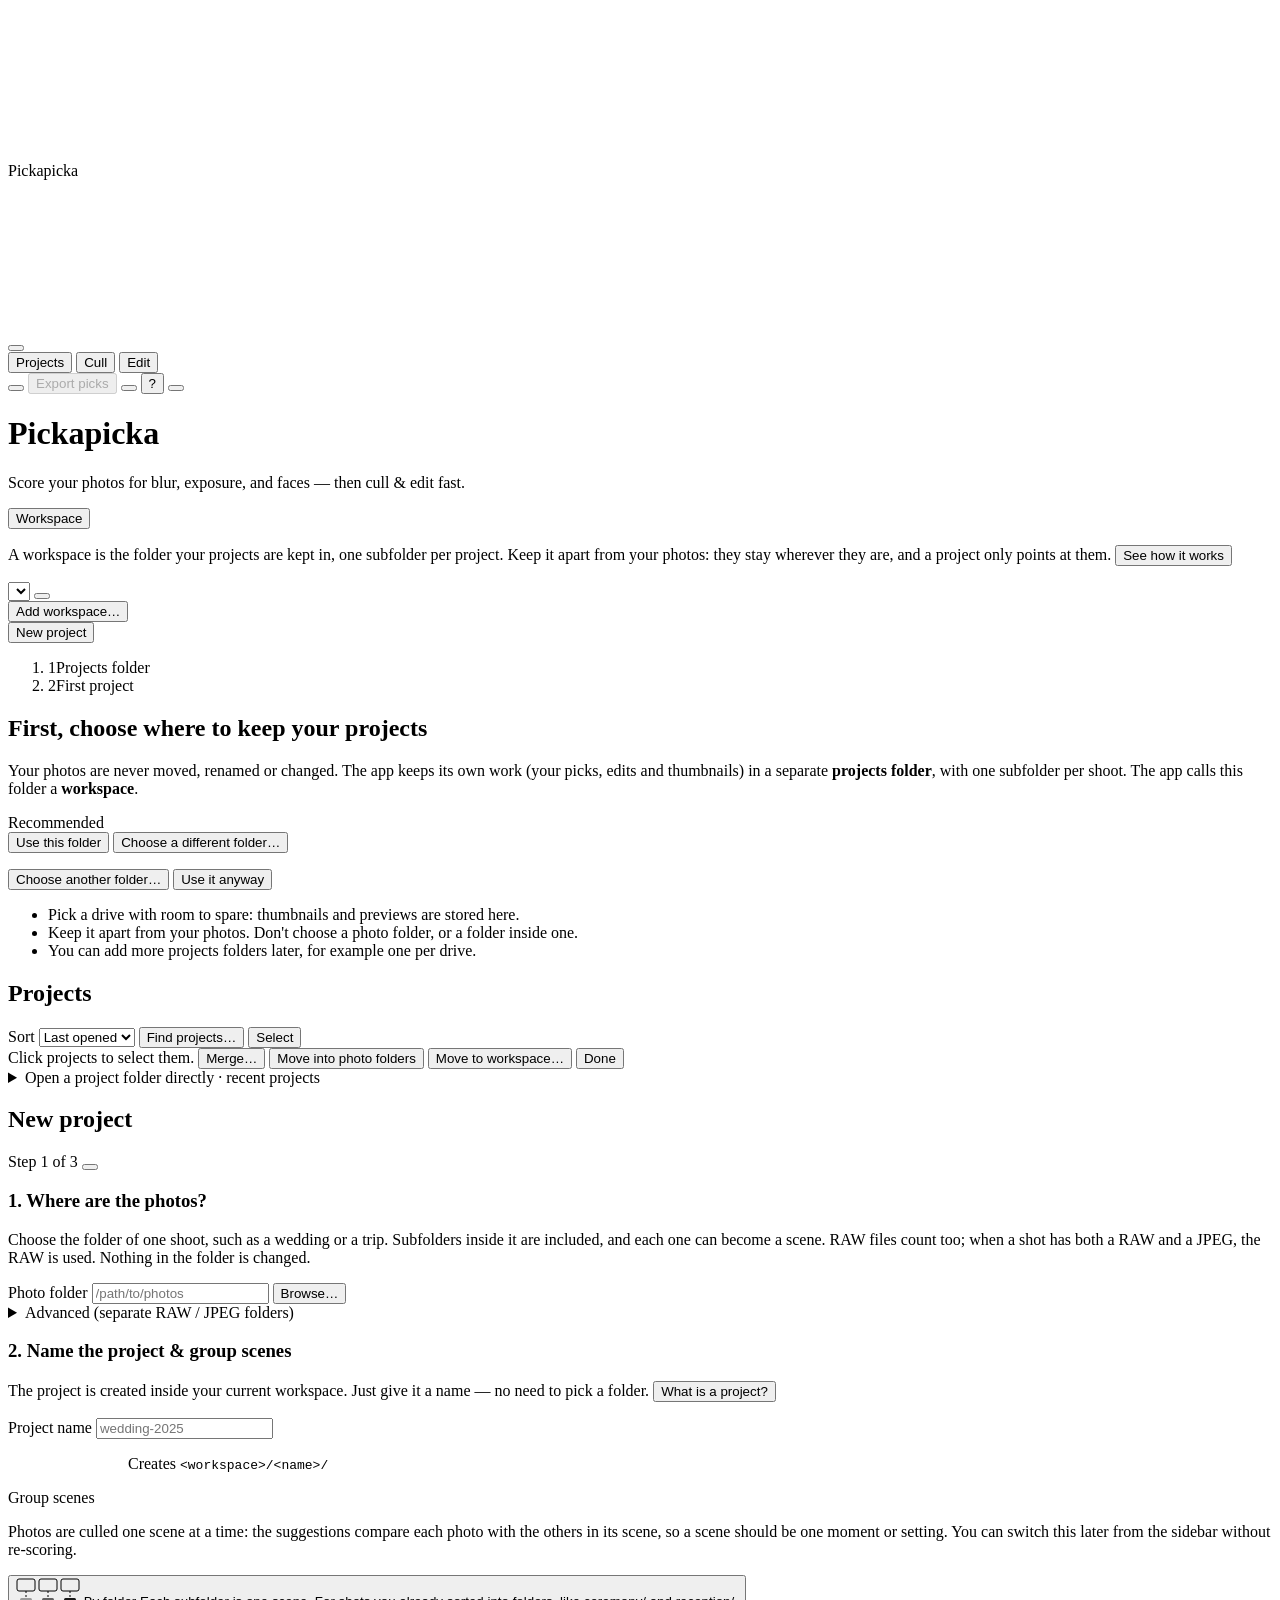
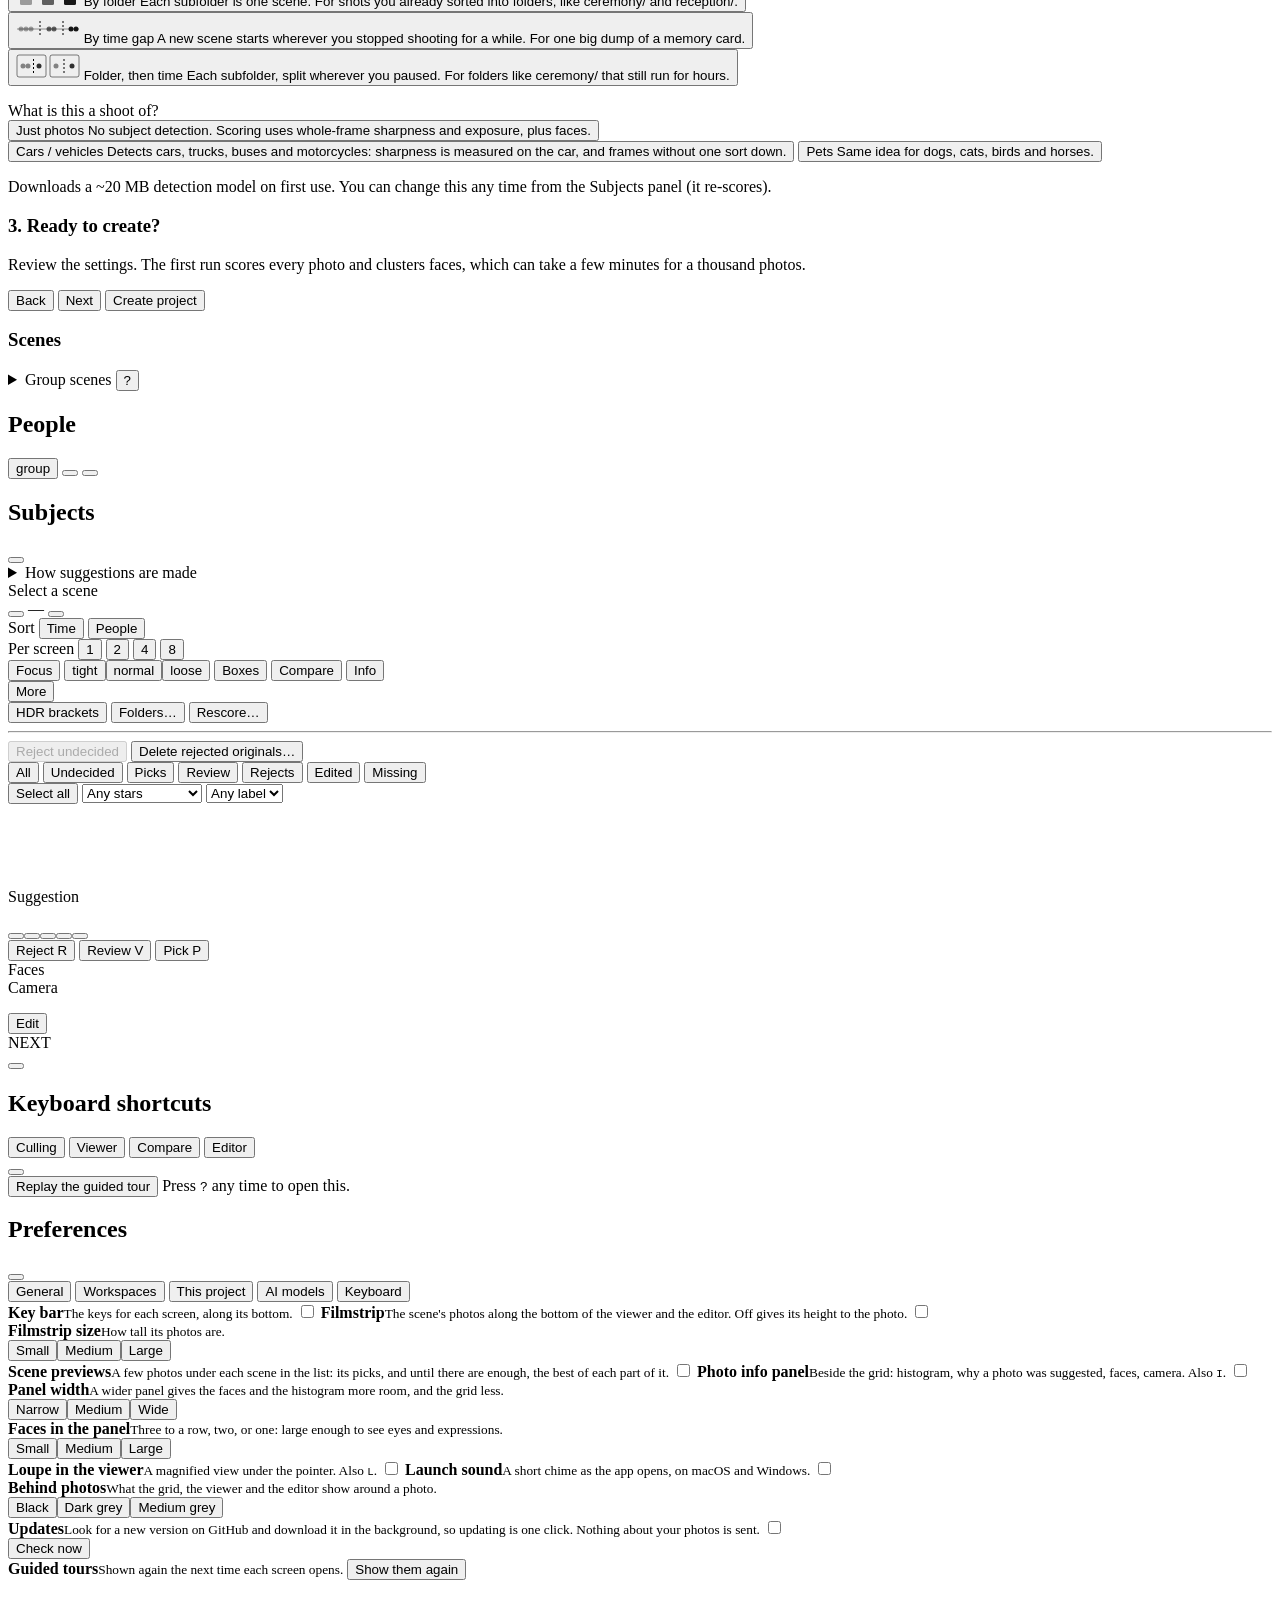
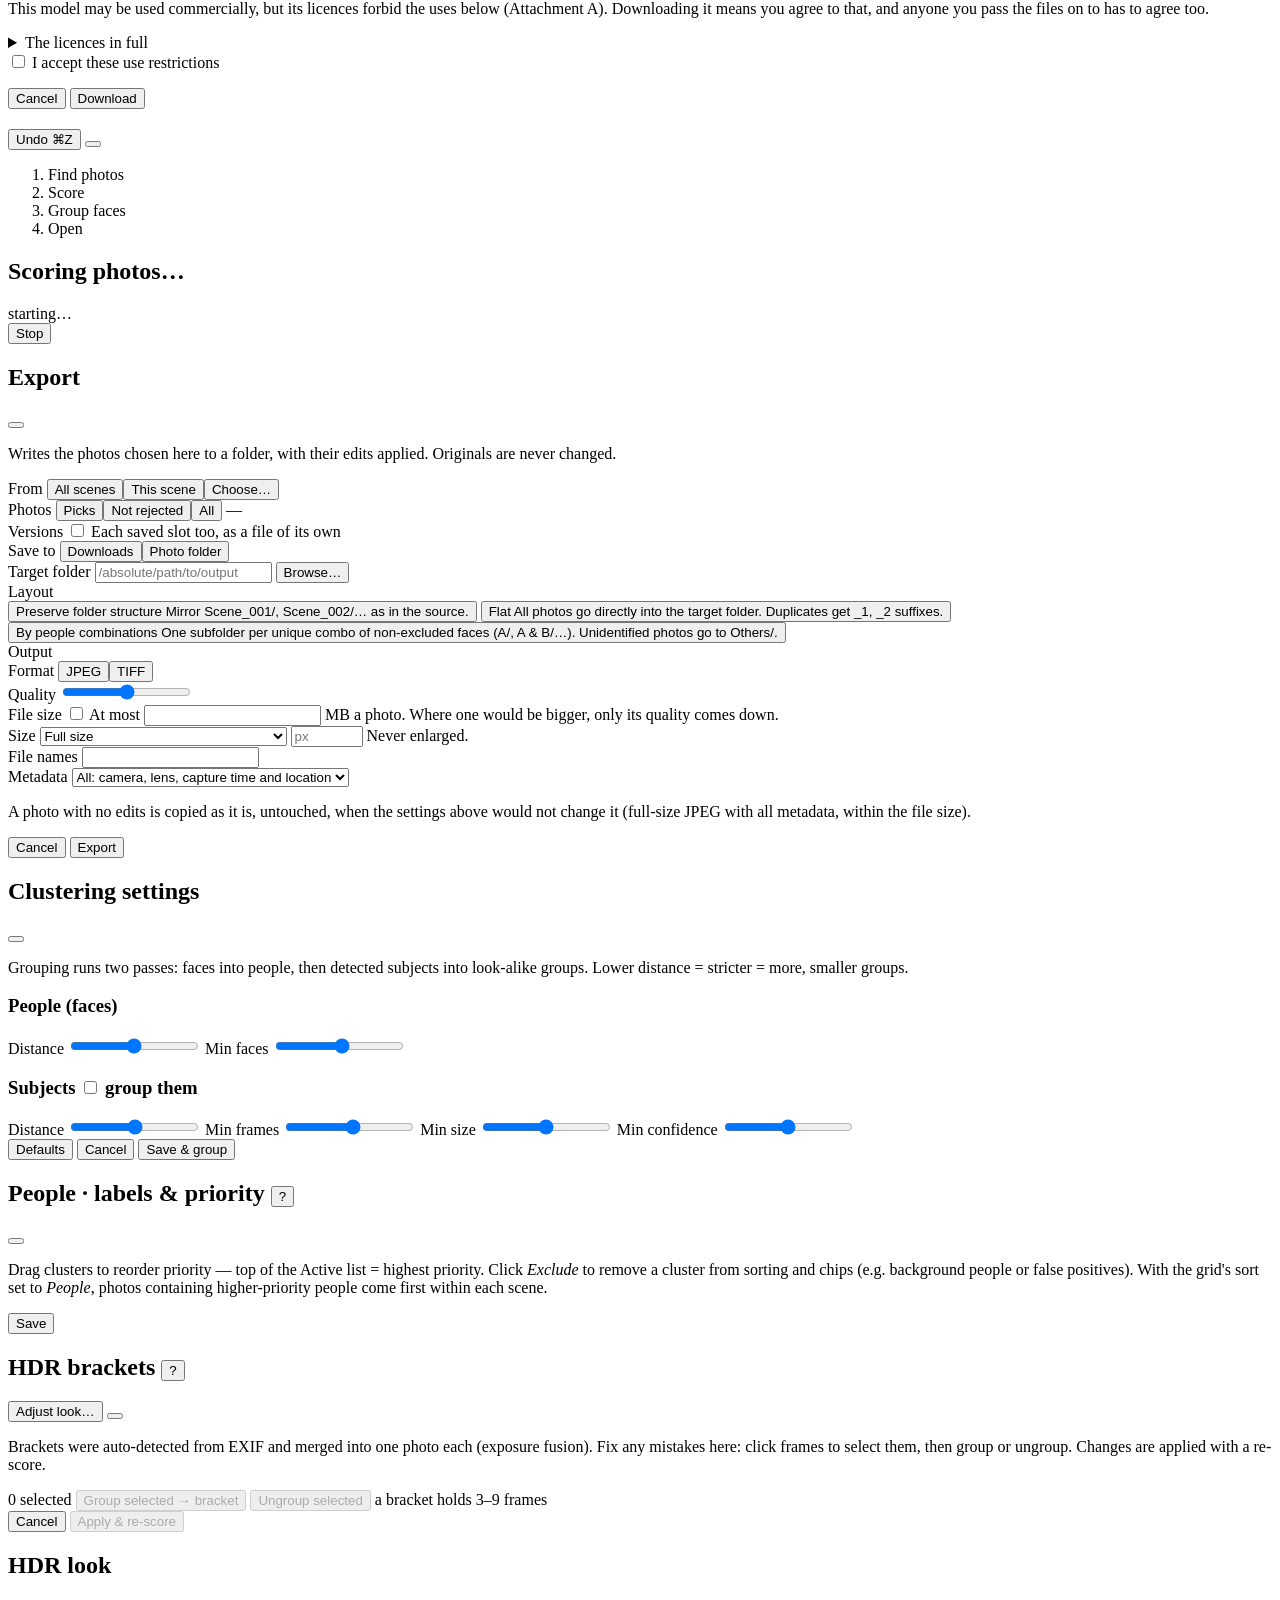
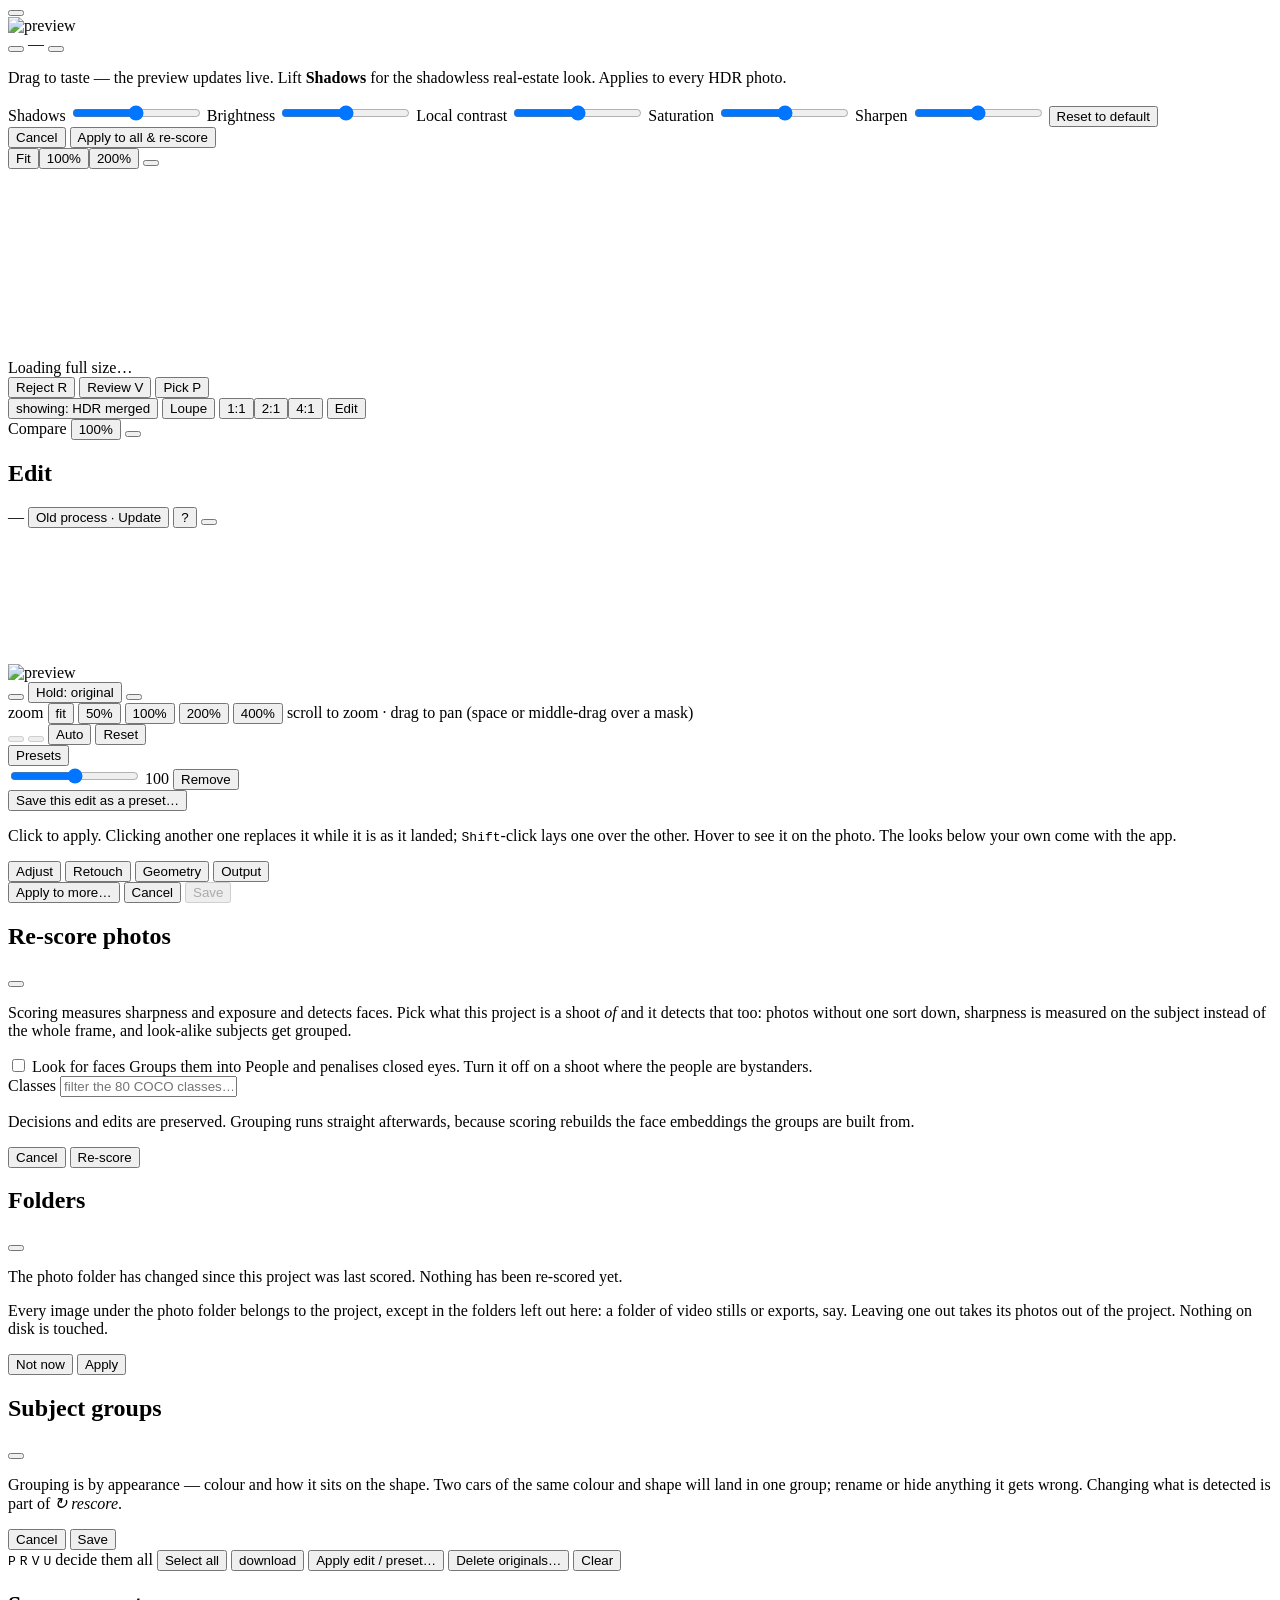
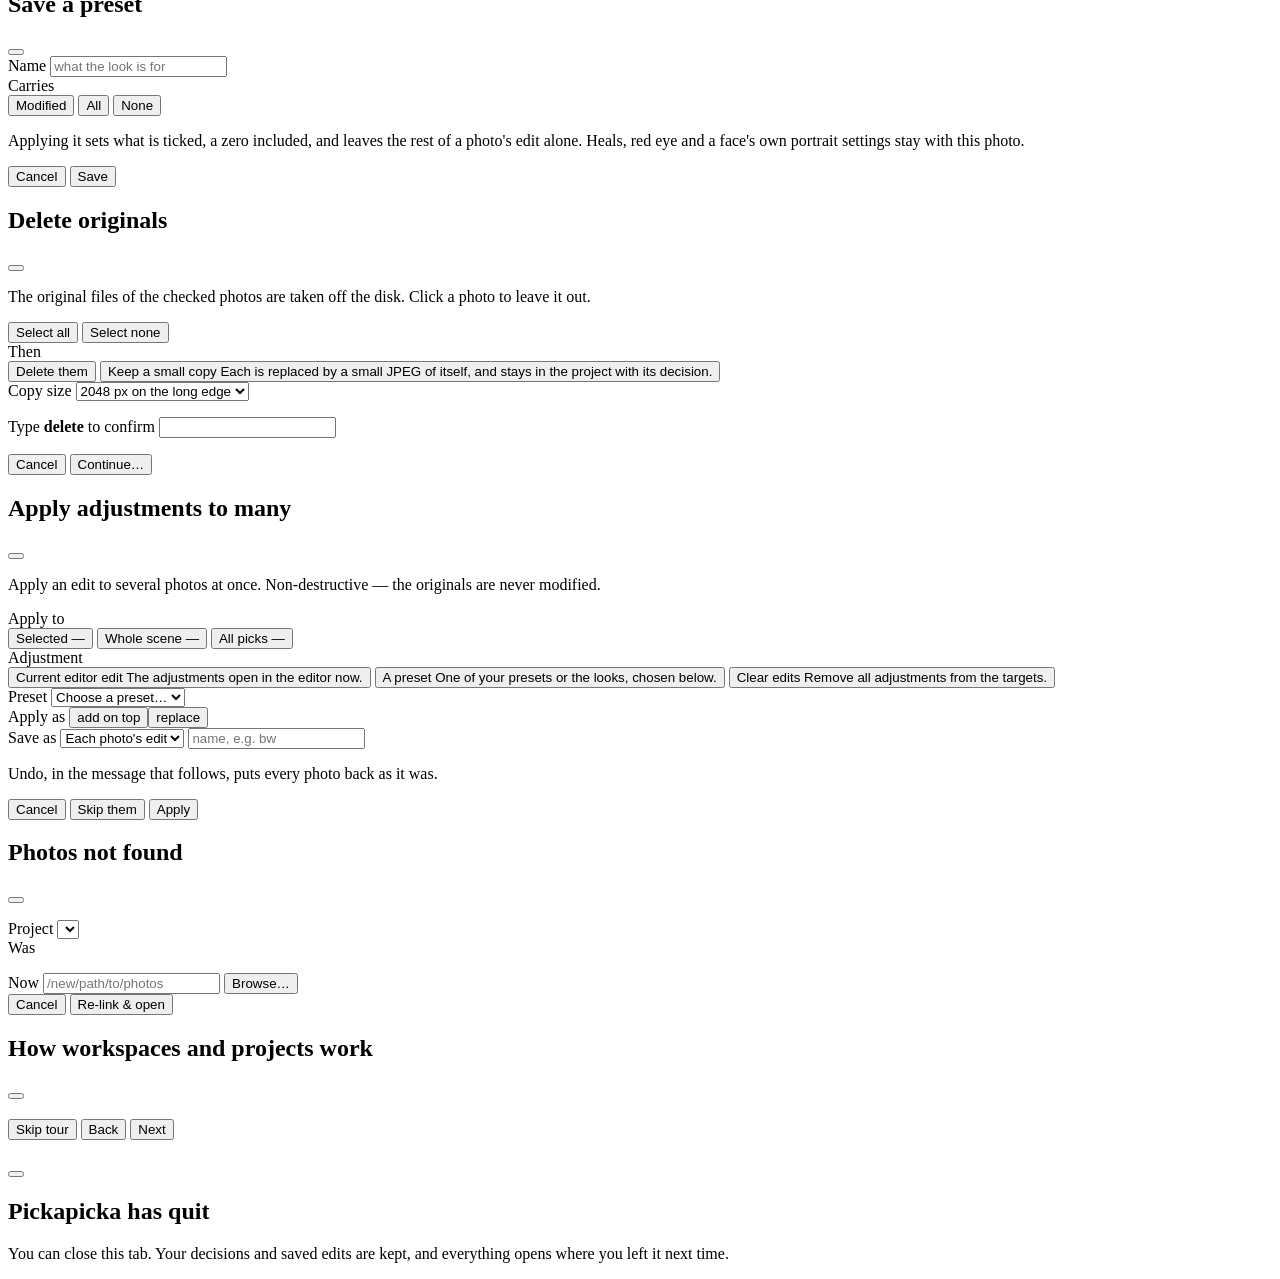
==== src/pickapicka/web/index.html @ 97aaedfe "feat: a file size limit for exports, which lowers only the JPEG quality As Lightroom's Limit File Si" ====
<!doctype html>
<html lang="en">
<head>
  <meta charset="utf-8" />
  <meta name="viewport" content="width=device-width, initial-scale=1" />
  <title>Pickapicka</title>
  <link rel="icon" type="image/png" sizes="32x32" href="/static/icons/favicon-32.png" />
  <link rel="apple-touch-icon" href="/static/icons/apple-touch-icon.png" />
  <!-- The name's typeface, as in the app icon; the intro shows it first thing. -->
  <link rel="preload" href="/static/fonts/Poppins-SemiBold.ttf" as="font" type="font/ttf" crossorigin />
  <link rel="stylesheet" href="/static/style.css" />
</head>
<body>
  <!-- The app's mark, as in its icon (packaging/make_icon.py, "pick"): a
       viewfinder with a tick in it, in squircle units. Inline rather than
       drawn by app.js, because the launch intro shows it before any script. -->
  <svg width="0" height="0" style="position:absolute" aria-hidden="true">
    <symbol id="brand-mark" viewBox="0 0 100 100">
      <g fill="none" stroke="#fff" stroke-linecap="round" stroke-linejoin="round">
        <path stroke-width="6" d="M21.5 36.5V21.5H36.5M63.5 21.5H78.5V36.5M21.5 63.5V78.5H36.5M63.5 78.5H78.5V63.5"/>
        <path stroke-width="10.4" d="M34.5 51.5L45.5 62.5L66.5 39.5"/>
      </g>
    </symbol>
  </svg>
  <!-- The launch intro. The app opens the browser at /?launch (launch.py), and
       this class goes on before anything is painted, so the page underneath
       never shows for a frame first. -->
  <script>if (new URLSearchParams(location.search).has("launch")) document.documentElement.classList.add("launching");</script>
  <div id="intro" aria-hidden="true">
    <div class="intro-logo"><div class="intro-glow"></div><div class="intro-mark"><svg class="brand-glyph"><use href="#brand-mark"/></svg></div></div>
    <div class="intro-name">Pickapicka</div>
  </div>

  <!-- The bar every screen shares: which project, which part of the work you
       are in, what is running, and the way out. -->
  <header id="topbar">
    <div class="tb-left">
      <span class="tb-mark" aria-hidden="true"><svg class="brand-glyph"><use href="#brand-mark"/></svg></span>
      <div class="menu-wrap" id="project-switcher">
        <button id="project-btn" type="button" aria-haspopup="menu" aria-expanded="false"
                title="Switch project"><span id="project-name"></span></button>
        <div id="project-menu" class="menu hidden" role="menu"></div>
      </div>
    </div>
    <nav class="tb-tabs" role="tablist" aria-label="Where you are">
      <button id="switch-project-btn" type="button" role="tab" data-module="projects"
              title="All projects (your decisions are already saved)">Projects</button>
      <button id="tab-cull" type="button" role="tab" data-module="cull" title="Cull: decide which photos to keep">Cull</button>
      <button id="tab-edit" type="button" role="tab" data-module="edit" title="Edit the highlighted photo (E)">Edit</button>
    </nav>
    <div class="tb-right">
      <button id="update-btn" class="hidden" type="button"></button>
      <span id="activity" class="hidden" role="status"><span class="tb-spinner"></span><span id="activity-text"></span></span>
      <button id="export-picks-btn" class="primary" title="Copy all PICK photos to a folder" disabled data-icon="folder">Export picks</button>
      <button id="prefs-btn" type="button" data-icon="settings" title="Preferences" aria-label="Preferences"></button>
      <button id="tour-main-btn" class="tour-btn" type="button" title="Keyboard shortcuts and the guided tour (?)" aria-label="Keyboard shortcuts">?</button>
      <button type="button" class="quit-btn" data-icon="power" title="Quit Pickapicka" aria-label="Quit"></button>
    </div>
  </header>
  <div id="landing" class="hidden">
    <div class="landing-shell">
      <header class="landing-header">
        <div class="landing-brand">
          <h1>Pickapicka</h1>
          <p class="landing-tagline">Score your photos for blur, exposure, and faces — then cull &amp; edit fast.</p>
        </div>
        <div class="landing-actions-bar">
          <!-- Where the projects are kept: set once, switched rarely, so it is
               a menu rather than the first thing on the page. -->
          <div class="menu-wrap" id="workspace-card">
            <button type="button" id="workspace-btn" data-icon="folder" aria-haspopup="menu" aria-expanded="false">Workspace</button>
            <div id="workspace-menu" class="menu workspace-menu hidden">
              <p class="landing-hint">
                A workspace is the folder your projects are kept in, one subfolder per
                project. Keep it apart from your photos: they stay wherever they are,
                and a project only points at them.
                <button type="button" class="linkish explainer-open">See how it works</button>
              </p>
              <div class="workspace-row">
                <select id="workspace-select" title="Switch workspace"></select>
                <button id="workspace-forget" type="button" title="Remove this workspace from the list" data-icon="close" aria-label="Remove from the list"></button>
              </div>
              <div class="workspace-path" id="workspace-path"></div>
              <button id="workspace-add" class="browse-btn" type="button" data-icon="plus">Add workspace…</button>
            </div>
          </div>
          <button type="button" class="primary" id="landing-new-project" data-icon="plus">New project</button>
        </div>
      </header>

      <!-- First launch only: nothing is set up until a workspace is chosen, so
           the landing explains what one is before asking for it. -->
      <section class="landing-card onboard hidden" id="onboard">
        <ol class="onboard-steps">
          <li class="active"><span class="onboard-num">1</span>Projects folder</li>
          <li><span class="onboard-num">2</span>First project</li>
        </ol>
        <h2 class="onboard-title">First, choose where to keep your projects</h2>
        <p class="onboard-lead">
          Your photos are never moved, renamed or changed. The app keeps its own
          work (your picks, edits and thumbnails) in a separate
          <b>projects folder</b>, with one subfolder per shoot. The app calls
          this folder a <b>workspace</b>.
        </p>
        <div class="explainer-mount" id="onboard-explainer"></div>
        <div class="onboard-choice" id="onboard-choice">
          <div class="onboard-choice-label">Recommended</div>
          <code class="onboard-path" id="onboard-default"></code>
          <div class="onboard-actions">
            <button type="button" class="primary" id="onboard-use-default">Use this folder</button>
            <button type="button" id="onboard-choose">Choose a different folder…</button>
          </div>
        </div>
        <div class="onboard-warning hidden" id="onboard-warning" role="alert">
          <p><span data-icon="warning"></span><span id="onboard-warning-text"></span></p>
          <code class="onboard-path" id="onboard-warning-path"></code>
          <div class="onboard-actions">
            <button type="button" class="primary" id="onboard-choose-again">Choose another folder…</button>
            <button type="button" id="onboard-use-anyway">Use it anyway</button>
          </div>
        </div>
        <ul class="onboard-tips">
          <li>Pick a drive with room to spare: thumbnails and previews are stored here.</li>
          <li>Keep it apart from your photos. Don't choose a photo folder, or a folder inside one.</li>
          <li>You can add more projects folders later, for example one per drive.</li>
        </ul>
        <div class="onboard-status" id="onboard-status"></div>
      </section>

      <section id="projects-card">
        <div class="projects-head">
          <h2>Projects <span class="count-pill" id="workspace-proj-count"></span></h2>
          <label class="projects-sort">Sort
            <select id="projects-sort">
              <option value="opened">Last opened</option>
              <option value="name">Name</option>
              <option value="photos">Most photos</option>
            </select>
          </label>
          <button type="button" id="projects-find" title="Look in a folder or drive for projects kept with their photos">Find projects…</button>
          <button type="button" id="projects-select">Select</button>
        </div>
        <div class="projects-banner hidden" id="projects-banner" role="status"></div>
        <div class="projects-selbar hidden" id="projects-selbar">
          <span id="projects-selcount">Click projects to select them.</span>
          <button type="button" id="projects-merge">Merge…</button>
          <button type="button" id="projects-to-photos">Move into photo folders</button>
          <button type="button" id="projects-to-workspace">Move to workspace…</button>
          <button type="button" id="projects-select-done">Done</button>
        </div>
        <div id="workspace-projects" class="project-grid"></div>
      </section>

      <section class="landing-card">
        <details id="landing-other">
          <summary>Open a project folder directly · recent projects</summary>
          <div class="start-cards" style="margin-top:12px;">
            <button class="start-card" id="start-open" type="button">
              <span class="start-icon" data-icon="open"></span>
              <span class="start-title">Open project folder</span>
              <span class="start-sub">Reopen any project folder, even outside a workspace.</span>
            </button>
          </div>
          <h3 class="landing-subhead">Recent</h3>
          <div id="landing-recents"></div>
        </details>
      </section>
      <span id="landing-status"></span>
      <div id="landing-toast" class="hidden"></div>
    </div>
  </div>

  <div id="wizard" class="hidden">
    <div class="wizard-shell">
      <header class="wizard-header">
        <h2 id="wizard-title">New project</h2>
        <span id="wizard-step-indicator">Step 1 of 3</span>
        <button id="wizard-close" type="button" title="Cancel" data-icon="close" aria-label="Close"></button>
      </header>
      <div class="wizard-body">
        <section class="wizard-step" data-step="1">
          <h3>1. Where are the photos?</h3>
          <p class="wizard-hint">
            Choose the folder of one shoot, such as a wedding or a trip.
            Subfolders inside it are included, and each one can become a scene.
            RAW files count too; when a shot has both a RAW and a JPEG, the RAW
            is used. Nothing in the folder is changed.
          </p>
          <div class="landing-row">
            <label for="wiz-photo-dir">Photo folder</label>
            <input type="text" id="wiz-photo-dir" placeholder="/path/to/photos" spellcheck="false" />
            <button type="button" class="browse-btn" id="wiz-photo-browse">Browse…</button>
          </div>
          <div class="folder-info" id="wiz-photo-info"></div>
          <details class="landing-advanced">
            <summary>Advanced (separate RAW / JPEG folders)</summary>
            <div class="landing-row">
              <label>JPEG subfolder</label>
              <input type="text" id="wiz-jpeg-subdir" placeholder="(leave empty unless JPEGs live in a subfolder)" />
              <span class="landing-help">If JPEGs live under <code>JPEG/</code>, enter that name.</span>
            </div>
            <pre class="wiz-tree">shoot/            ← the photo folder
  JPEG/           ← JPEG subfolder: JPEG
    ceremony/
  RAW/            ← RAW subfolder: RAW
    ceremony/</pre>
            <div class="landing-row">
              <label>RAW subfolder</label>
              <input type="text" id="wiz-raw-subdir" placeholder="(leave empty if RAWs sit next to the JPEGs)" />
              <span class="landing-help">If RAWs live under <code>RAW/</code>, enter that name.</span>
            </div>
          </details>
        </section>

        <section class="wizard-step hidden" data-step="2">
          <h3>2. Name the project &amp; group scenes</h3>
          <p class="wizard-hint">
            The project is created inside your current workspace. Just give it a
            name — no need to pick a folder.
            <button type="button" class="linkish explainer-open">What is a project?</button>
          </p>
          <div class="landing-row">
            <label>Project name</label>
            <input type="text" id="wiz-project-name" placeholder="wedding-2025" />
          </div>
          <p class="landing-help" style="padding-left:120px;">
            Creates <code id="wiz-target-hint">&lt;workspace&gt;/&lt;name&gt;/</code>
          </p>
          <div class="section-label" style="margin-top:14px;">Group scenes</div>
          <p class="wizard-hint wiz-sub">
            Photos are culled one scene at a time: the suggestions compare each
            photo with the others in its scene, so a scene should be one moment
            or setting. You can switch this later from the sidebar without
            re-scoring.
          </p>
          <div class="option-cards" id="wiz-scene-cards">
            <button class="option-card active" type="button" data-value="folder">
              <span class="option-icon" aria-hidden="true">
                <svg viewBox="0 0 64 28" width="64" height="28">
                  <rect x="1" y="1" width="18" height="12" rx="2" fill="none" stroke="currentColor"/>
                  <rect x="23" y="1" width="18" height="12" rx="2" fill="none" stroke="currentColor"/>
                  <rect x="45" y="1" width="18" height="12" rx="2" fill="none" stroke="currentColor"/>
                  <path d="M10 13v6M32 13v6M54 13v6" stroke="currentColor" stroke-dasharray="2 2"/>
                  <rect x="4" y="20" width="12" height="7" rx="1.5" fill="currentColor" opacity=".35"/>
                  <rect x="26" y="20" width="12" height="7" rx="1.5" fill="currentColor" opacity=".6"/>
                  <rect x="48" y="20" width="12" height="7" rx="1.5" fill="currentColor" opacity=".9"/>
                </svg>
              </span>
              <span class="option-title">By folder</span>
              <span class="option-sub">Each subfolder is one scene. For shots you already sorted into folders, like ceremony/ and reception/.</span>
            </button>
            <button class="option-card" type="button" data-value="time_gap">
              <span class="option-icon" aria-hidden="true">
                <svg viewBox="0 0 64 28" width="64" height="28">
                  <line x1="1" y1="14" x2="63" y2="14" stroke="currentColor" opacity=".4"/>
                  <circle cx="5" cy="14" r="2.5" fill="currentColor" opacity=".35"/><circle cx="10" cy="14" r="2.5" fill="currentColor" opacity=".35"/>
                  <circle cx="15" cy="14" r="2.5" fill="currentColor" opacity=".35"/>
                  <circle cx="33" cy="14" r="2.5" fill="currentColor" opacity=".6"/><circle cx="38" cy="14" r="2.5" fill="currentColor" opacity=".6"/>
                  <circle cx="55" cy="14" r="2.5" fill="currentColor" opacity=".9"/><circle cx="60" cy="14" r="2.5" fill="currentColor" opacity=".9"/>
                  <path d="M24 6v16M47 6v16" stroke="currentColor" stroke-dasharray="2 2"/>
                </svg>
              </span>
              <span class="option-title">By time gap</span>
              <span class="option-sub">A new scene starts wherever you stopped shooting for a while. For one big dump of a memory card.</span>
            </button>
            <button class="option-card" type="button" data-value="folder_time">
              <span class="option-icon" aria-hidden="true">
                <svg viewBox="0 0 64 28" width="64" height="28">
                  <rect x="1" y="3" width="29" height="22" rx="2" fill="none" stroke="currentColor" opacity=".5"/>
                  <rect x="34" y="3" width="29" height="22" rx="2" fill="none" stroke="currentColor" opacity=".5"/>
                  <circle cx="7" cy="14" r="2.5" fill="currentColor" opacity=".45"/><circle cx="12" cy="14" r="2.5" fill="currentColor" opacity=".45"/>
                  <circle cx="23" cy="14" r="2.5" fill="currentColor" opacity=".8"/>
                  <path d="M17.5 7v14" stroke="currentColor" stroke-dasharray="2 2"/>
                  <circle cx="40" cy="14" r="2.5" fill="currentColor" opacity=".45"/><circle cx="56" cy="14" r="2.5" fill="currentColor" opacity=".8"/>
                  <path d="M48 7v14" stroke="currentColor" stroke-dasharray="2 2"/>
                </svg>
              </span>
              <span class="option-title">Folder, then time</span>
              <span class="option-sub">Each subfolder, split wherever you paused. For folders like ceremony/ that still run for hours.</span>
            </button>
          </div>
          <p class="landing-help wiz-scene-note" id="wiz-scene-note"></p>
          <!-- The grouping, played out on this folder's own photos. -->
          <div class="scene-preview" id="wiz-scene-preview"></div>
          <div class="landing-row wiz-gap-row" id="wiz-gap-row" style="display:none;">
            <label for="wiz-gap-range">Pause that starts a new scene</label>
            <input type="range" id="wiz-gap-range" min="1" max="180" step="1" value="30" />
            <input type="number" id="wiz-gap" value="30" min="1" max="1440" aria-label="Gap in minutes" />
            <span class="unit">min</span>
          </div>

          <div class="section-label" style="margin-top:14px;">What is this a shoot of?</div>
          <div class="option-cards" id="wiz-subject-cards">
            <button class="option-card active" type="button" data-value="">
              <span class="option-title">Just photos</span>
              <span class="option-sub">No subject detection. Scoring uses whole-frame sharpness and exposure, plus faces.</span>
            </button>
            <button class="option-card" type="button" data-value="vehicle">
              <span class="option-title">Cars / vehicles</span>
              <span class="option-sub">Detects cars, trucks, buses and motorcycles: sharpness is measured on the car, and frames without one sort down.</span>
            </button>
            <button class="option-card" type="button" data-value="pet">
              <span class="option-title">Pets</span>
              <span class="option-sub">Same idea for dogs, cats, birds and horses.</span>
            </button>
          </div>
          <p class="landing-help">
            Downloads a ~20 MB detection model on first use. You can change this
            any time from the Subjects panel (it re-scores).
          </p>
        </section>

        <section class="wizard-step hidden" data-step="3">
          <h3>3. Ready to create?</h3>
          <p class="wizard-hint">
            Review the settings. The first run scores every photo and clusters
            faces, which can take a few minutes for a thousand photos.
          </p>
          <dl class="wizard-summary" id="wiz-summary"></dl>
        </section>
      </div>
      <footer class="wizard-footer">
        <button id="wizard-back" type="button">Back</button>
        <span class="spacer"></span>
        <button id="wizard-next" type="button" class="primary">Next</button>
        <button id="wizard-create" type="button" class="primary hidden">Create project</button>
      </footer>
    </div>
  </div>

  <aside id="sidebar">
    <!-- The scenes are where you go next, so they come first; the settings
         that shape them follow, folded until wanted. -->
    <section class="side-scenes">
      <header>
        <h1>Scenes</h1>
        <div id="overall-progress"></div>
      </header>
      <ul id="scene-list"></ul>
    </section>
    <details class="side-section" id="scene-grouping-section">
      <summary><span>Group scenes</span><span id="scene-grouping-now" class="side-now"></span>
        <button class="help-btn" type="button" data-help="scene-grouping" title="What is this?">?</button></summary>
        <div id="scene-grouping">
          <div class="option-cards" id="scene-mode-cards">
            <button class="option-card" type="button" data-value="folder"
              title="Each subfolder under your photo folder becomes one scene. Use this if the shots are already organised into folders.">
              <span class="option-icon">
                <svg viewBox="0 0 36 24" width="36" height="24" aria-hidden="true">
                  <rect x="1" y="6" width="10" height="12" rx="1" fill="none" stroke="currentColor" stroke-width="1.2"/>
                  <rect x="13" y="6" width="10" height="12" rx="1" fill="none" stroke="currentColor" stroke-width="1.2"/>
                  <rect x="25" y="6" width="10" height="12" rx="1" fill="none" stroke="currentColor" stroke-width="1.2"/>
                  <circle cx="6" cy="12" r="1" fill="currentColor"/>
                  <circle cx="18" cy="12" r="1" fill="currentColor"/>
                  <circle cx="30" cy="12" r="1" fill="currentColor"/>
                </svg>
              </span>
              <span class="option-title">By folder</span>
              <span class="option-sub">Each subfolder = a scene</span>
            </button>
            <button class="option-card" type="button" data-value="time_gap"
              title="Reads EXIF capture time and starts a new scene after a long pause. Good for an unsorted dump.">
              <span class="option-icon">
                <svg viewBox="0 0 40 24" width="40" height="24" aria-hidden="true">
                  <line x1="1" y1="20" x2="39" y2="20" stroke="currentColor" stroke-width="1"/>
                  <circle cx="4" cy="20" r="2" fill="currentColor"/>
                  <circle cx="7" cy="20" r="2" fill="currentColor"/>
                  <circle cx="10" cy="20" r="2" fill="currentColor"/>
                  <circle cx="22" cy="20" r="2" fill="currentColor"/>
                  <circle cx="25" cy="20" r="2" fill="currentColor"/>
                  <circle cx="34" cy="20" r="2" fill="currentColor"/>
                  <text x="14" y="11" font-size="6" fill="currentColor" opacity="0.7">gap</text>
                </svg>
              </span>
              <span class="option-title">By time gap</span>
              <span class="option-sub">EXIF capture-time clusters</span>
            </button>
            <button class="option-card" type="button" data-value="folder_time"
              title="Each subfolder, split where you paused for longer than the gap: for folders that still run for hours.">
              <span class="option-icon">
                <svg viewBox="0 0 40 24" width="40" height="24" aria-hidden="true">
                  <rect x="1" y="4" width="17" height="16" rx="1" fill="none" stroke="currentColor" stroke-width="1.2"/>
                  <rect x="22" y="4" width="17" height="16" rx="1" fill="none" stroke="currentColor" stroke-width="1.2"/>
                  <circle cx="5" cy="12" r="1.3" fill="currentColor"/><circle cx="8" cy="12" r="1.3" fill="currentColor"/>
                  <circle cx="14" cy="12" r="1.3" fill="currentColor"/>
                  <path d="M11 7v10" stroke="currentColor" stroke-dasharray="1.5 1.5"/>
                  <circle cx="27" cy="12" r="1.3" fill="currentColor"/><circle cx="34" cy="12" r="1.3" fill="currentColor"/>
                  <path d="M30.5 7v10" stroke="currentColor" stroke-dasharray="1.5 1.5"/>
                </svg>
              </span>
              <span class="option-title">Folder, then time</span>
              <span class="option-sub">Subfolders split at pauses</span>
            </button>
          </div>
          <div id="scene-gap-row" class="hidden">
            <label for="scene-gap">Gap</label>
            <input type="number" id="scene-gap" value="30" min="1" />
            <span class="unit">minutes</span>
          </div>
        </div>
    </details>
    <div id="people-section">
      <div id="people-section-head">
        <h2>People</h2>
        <button id="people-cluster-btn" data-icon="refresh">group</button>
        <button id="cluster-settings-btn" data-icon="settings" title="Clustering settings" aria-label="Clustering settings"></button>
        <button id="people-manage-btn" data-icon="person" title="Edit labels &amp; priorities" aria-label="Edit labels and priorities"></button>
      </div>
      <div id="people-chips"></div>
    </div>
    <div id="subject-section" class="hidden">
      <div id="subject-section-head">
        <h2>Subjects</h2>
        <button id="subject-settings-btn" data-icon="settings" title="Rename or hide subject groups" aria-label="Rename or hide subject groups"></button>
      </div>
      <div id="subject-classes"></div>
      <div id="subject-groups"></div>
    </div>
    <details id="sidebar-footer">
      <summary>How suggestions are made</summary>
      <div class="criteria">
        <div>
          <code>badness</code> = (1 − <code>blur_rank</code>)
          + 0.3 × |<code>exposure_z</code>|
          + 1.0 if eyes closed
        </div>
        <div class="legend">
          Within each scene:
          <span class="dot pick"></span>top 30% pick
          ·
          <span class="dot review"></span>middle review
          ·
          <span class="dot reject"></span>bottom 30% reject
        </div>
        <div>
          With subject detection on, frames with no subject, or a small or
          off-centre one, score worse too.
        </div>
      </div>
    </details>
  </aside>

  <main id="main">
    <!-- One row: where you are, how you page through it, and what to do with it.
         Actions on the whole scene or project live in More, so the one that
         rejects a whole scene is not a stray click from the paging buttons. -->
    <header id="main-header">
      <div class="hdr-where">
        <span id="scene-title">Select a scene</span>
        <span id="scene-stats"></span>
      </div>
      <div class="hdr-paging">
        <div id="page-nav">
          <button id="prev-page" data-icon="left" title="Previous page ([)" aria-label="Previous page"></button>
          <span id="page-indicator">—</span>
          <button id="next-page" data-icon="right" title="Next page (])" aria-label="Next page"></button>
        </div>
        <div id="sort-toggle" role="group" aria-label="Order within a scene">
          <span class="label">Sort</span>
          <button data-sort="time" class="cols active" title="Shooting order">Time</button>
          <button data-sort="people" class="cols">People</button>
        </div>
        <div id="cols-toggle" role="group" aria-label="Photos per page">
          <span class="label">Per screen</span>
          <button data-cols="1" class="cols">1</button>
          <button data-cols="2" class="cols">2</button>
          <button data-cols="4" class="cols active">4</button>
          <button data-cols="8" class="cols">8</button>
        </div>
      </div>
      <div class="hdr-tools">
        <button id="peak-btn" data-icon="focus">Focus</button>
        <span id="peak-level" class="hidden">
          <button data-peak-level="tight">tight</button><button
                  data-peak-level="normal" class="active">normal</button><button
                  data-peak-level="loose">loose</button>
        </span>
        <button id="boxes-btn" class="hidden" title="Show detected subject boxes (B)" data-icon="boxes">Boxes</button>
        <button id="compare-btn" type="button" title="Compare the selected photos, or this one and the next, side by side (C)" data-icon="swap">Compare</button>
        <button id="inspector-btn" type="button" title="Photo info (I)" data-icon="info">Info</button>
        <div class="menu-wrap">
          <button id="more-btn" type="button" data-icon="more" aria-haspopup="menu" aria-expanded="false">More</button>
          <div id="more-menu" class="menu hidden" role="menu">
            <button id="hdr-btn" role="menuitem" title="Review and fix auto-detected HDR brackets" data-icon="hdr">HDR brackets</button>
            <button id="folders-btn" role="menuitem" title="Which folders of the shoot belong to the project" data-icon="folder">Folders…</button>
            <button id="rescore-btn" role="menuitem" title="Re-run scoring on all photos (preserves decisions)" data-icon="refresh">Rescore…</button>
            <hr />
            <button id="reject-undecided-btn" role="menuitem" class="danger" title="Mark all undecided photos in this scene as reject" disabled data-icon="close">Reject undecided</button>
            <button id="delete-rejects-btn" role="menuitem" class="danger" title="Delete the original files of the rejected photos, in every scene" data-icon="trash">Delete rejected originals…</button>
          </div>
        </div>
      </div>
    </header>
    <!-- Which photos of the scene are shown, with how many each would show. -->
    <div id="filter-bar">
      <div id="filter-row" role="tablist" aria-label="Show">
        <button data-filter="all" class="filter active" role="tab">All <span class="n"></span></button>
        <button data-filter="undecided" class="filter" role="tab">Undecided <span class="n"></span></button>
        <button data-filter="pick" class="filter" role="tab">Picks <span class="n"></span></button>
        <button data-filter="review" class="filter" role="tab">Review <span class="n"></span></button>
        <button data-filter="reject" class="filter" role="tab">Rejects <span class="n"></span></button>
        <button data-filter="edited" class="filter" role="tab">Edited <span class="n"></span></button>
        <button data-filter="missing" class="filter hidden" role="tab" title="Photos whose original is gone from disk">Missing <span class="n"></span></button>
      </div>
      <div class="filter-extra">
        <button id="select-all-btn" type="button" data-icon="check">Select all</button>
        <select id="rating-filter" title="Only photos with at least this many stars">
          <option value="0">Any stars</option>
          <option value="1">★ or more</option>
          <option value="2">★★ or more</option>
          <option value="3">★★★ or more</option>
          <option value="4">★★★★ or more</option>
          <option value="5">★★★★★</option>
        </select>
        <select id="label-filter" title="Only photos with this colour label">
          <option value="">Any label</option>
          <option value="red">Red</option>
          <option value="yellow">Yellow</option>
          <option value="green">Green</option>
          <option value="blue">Blue</option>
          <option value="purple">Purple</option>
        </select>
      </div>
    </div>
    <!-- The folder changed while the project was open (app.js checkChanges). -->
    <div id="changes-bar" class="hidden" role="status"></div>
    <div class="cull-body">
      <div id="grid"></div>
      <!-- The highlighted photo in detail: what it looks like in numbers, why
           it was suggested, and what is in it. -->
      <aside id="inspector" aria-label="Photo info">
        <div class="insp-section">
          <canvas id="insp-histogram" width="256" height="80" aria-label="Histogram"></canvas>
        </div>
        <div class="insp-section">
          <div id="insp-name"></div>
          <div id="insp-when"></div>
        </div>
        <div class="insp-section">
          <div class="insp-label">Suggestion</div>
          <div id="insp-suggestion"></div>
          <ul id="insp-reasons"></ul>
          <div id="insp-marks">
            <span id="insp-stars"></span>
            <span class="label-chips" role="group" aria-label="Colour label"><button type="button" class="label-chip red" data-label="red" title="Red label (6)"></button><button type="button" class="label-chip yellow" data-label="yellow" title="Yellow label (7)"></button><button type="button" class="label-chip green" data-label="green" title="Green label (8)"></button><button type="button" class="label-chip blue" data-label="blue" title="Blue label (9)"></button><button type="button" class="label-chip purple" data-label="purple" title="Purple label"></button></span>
          </div>
          <div id="insp-decide" role="group" aria-label="Decision">
            <button type="button" class="btn-decision" data-decision="reject">Reject <span class="kbd">R</span></button>
            <button type="button" class="btn-decision" data-decision="review">Review <span class="kbd">V</span></button>
            <button type="button" class="btn-decision" data-decision="pick">Pick <span class="kbd">P</span></button>
          </div>
        </div>
        <div class="insp-section" id="insp-faces-section">
          <div class="insp-label">Faces</div>
          <div id="insp-faces"></div>
        </div>
        <div class="insp-section">
          <div class="insp-label">Camera</div>
          <dl id="insp-exif"></dl>
        </div>
        <div class="insp-section">
          <button type="button" id="insp-edit" data-icon="pencil">Edit</button>
        </div>
      </aside>
    </div>
    <div class="keybar" data-context="grid"></div>
    <div id="next-preview" class="hidden">
      <span class="label">NEXT</span>
      <img id="next-preview-img" alt="" />
      <span id="next-preview-name"></span>
    </div>
  </main>

  <div id="help-popover" class="hidden" role="dialog">
    <div id="help-popover-body"></div>
    <button id="help-popover-close" type="button" title="Close" data-icon="close" aria-label="Close"></button>
  </div>

  <!-- Every key, by where it works. Built from KEYMAP in app.js, the same list
       the key bars along the bottom of each screen are drawn from. -->
  <div id="keys-sheet" class="hidden" role="dialog" aria-modal="true" aria-labelledby="keys-title">
    <div class="keys-box">
      <header>
        <h2 id="keys-title">Keyboard shortcuts</h2>
        <div class="keys-tabs" role="tablist">
          <button type="button" role="tab" data-ctx="grid">Culling</button>
          <button type="button" role="tab" data-ctx="viewer">Viewer</button>
          <button type="button" role="tab" data-ctx="compare">Compare</button>
          <button type="button" role="tab" data-ctx="editor">Editor</button>
        </div>
        <button id="keys-close" type="button" data-icon="close" title="Close (Esc)" aria-label="Close"></button>
      </header>
      <div id="keys-body"></div>
      <footer>
        <button id="keys-tour" type="button" data-icon="refresh">Replay the guided tour</button>
        <span class="keys-foot">Press <kbd>?</kbd> any time to open this.</span>
      </footer>
    </div>
  </div>

  <!-- Every setting in one place: the app's own here, and the project's
       opening the dialogs that already hold them. -->
  <div id="prefs-modal" class="hidden" role="dialog" aria-modal="true" aria-labelledby="prefs-title">
    <div class="prefs-box">
      <header>
        <h2 id="prefs-title">Preferences</h2>
        <button id="prefs-close" type="button" data-icon="close" title="Close (Esc)" aria-label="Close"></button>
      </header>
      <div class="prefs-body">
        <nav class="prefs-nav" role="tablist" aria-label="Sections">
          <button type="button" role="tab" data-pane="general">General</button>
          <button type="button" role="tab" data-pane="workspaces">Workspaces</button>
          <button type="button" role="tab" data-pane="project">This project</button>
          <button type="button" role="tab" data-pane="models">AI models</button>
          <button type="button" role="tab" data-pane="keyboard">Keyboard</button>
        </nav>
        <div class="prefs-panes">
          <section data-pane="general">
            <label class="prefs-row"><span><b>Key bar</b><small>The keys for each screen, along its bottom.</small></span>
              <input type="checkbox" id="pref-keybar" /></label>
            <label class="prefs-row"><span><b>Filmstrip</b><small>The scene's photos along the bottom of the viewer and the editor. Off gives its height to the photo.</small></span>
              <input type="checkbox" id="pref-filmstrip" /></label>
            <div class="prefs-row prefs-sub"><span><b>Filmstrip size</b><small>How tall its photos are.</small></span>
              <div class="prefs-seg" id="pref-film-size" role="group">
                <button type="button" data-size="s">Small</button><button type="button" data-size="m">Medium</button><button type="button" data-size="l">Large</button>
              </div></div>
            <label class="prefs-row"><span><b>Scene previews</b><small>A few photos under each scene in the list: its picks, and until there are enough, the best of each part of it.</small></span>
              <input type="checkbox" id="pref-scene-previews" /></label>
            <label class="prefs-row"><span><b>Photo info panel</b><small>Beside the grid: histogram, why a photo was suggested, faces, camera. Also <kbd>I</kbd>.</small></span>
              <input type="checkbox" id="pref-inspector" /></label>
            <div class="prefs-row prefs-sub"><span><b>Panel width</b><small>A wider panel gives the faces and the histogram more room, and the grid less.</small></span>
              <div class="prefs-seg" id="pref-insp-width" role="group">
                <button type="button" data-size="s">Narrow</button><button type="button" data-size="m">Medium</button><button type="button" data-size="l">Wide</button>
              </div></div>
            <div class="prefs-row prefs-sub"><span><b>Faces in the panel</b><small>Three to a row, two, or one: large enough to see eyes and expressions.</small></span>
              <div class="prefs-seg" id="pref-insp-faces" role="group">
                <button type="button" data-size="s">Small</button><button type="button" data-size="m">Medium</button><button type="button" data-size="l">Large</button>
              </div></div>
            <label class="prefs-row"><span><b>Loupe in the viewer</b><small>A magnified view under the pointer. Also <kbd>L</kbd>.</small></span>
              <input type="checkbox" id="pref-loupe" /></label>
            <label class="prefs-row"><span><b>Launch sound</b><small>A short chime as the app opens, on macOS and Windows.</small></span>
              <input type="checkbox" id="pref-launch-sound" /></label>
            <div class="prefs-row"><span><b>Behind photos</b><small>What the grid, the viewer and the editor show around a photo.</small></span>
              <div class="prefs-seg" id="pref-photo-bg" role="group">
                <button type="button" data-bg="black">Black</button><button type="button" data-bg="dark">Dark grey</button><button type="button" data-bg="grey">Medium grey</button>
              </div></div>
            <label class="prefs-row"><span><b>Updates</b><small>Look for a new version on GitHub and download it in the background, so updating is one click. Nothing about your photos is sent.</small></span>
              <input type="checkbox" id="pref-update-auto" /></label>
            <div class="prefs-row"><span><b id="pref-update-version"></b><small id="pref-update-status"></small></span>
              <button type="button" id="pref-update-check">Check now</button></div>
            <div class="prefs-row"><span><b>Guided tours</b><small>Shown again the next time each screen opens.</small></span>
              <button type="button" id="pref-tours">Show them again</button></div>
          </section>
          <section data-pane="workspaces" hidden>
            <div class="prefs-row"><span><b>Keep new projects</b><small>In a workspace, apart from the photos, or in a hidden <code>.pickapicka</code> folder inside the photo folder, so moving the photos takes the project along. Changing this offers to move the existing ones.</small></span>
              <div class="prefs-seg" id="pref-project-location" role="group">
                <button type="button" data-loc="workspace">In the workspace</button><button type="button" data-loc="photos">With the photos</button>
              </div></div>
            <p class="prefs-lead">The folders your projects are kept in, one subfolder per project.
              New projects go into the current one. Removing one from this list deletes nothing;
              merging one moves its projects into another.</p>
            <ul id="pref-workspaces"></ul>
            <button type="button" id="pref-ws-add" data-icon="plus">Add workspace…</button>
          </section>
          <section data-pane="project" hidden>
            <p class="prefs-lead" id="pref-project-none">Open a project to change its settings.</p>
            <div id="pref-project">
              <div class="prefs-row"><span><b>Scene grouping</b><small id="pref-grouping-now"></small></span>
                <button type="button" id="pref-grouping">Change…</button></div>
              <div class="prefs-row"><span><b>Detection and scoring</b><small>What is looked for (faces, cars, pets…), and a fresh score. Decisions are kept.</small></span>
                <button type="button" id="pref-rescore">Re-score…</button></div>
              <div class="prefs-row"><span><b>Grouping faces and subjects</b><small>How alike two faces, or two subjects, must be to count as one.</small></span>
                <button type="button" id="pref-cluster">Settings…</button></div>
              <div class="prefs-row"><span><b>HDR look</b><small>How merged brackets are toned.</small></span>
                <button type="button" id="pref-hdr">Adjust…</button></div>
            </div>
          </section>
          <section data-pane="models" hidden>
            <p class="prefs-lead">Models the app downloads when a feature first needs one, kept on
              this computer only. A feature that is switched off, or whose model is not here, stays
              in the editor and offers the download when you use it.</p>
            <ul id="pref-models" class="pref-models"></ul>
          </section>
          <section data-pane="keyboard" hidden>
            <p class="prefs-lead">Every screen has its keys along its bottom, and <kbd>?</kbd> lists them all.
              Decisions are <kbd>P</kbd> <kbd>R</kbd> <kbd>V</kbd>, stars <kbd>1</kbd>–<kbd>5</kbd> and colour labels
              <kbd>6</kbd>–<kbd>9</kbd>, as in Lightroom.</p>
            <button type="button" id="pref-keys" data-icon="info">Show all shortcuts</button>
          </section>
        </div>
      </div>
    </div>
  </div>

  <!-- An optional model before it is used: what it is, its licence, its download (modelstore.py). -->
  <div id="model-modal" class="hidden" role="dialog" aria-modal="true" aria-labelledby="model-title">
    <div class="choice-box model-box">
      <h2 id="model-title"></h2>
      <p id="model-detail"></p>
      <p class="model-facts" id="model-facts"></p>
      <p class="model-warn hidden" id="model-warn"></p>
      <div id="model-terms" class="hidden">
        <p class="model-terms-lead">This model may be used commercially, but its licences forbid the
          uses below (Attachment A). Downloading it means you agree to that, and anyone you pass
          the files on to has to agree too.</p>
        <pre class="model-restrictions" id="model-restrictions"></pre>
        <details class="model-licences"><summary>The licences in full</summary>
          <pre id="model-licence-text"></pre></details>
        <label class="model-accept"><input type="checkbox" id="model-accept" /> I accept these use restrictions</label>
      </div>
      <div class="model-progress hidden" id="model-progress">
        <div class="model-bar"><span id="model-bar-fill"></span></div>
        <small id="model-progress-text"></small>
      </div>
      <p class="model-error hidden" id="model-error"></p>
      <div class="choice-buttons">
        <button type="button" id="model-cancel">Cancel</button>
        <button type="button" id="model-go" class="primary">Download</button>
      </div>
    </div>
  </div>

  <!-- A question with more answers than OK and Cancel (askChoice in app.js). -->
  <div id="choice-modal" class="hidden" role="alertdialog" aria-modal="true" aria-labelledby="choice-title" aria-describedby="choice-body">
    <div class="choice-box">
      <h2 id="choice-title"></h2>
      <p id="choice-body"></p>
      <div class="choice-buttons"></div>
    </div>
  </div>

  <div id="undo-toast" class="hidden">
    <span id="undo-toast-msg"></span>
    <button id="undo-toast-btn" type="button">Undo <span class="kbd">⌘Z</span></button>
    <button id="undo-toast-close" type="button" title="Dismiss" data-icon="close" aria-label="Close"></button>
  </div>

  <div id="score-progress" class="hidden">
    <div class="score-box">
      <ol class="score-steps" aria-label="Steps">
        <li data-step="scanning">Find photos</li>
        <li data-step="scoring">Score</li>
        <li data-step="clustering">Group faces</li>
        <li data-step="loading">Open</li>
      </ol>
      <h2 id="score-title">Scoring photos…</h2>
      <div class="score-bar"><div id="score-bar-fill"></div></div>
      <div class="score-line"><span id="score-progress-text">starting…</span><span id="score-eta"></span></div>
      <div id="score-current"></div>
      <div class="score-actions">
        <button id="score-stop" type="button" title="Stop at the next photo">Stop</button>
      </div>
    </div>
  </div>

  <div id="export-modal" class="hidden">
    <div class="export-box">
      <header>
        <h2>Export</h2>
        <button id="export-modal-close" title="Esc" data-icon="close" aria-label="Close"></button>
      </header>
      <div class="export-body">
        <p class="export-hint">
          Writes the photos chosen here to a folder, with their edits applied.
          Originals are never changed.
        </p>
        <div class="export-row">
          <label>From</label>
          <span class="export-seg" id="export-scope">
            <button type="button" data-scope="all">All scenes</button><button
                    type="button" data-scope="this" id="export-scope-this">This scene</button><button
                    type="button" data-scope="pick">Choose…</button>
          </span>
        </div>
        <div class="export-scenes hidden" id="export-scenes"></div>
        <div class="export-row">
          <label>Photos</label>
          <span class="export-seg" id="export-which">
            <button type="button" data-which="picks">Picks</button><button
                    type="button" data-which="kept" title="Picks, review and undecided: everything not rejected">Not rejected</button><button
                    type="button" data-which="all">All</button>
          </span>
          <span id="export-count">—</span>
        </div>
        <div class="export-row">
          <label for="export-versions">Versions</label>
          <label class="cb"><input type="checkbox" id="export-versions" />
            Each saved slot too, as a file of its own</label>
        </div>
        <div class="export-row export-sub">
          <label></label>
          <span class="export-note" id="export-versions-note"></span>
        </div>
        <div class="export-row">
          <label>Save to</label>
          <span class="export-seg" id="export-dest">
            <button type="button" data-dest="downloads">Downloads</button><button
                    type="button" data-dest="photos" title="An Exports folder inside the photo folder">Photo folder</button>
          </span>
        </div>
        <div class="export-row">
          <label for="export-target">Target folder</label>
          <input type="text" id="export-target" placeholder="/absolute/path/to/output" spellcheck="false" />
          <button type="button" class="browse-btn" id="export-browse">Browse…</button>
        </div>
        <div class="export-row export-sub">
          <label></label>
          <span class="export-note" id="export-dest-note"></span>
        </div>
        <div class="export-row" style="align-items:flex-start;">
          <label>Layout</label>
          <div class="option-cards option-cards-wide" id="export-mode-cards">
            <button class="option-card" type="button" data-value="folder">
              <span class="option-title">Preserve folder structure</span>
              <span class="option-sub">Mirror Scene_001/, Scene_002/… as in the source.</span>
            </button>
            <button class="option-card" type="button" data-value="flat">
              <span class="option-title">Flat</span>
              <span class="option-sub">All photos go directly into the target folder. Duplicates get _1, _2 suffixes.</span>
            </button>
            <button class="option-card" type="button" data-value="by_person">
              <span class="option-title">By people combinations</span>
              <span class="option-sub">One subfolder per unique combo of non-excluded faces (A/, A &amp; B/…). Unidentified photos go to Others/.</span>
            </button>
          </div>
        </div>

        <div class="export-section">Output</div>
        <div class="export-row">
          <label>Format</label>
          <span class="export-seg" id="export-format">
            <button type="button" data-format="jpeg">JPEG</button><button
                    type="button" data-format="tiff">TIFF</button>
          </span>
          <span class="export-note" id="export-format-note"></span>
        </div>
        <div class="export-row" id="export-quality-row">
          <label for="export-quality">Quality</label>
          <input type="range" id="export-quality" min="50" max="100" step="1" />
          <span class="export-val" id="export-quality-val"></span>
        </div>
        <div class="export-row" id="export-limit-row">
          <label for="export-limit">File size</label>
          <label class="cb"><input type="checkbox" id="export-limit-on" /> At most</label>
          <input type="number" id="export-limit" min="0.1" step="0.5" aria-label="Megabytes a photo at most" />
          <span class="export-note">MB a photo. Where one would be bigger, only its quality comes down.</span>
        </div>
        <div class="export-row">
          <label for="export-size">Size</label>
          <select id="export-size">
            <option value="">Full size</option>
            <option value="3840">Long edge 3840 px (4K screens)</option>
            <option value="2048">Long edge 2048 px (web and sharing)</option>
            <option value="1080">Long edge 1080 px (social media)</option>
            <option value="custom">Custom…</option>
          </select>
          <input type="number" id="export-size-custom" class="hidden" min="64" max="20000"
                 step="1" placeholder="px" aria-label="Long edge in pixels" />
          <span class="export-note">Never enlarged.</span>
        </div>
        <div class="export-row">
          <label for="export-name">File names</label>
          <input type="text" id="export-name" spellcheck="false" />
        </div>
        <div class="export-row export-sub">
          <label></label>
          <div class="export-tokens" id="export-tokens"></div>
        </div>
        <div class="export-row export-sub">
          <label></label>
          <span class="export-note" id="export-name-example"></span>
        </div>
        <div class="export-row">
          <label for="export-metadata">Metadata</label>
          <select id="export-metadata">
            <option value="all">All: camera, lens, capture time and location</option>
            <option value="no_location">All except location (GPS)</option>
            <option value="none">None</option>
          </select>
        </div>
        <p class="export-note export-copy-note">
          A photo with no edits is copied as it is, untouched, when the settings
          above would not change it (full-size JPEG with all metadata, within the
          file size).
        </p>

        <div class="export-progress hidden" id="export-progress">
          <div class="score-bar"><div id="export-bar-fill"></div></div>
          <div id="export-progress-text"></div>
        </div>
        <div id="export-status"></div>
      </div>
      <footer>
        <button id="export-cancel">Cancel</button>
        <button id="export-confirm" class="primary">Export</button>
      </footer>
    </div>
  </div>

  <div id="cluster-modal" class="hidden">
    <div class="cluster-box">
      <header>
        <h2>Clustering settings</h2>
        <button id="cluster-modal-close" title="Esc" data-icon="close" aria-label="Close"></button>
      </header>
      <p class="cluster-hint">
        Grouping runs two passes: faces into people, then detected subjects into
        look-alike groups. Lower distance = stricter = more, smaller groups.
      </p>

      <h3>People (faces)</h3>
      <label class="look-row" title="Cosine distance at which two faces count as the same person">
        <span class="look-name">Distance</span>
        <input type="range" id="cl-face-eps" min="0.2" max="1.2" step="0.01" />
        <span class="look-val" id="cl-face-eps-val"></span>
      </label>
      <label class="look-row" title="Fewest faces that can form a person; the rest are left ungrouped">
        <span class="look-name">Min faces</span>
        <input type="range" id="cl-face-min" min="1" max="20" step="1" />
        <span class="look-val" id="cl-face-min-val"></span>
      </label>

      <h3>
        Subjects
        <label id="cl-subject-on-row">
          <input type="checkbox" id="cl-subject-on" /> group them
        </label>
      </h3>
      <p class="cluster-hint" id="cl-subject-note"></p>
      <div id="cl-subject-fields">
        <label class="look-row" title="Appearance distance at which two subjects count as the same one">
          <span class="look-name">Distance</span>
          <input type="range" id="cl-subject-eps" min="0.05" max="1" step="0.01" />
          <span class="look-val" id="cl-subject-eps-val"></span>
        </label>
        <label class="look-row" title="Fewest frames a subject must appear in to become a group">
          <span class="look-name">Min frames</span>
          <input type="range" id="cl-subject-min" min="1" max="20" step="1" />
          <span class="look-val" id="cl-subject-min-val"></span>
        </label>
        <label class="look-row" title="Ignore anything smaller than this share of the frame — background traffic">
          <span class="look-name">Min size</span>
          <input type="range" id="cl-subject-area" min="0" max="0.5" step="0.005" />
          <span class="look-val" id="cl-subject-area-val"></span>
        </label>
        <label class="look-row" title="Ignore detections the detector is less sure about than this">
          <span class="look-name">Min confidence</span>
          <input type="range" id="cl-subject-score" min="0" max="1" step="0.01" />
          <span class="look-val" id="cl-subject-score-val"></span>
        </label>
      </div>

      <footer>
        <button id="cluster-defaults">Defaults</button>
        <span class="spacer"></span>
        <button id="cluster-cancel">Cancel</button>
        <button id="cluster-run" class="primary">Save &amp; group</button>
      </footer>
    </div>
  </div>

  <div id="people-modal" class="hidden">
    <div class="people-box">
      <header>
        <h2>People · labels &amp; priority
          <button class="help-btn" type="button" data-help="people" title="What is this?">?</button>
        </h2>
        <button id="people-modal-close" title="Esc" data-icon="close" aria-label="Close"></button>
      </header>
      <p class="people-hint">
        Drag clusters to reorder priority — top of the Active list = highest priority.
        Click <em>Exclude</em> to remove a cluster from sorting and chips
        (e.g. background people or false positives). With the grid's sort set
        to <em>People</em>, photos containing higher-priority people come first
        within each scene.
      </p>
      <div id="people-list"></div>
      <footer>
        <button id="people-save">Save</button>
      </footer>
    </div>
  </div>

  <div id="hdr-modal" class="hidden">
    <div class="hdr-box">
      <header>
        <h2>HDR brackets
          <button class="help-btn" type="button" data-help="hdr" title="What is this?">?</button>
        </h2>
        <button id="hdr-look-btn" type="button" class="hdr-look-open" data-icon="palette">Adjust look…</button>
        <button id="hdr-modal-close" title="Esc" data-icon="close" aria-label="Close"></button>
      </header>
      <p class="hdr-hint">
        Brackets were auto-detected from EXIF and merged into one photo each
        (exposure fusion). Fix any mistakes here: click frames to select them,
        then group or ungroup. Changes are applied with a re-score.
      </p>
      <div class="hdr-toolbar">
        <span id="hdr-selcount">0 selected</span>
        <button id="hdr-group" type="button" disabled>Group selected → bracket</button>
        <button id="hdr-ungroup" type="button" disabled>Ungroup selected</button>
        <span class="hdr-toolbar-hint">a bracket holds 3–9 frames</span>
      </div>
      <div id="hdr-content"></div>
      <footer>
        <span id="hdr-status"></span>
        <button id="hdr-cancel" type="button">Cancel</button>
        <button id="hdr-apply" type="button" class="primary" disabled>Apply &amp; re-score</button>
      </footer>
    </div>
  </div>

  <div id="hdr-look-modal" class="hidden">
    <div class="hdr-look-box">
      <header>
        <h2>HDR look</h2>
        <button id="hdr-look-close" title="Esc" data-icon="close" aria-label="Close"></button>
      </header>
      <div class="hdr-look-body">
        <div class="hdr-look-preview">
          <img id="hdr-look-img" alt="preview" />
          <div class="hdr-look-nav">
            <button id="hdr-look-prev" type="button" data-icon="left" title="previous bracket" aria-label="Previous bracket"></button>
            <span id="hdr-look-which">—</span>
            <button id="hdr-look-next" type="button" data-icon="right" title="next bracket" aria-label="Next bracket"></button>
          </div>
        </div>
        <div class="hdr-look-controls">
          <p class="hdr-look-hint">
            Drag to taste — the preview updates live. Lift <b>Shadows</b> for
            the shadowless real-estate look. Applies to every HDR photo.
          </p>
          <label class="look-row">
            <span class="look-name">Shadows</span>
            <input type="range" data-look="shadows" min="0" max="0.6" step="0.02" />
            <span class="look-val" data-val="shadows"></span>
          </label>
          <label class="look-row">
            <span class="look-name">Brightness</span>
            <input type="range" data-look="brightness" min="0.8" max="1.4" step="0.02" />
            <span class="look-val" data-val="brightness"></span>
          </label>
          <label class="look-row">
            <span class="look-name">Local contrast</span>
            <input type="range" data-look="clarity" min="0" max="5" step="0.25" />
            <span class="look-val" data-val="clarity"></span>
          </label>
          <label class="look-row">
            <span class="look-name">Saturation</span>
            <input type="range" data-look="saturation" min="0.5" max="1.8" step="0.05" />
            <span class="look-val" data-val="saturation"></span>
          </label>
          <label class="look-row">
            <span class="look-name">Sharpen</span>
            <input type="range" data-look="sharpen" min="0" max="1.5" step="0.05" />
            <span class="look-val" data-val="sharpen"></span>
          </label>
          <button id="hdr-look-reset" type="button">Reset to default</button>
        </div>
      </div>
      <footer>
        <span id="hdr-look-status"></span>
        <button id="hdr-look-cancel" type="button">Cancel</button>
        <button id="hdr-look-apply" type="button" class="primary">Apply to all &amp; re-score</button>
      </footer>
    </div>
  </div>

  <div id="modal" class="hidden">
    <div id="modal-top">
      <span id="modal-title"></span>
      <span id="modal-meta"></span>
      <span id="modal-exif"></span>
      <span id="modal-zoom" role="group" aria-label="Zoom">
        <button type="button" data-mzoom="0" title="Fit the whole photo (F)">Fit</button><button
                type="button" data-mzoom="1" title="Original pixels (F)">100%</button><button
                type="button" data-mzoom="2">200%</button>
        <span id="modal-zoom-val"></span>
      </span>
      <button id="modal-close" title="Back to the grid (Esc)" data-icon="close" aria-label="Close"></button>
    </div>
    <!-- The stage holds what stays put over the photo; the wrap inside it is
         what scrolls when the photo is zoomed past the window. -->
    <div id="modal-stage">
      <div id="modal-image-wrap">
        <img id="modal-image" class="fit" alt="" draggable="false" />
        <img id="modal-peak" class="hidden" alt="" />
        <div id="modal-boxes" class="hidden"></div>
        <div id="loupe-box" class="hidden"></div>
        <div id="loupe-panel" class="hidden">
          <canvas id="loupe-canvas"></canvas>
          <span id="loupe-label"></span>
        </div>
      </div>
      <!-- The photo before its edit, laid over the wrap while C is held. -->
      <div id="modal-original" class="hidden"><img alt="" draggable="false" /></div>
      <span id="modal-loading" class="hidden">Loading full size…</span>
      <span id="modal-hud" class="hidden" aria-live="polite"></span>
    </div>
    <div class="filmstrip" id="modal-filmstrip" aria-label="Photos in this scene"></div>
    <div id="modal-bottom">
      <div id="modal-decide" role="group" aria-label="Decision">
        <button type="button" class="btn-decision" data-decision="reject">Reject <span class="kbd">R</span></button>
        <button type="button" class="btn-decision" data-decision="review">Review <span class="kbd">V</span></button>
        <button type="button" class="btn-decision" data-decision="pick">Pick <span class="kbd">P</span></button>
      </div>
      <span id="modal-marks"></span>
      <span id="modal-scores"></span>
      <button id="modal-compare" class="hidden" title="Show the original (C)">showing: HDR merged</button>
      <button id="modal-loupe" data-icon="loupe">Loupe</button>
      <span id="loupe-scale" class="hidden">
        <button data-loupe-scale="1">1:1</button><button
                data-loupe-scale="2">2:1</button><button
                data-loupe-scale="4">4:1</button>
      </span>
      <button id="modal-edit" data-icon="pencil" title="Edit this photo (E)">Edit</button>
    </div>
    <div class="keybar" data-context="viewer"></div>
  </div>

  <!-- Two to four photos side by side, zoomed and panned together, to choose
       between frames of a burst. -->
  <div id="compare" class="hidden" role="dialog" aria-label="Compare photos">
    <div id="compare-top">
      <span id="compare-title">Compare</span>
      <span id="compare-hint"></span>
      <button id="compare-zoom" type="button" title="Fit or 100%, in every pane (Z)">100%</button>
      <button id="compare-close" type="button" data-icon="close" title="Back to the grid (Esc)" aria-label="Close"></button>
    </div>
    <div id="compare-panes"></div>
    <div class="keybar" data-context="compare"></div>
  </div>

  <div id="edit-modal" class="hidden">
    <div class="edit-box">
      <header>
        <h2>Edit</h2>
        <span id="edit-which">—</span>
        <button id="edit-process" class="edit-process hidden" type="button"
                title="Made with the old maths: exposure about 2.2 times as strong per unit, and the colour mixer's luminance moving shadows too. It still looks as it was made. Update to use the current maths (exposure is converted so mid grey stays put).">Old process · Update</button>
        <button id="tour-editor-btn" class="tour-btn" type="button" title="Keyboard shortcuts and the guided tour (?)" aria-label="Keyboard shortcuts">?</button>
        <button id="edit-modal-close" title="Esc" data-icon="close" aria-label="Close"></button>
      </header>
      <div class="edit-body">
        <div class="edit-preview">
          <div class="edit-canvas-wrap">
            <img id="edit-img" alt="preview" />
            <canvas id="edit-overlay"></canvas>
            <span id="edit-tool-hint" class="hidden"></span>
            <span id="edit-status" role="status"></span>
            <div id="fill-progress" class="hidden" role="progressbar" aria-live="polite">
              <span id="fill-progress-text"></span>
              <span class="fill-progress-track"><span id="fill-progress-bar"></span></span>
            </div>
          </div>
          <!-- One row under the photo, not two: every row here is height a
               portrait frame does not get. -->
          <div class="edit-preview-bar">
            <div class="edit-preview-nav">
              <button id="edit-prev" data-icon="left" title="previous photo (←)" aria-label="Previous photo"></button>
              <button id="edit-compare" title="Hold to see the original (C)">Hold: original</button>
              <button id="edit-next" data-icon="right" title="next photo (→)" aria-label="Next photo"></button>
            </div>
            <div class="edit-zoom-bar">
              <span class="edit-zoom-label">zoom</span>
              <button class="edit-zoom active" data-zoom="0" title="Fit the whole photo (F)">fit</button>
              <button class="edit-zoom" data-zoom="0.5">50%</button>
              <button class="edit-zoom" data-zoom="1" title="Original pixels (F)">100%</button>
              <button class="edit-zoom" data-zoom="2">200%</button>
              <button class="edit-zoom" data-zoom="4">400%</button>
              <span class="edit-zoom-val" id="edit-zoom-val" title="Pinch or scroll to zoom, up to 800%"></span>
              <span id="edit-zoom-hint">scroll to zoom · drag to pan (space or middle-drag over a mask)</span>
            </div>
          </div>
          <div class="filmstrip" id="edit-filmstrip" aria-label="Photos in this scene"></div>
          <div class="keybar" data-context="editor"></div>
        </div>
        <div class="edit-splitter" id="edit-splitter" role="separator" aria-orientation="vertical"
             aria-label="Resize the adjustments panel" tabindex="0"
             title="Drag to resize the panel · double-click for the default width"></div>
        <div class="edit-side">
        <!-- Above the tabs and outside their scroll, so undo, Auto and Reset are
             always to hand, whichever tab is open. -->
        <div class="edit-actionbar">
          <button id="edit-undo" data-icon="undo" title="Undo" aria-label="Undo" disabled></button>
          <button id="edit-redo" data-icon="undo" class="redo" title="Redo" aria-label="Redo" disabled></button>
          <button id="edit-auto" class="primary" data-icon="wand" title="Auto-tone from the histogram">Auto</button>
          <button id="edit-reset">Reset</button>
        </div>
        <!-- Presets sit above the tabs: one carries parts from any of them. While
             the one just applied is still as it landed, its chip says so and
             takes an Amount or a Remove. -->
        <div class="preset-bar">
          <button type="button" id="preset-open" data-icon="look" aria-haspopup="dialog"
                  aria-expanded="false">Presets</button>
          <div class="preset-live hidden" id="preset-live">
            <span class="preset-live-name" id="preset-live-name"></span>
            <input type="range" id="preset-amount" min="0" max="200" step="1" value="100"
                   aria-label="How much of the preset" />
            <span class="look-val" id="preset-amount-val">100</span>
            <button type="button" id="preset-remove" class="quiet"
                    title="Back to the edit before this preset">Remove</button>
          </div>
          <div class="preset-panel hidden" id="preset-panel" role="dialog" aria-label="Presets">
            <button type="button" id="preset-new" data-icon="plus">Save this edit as a preset…</button>
            <div class="preset-list" id="preset-list"></div>
            <p class="mask-help" id="preset-list-help">Click to apply. Clicking another one
              replaces it while it is as it landed; <kbd>Shift</kbd>-click lays one over
              the other. Hover to see it on the photo. The looks below your own come with
              the app.</p>
          </div>
        </div>
        <p class="preset-note hidden" id="preset-note"></p>
        <nav class="edit-tabs" role="tablist" aria-label="Editor tools">
          <button type="button" role="tab" id="edit-tabbtn-adjust" data-edit-tab="adjust" aria-controls="edit-tab-adjust"
                  title="Light, colour, detail and looks, for the whole photo or one layer of it"><span class="edit-tab-icon" data-icon="sliders"></span><span class="edit-tab-label">Adjust</span><span class="edit-tab-badge" data-tab-badge="adjust"></span></button>
          <button type="button" role="tab" id="edit-tabbtn-retouch" data-edit-tab="retouch" aria-controls="edit-tab-retouch"
                  title="Heal, red eye and portrait"><span class="edit-tab-icon" data-icon="heal"></span><span class="edit-tab-label">Retouch</span><span class="edit-tab-badge" data-tab-badge="retouch"></span></button>
          <button type="button" role="tab" id="edit-tabbtn-geometry" data-edit-tab="geometry" aria-controls="edit-tab-geometry"
                  title="Crop, straighten, lens and perspective"><span class="edit-tab-icon" data-icon="crop"></span><span class="edit-tab-label">Geometry</span><span class="edit-tab-badge" data-tab-badge="geometry"></span></button>
          <button type="button" role="tab" id="edit-tabbtn-output" data-edit-tab="output" aria-controls="edit-tab-output"
                  title="Watermark and saved versions"><span class="edit-tab-icon" data-icon="download"></span><span class="edit-tab-label">Output</span><span class="edit-tab-badge" data-tab-badge="output"></span></button>
        </nav>
        <div class="edit-controls">
          <!-- One tab at a time: adjusting (the whole photo or a layer of it),
               then what is done to the photo itself, retouching and geometry,
               and what goes out with it. Each section remembers whether it was
               left open, and the editor which tab. -->
          <div class="edit-tab" id="edit-tab-adjust" role="tabpanel" aria-labelledby="edit-tabbtn-adjust" data-tab="adjust" hidden>
            <!-- Where first, then what: the whole photo or one layer, and under it
                 the sliders of whichever is picked. A layer has the sections a layer
                 can carry; the rest belong to the whole photo and hide meanwhile. -->
              <div class="mask-panel">
                <div class="mask-head">
                  <span class="mask-head-title">Applies to</span>
                  <label class="mask-show" title="Tint the affected area red (\)">
                    <input type="checkbox" id="mask-show" /> show mask (red)
                  </label>
                </div>
                <div class="mask-list" id="mask-list"></div>
                <button type="button" class="mask-new" id="mask-new" data-icon="plus">New layer</button>
                <p class="mask-help">Drag the handles on the photo to reshape · Shift constrains ·
                  <kbd>\</kbd> show mask · <kbd>Del</kbd> remove the selected shape</p>
                <div class="mask-detail hidden" id="mask-detail">
                  <label class="mask-name-row">
                    <span class="mask-name-label">Name</span>
                    <input type="text" id="mask-name" maxlength="40" />
                  </label>
                  <div class="mask-add">
                    <span class="mask-add-label">Shapes</span>
                    <div class="mask-parts" id="mask-parts"></div>
                  </div>
                  <div class="mask-add" id="mask-part-add">
                    <div class="mask-part-add-head">
                      <span class="mask-add-label" id="mask-part-add-label">Add shape</span>
                      <select id="mask-part-op" title="How the new shape meets the ones above it">
                        <option value="add">Add</option>
                        <option value="subtract">Subtract</option>
                        <option value="intersect">Intersect</option>
                      </select>
                    </div>
                    <div class="mask-part-add-row">
                      <button class="mask-add-btn" data-add-part="radial" data-icon="radial">Radial</button>
                      <button class="mask-add-btn" data-add-part="linear" data-icon="gradient">Gradient</button>
                      <button class="mask-add-btn" data-add-part="brush" data-icon="brush">Brush</button>
                      <button class="mask-add-btn" data-add-part="range" data-icon="palette"
                              title="Select by tone rather than by shape">Range</button>
                    </div>
                    <div class="mask-part-add-row mask-part-add-auto">
                      <button class="mask-add-btn" data-add-part="auto" data-group="subject"
                              title="Everything that is not background">Subject</button>
                      <button class="mask-add-btn" data-add-part="auto" data-group="background"
                              title="Everything behind the subject">Background</button>
                      <button class="mask-add-btn" data-add-part="auto" data-group="skin"
                              title="Face and body skin">Skin</button>
                      <button class="mask-add-btn" data-add-part="auto" data-group="face"
                              title="Face skin only">Face</button>
                      <button class="mask-add-btn" data-add-part="auto" data-group="hair">Hair</button>
                      <button class="mask-add-btn" data-add-part="auto" data-group="clothes">Clothes</button>
                    </div>
                  </div>
                  <div class="mask-detail-bar">
                    <button id="mask-invert" title="Select the inside or the outside of the selected shape">Affect: inside</button>
                    <button id="mask-duplicate">Duplicate</button>
                    <button id="mask-delete" data-icon="trash">Delete</button>
                  </div>
                  <label class="look-row" id="mask-feather-row"><span class="look-name">Feather</span>
                    <input type="range" id="mask-feather" min="0" max="100" step="0.1" data-coarse="1" data-fine="0.1" />
                    <span class="look-val" id="mask-feather-val"></span></label>
                  <label class="look-row"><span class="look-name">Amount</span>
                    <input type="range" id="mask-amount" min="0" max="100" step="0.1" data-coarse="1" data-fine="0.1" />
                    <span class="look-val" id="mask-amount-val"></span></label>
                  <div id="mask-range-tools" class="hidden">
                    <div class="mask-range-fields" id="mask-range-fields"></div>
                    <p class="mask-help" id="mask-range-note">Measured on the whole,
                      ungraded frame, so the selection is the same at every zoom and
                      does not chase the exposure you set through it. To narrow a
                      layer to some tones, add a Range that intersects it.</p>
                  </div>
                  <div id="mask-auto-tools" class="hidden">
                    <span class="mask-add-label">This shape selects</span>
                    <div class="mask-auto-groups" id="mask-auto-groups"></div>
                    <p class="mask-help">Nothing to drag: what this selects is a
                      segmentation of the photo. Feather softens its edge.</p>
                  </div>
                  <div id="mask-brush-tools" class="hidden">
                    <label class="look-row"><span class="look-name">Brush size</span>
                      <input type="range" id="mask-brush-size" min="5" max="300" step="1" />
                      <span class="look-val" id="mask-brush-size-val"></span></label>
                    <div class="mask-detail-bar">
                      <button id="mask-brush-paint" class="active">Paint</button>
                      <button id="mask-brush-erase" title="Or hold Alt while painting">Erase</button>
                      <button id="mask-brush-undo" data-icon="undo" title="Remove the last stroke">Undo stroke</button>
                    </div>
                  </div>
                </div>
              </div>
            <div class="mask-context hidden" id="mask-context"></div>
            <details class="edit-group" id="edit-light-group" open>
              <summary>Light</summary>
              <div class="edit-group-body" data-group="light"></div>
            </details>
            <details class="edit-group" id="edit-color-group" open>
              <summary>Color</summary>
              <div class="wb-row">
                <button id="wb-pick" data-icon="pipette">White balance</button>
                <button id="wb-reset">Neutral</button>
              </div>
              <div class="edit-group-body" data-group="color"></div>
            </details>
            <details class="edit-group" id="edit-curve-group">
              <summary>Tone curve <span id="curve-summary-state"></span></summary>
              <div class="curve-channels" id="curve-channels"></div>
              <div class="edit-curve-wrap">
                <canvas id="edit-curve" width="256" height="256"></canvas>
              </div>
              <button id="edit-curve-reset" class="linkish">Reset curve</button>
            </details>
            <details class="edit-group" id="edit-hsl-group">
              <summary>Color Mixer <span id="hsl-summary-state"></span></summary>
              <div class="edit-group-body">
                <p class="hsl-note">
                  Eight hue bands, blended into each other rather than windowed, so
                  there is no seam between orange and yellow. Near-greys are left
                  alone: their hue is numerical noise, and pushing it would speckle
                  a flat wall.
                </p>
                <div class="hsl-bands" id="hsl-bands"></div>
                <div class="hsl-fields" id="hsl-fields"></div>
                <button class="hsl-reset" id="hsl-reset" type="button">Reset band</button>
              </div>
            </details>
            <details class="edit-group" id="edit-grade-group">
              <summary>Color Grading <span id="grade-summary-state"></span></summary>
              <div class="edit-group-body">
                <p class="hsl-note">
                  A hue and a strength per tonal region. Adding colour never moves
                  brightness: every tint is a vector with zero luma, so the
                  exposure you set stays the exposure you get.
                </p>
                <div class="grade-zones" id="grade-zones"></div>
                <div class="grade-fields" id="grade-fields"></div>
                <div class="grade-globals" id="grade-globals"></div>
                <button class="hsl-reset" id="grade-reset" type="button">Reset zone</button>
              </div>
            </details>
            <details class="edit-group" id="edit-detail-group">
              <summary>Detail &amp; Effects</summary>
              <div class="edit-group-body" data-group="detail"></div>
            </details>
            <details class="edit-group" id="edit-creative-group">
              <summary>Creative</summary>
              <div class="edit-group-body" data-group="creative"></div>
            </details>
            <details class="edit-group" id="edit-look-group">
              <summary>Look <span id="look-summary-state"></span></summary>
              <div class="edit-group-body">
                <p class="hsl-note">
                  A colour lookup table under every slider, the way a profile sits
                  under Lightroom's: import a <code>.cube</code>, or match this
                  photo's colours to another frame of the same scene, such as one
                  from a second camera. Whole photo only.
                </p>
                <div class="look-pick-row">
                  <select id="look-select" aria-label="Look"></select>
                  <button id="look-delete" type="button" data-icon="trash"
                          title="Remove this look from the library" aria-label="Remove this look from the library"></button>
                </div>
                <label class="look-row"><span class="look-name">Amount</span>
                  <input type="range" id="look-amount" min="0" max="100" step="0.1" data-coarse="1" data-fine="0.1" />
                  <span class="look-val" id="look-amount-val"></span></label>
                <div class="look-actions">
                  <button id="look-import" type="button">Import .cube…</button>
                  <button id="look-match" type="button">Match colours to…</button>
                </div>
                <input type="file" id="look-file" accept=".cube,.CUBE" hidden />
                <div id="look-match-picker" class="hidden">
                  <p class="hsl-note">
                    Pick the frame to match. It is taken as you edited it; this photo
                    is taken as shot, and your sliders here then apply on top. Works
                    best on the same subject under the same light.
                  </p>
                  <div id="look-match-thumbs"></div>
                </div>
                <p class="hsl-note" id="look-status"></p>
              </div>
            </details>
            <details class="edit-group" id="edit-film-group">
              <summary>Film <span id="film-summary-state"></span></summary>
              <div class="edit-group-body">
                <label class="film-enable">
                  <input type="checkbox" id="film-enabled" />
                  <span>Emulate film</span>
                </label>
                <p class="film-note">
                  A response curve applied to log exposure, a dye-crosstalk matrix
                  in density space, highlight scatter that bleeds warm, and grain
                  whose size is fixed against the frame rather than the render.
                </p>
                <div class="film-stocks" id="film-stocks"></div>
                <div class="film-fields" id="film-fields"></div>
              </div>
            </details>
          </div>
          <div class="edit-tab" id="edit-tab-retouch" role="tabpanel" aria-labelledby="edit-tabbtn-retouch" data-tab="retouch" hidden>
            <details class="edit-group" id="edit-repair-group" open>
              <summary>Heal &amp; red eye <span id="repair-summary-state"></span></summary>
              <div class="edit-group-body">
                <div class="repair-tools">
                  <button type="button" data-repair-tool="spot" title="Click a dust spot or a blemish">Spot</button>
                  <button type="button" data-repair-tool="heal" title="Paint over something to fill it in from around it">Heal</button>
                  <button type="button" data-repair-tool="fill" title="Paint over something and a model draws what belongs there: skin with its pores, a jaw line carried through">AI fill</button>
                  <button type="button" data-repair-tool="gen" title="Generative fill: a diffusion model for larger regions where AI fill runs out (an eye bag, crow&apos;s feet, glasses across skin). About 20 seconds a stroke; an opt-in download">Generative</button>
                  <button type="button" data-repair-tool="clone" title="Alt-click where to copy from, then paint">Clone</button>
                </div>
                <label class="mask-show repair-show" title="Outline every spot, heal, clone and eye fix on the photo (Shift+\)">
                  <input type="checkbox" id="repair-show" checked /> show marks
                </label>
                <label class="look-row"><span class="look-name">Size</span>
                  <input type="range" id="repair-size" min="1" max="150" step="1" />
                  <span class="look-val" id="repair-size-val"></span></label>
                <p class="hsl-note">
                  Heal fills in from the edges: right for dust, spots, a stray hair
                  or a wire against the sky, but it smears texture like skin,
                  fabric, grass or hair. AI fill draws that texture instead (a
                  28 MB MIT-licensed model), and Generative redraws larger
                  regions with a diffusion model (1.9 GB, opt-in); Clone copies
                  real texture from a place you choose. Runs before every other
                  adjustment.
                </p>
                <div class="repair-list" id="repair-list"></div>
                <div class="repair-sub">Red eye</div>
                <div class="repair-tools">
                  <button type="button" id="redeye-auto" title="Find people's red eyes automatically">Find red eyes</button>
                  <button type="button" data-repair-tool="redeye" title="Drag from the pupil's centre to the edge of the iris">Fix an eye</button>
                  <button type="button" data-repair-tool="peteye" title="Drag from the centre of a pet's eye to the edge of the glow">Pet eye</button>
                </div>
                <div class="repair-list" id="redeye-list"></div>
                <p class="hsl-note" id="repair-status"></p>
              </div>
            </details>
            <details class="edit-group" id="edit-portrait-group">
              <summary>Portrait <span id="portrait-summary-state"></span></summary>
              <div class="edit-group-body">
                <p class="hsl-note">
                  Applied to every face found, and sized to each, so a headshot and
                  a group photo get the same look. A face can have settings of its own.
                </p>
                <label class="mask-show portrait-show" title="Outline the faces found on the photo (Shift+\)">
                  <input type="checkbox" id="portrait-show" checked /> show faces
                </label>
                <div class="portrait-target" id="portrait-target" role="group" aria-label="Which faces the sliders set"></div>
                <div class="portrait-target-row">
                  <p class="hsl-note" id="portrait-target-note"></p>
                  <button type="button" id="portrait-target-reset" class="quiet hidden"
                          title="Take this face's own settings away, so it follows All faces again">Same as all faces</button>
                </div>
                <span class="edit-subhead">Skin</span>
                <label class="look-row" title="Keeps the skin natural when the photo is warmed, graded or given a look: a little of the change goes through, an orange or yellow cast is held back, and the brightness is the photo&apos;s. Hands and arms go with the faces">
                  <span class="look-name">Skin tone</span>
                  <input type="range" id="portrait-skin_tone" min="0" max="100" step="0.1" data-coarse="1" data-fine="0.1" data-zero />
                  <span class="look-val" id="portrait-skin_tone-val"></span></label>
                <label class="look-row" title="Even out blotches and fine lines; the pores stay, and the eyes, brows and mouth are left alone">
                  <span class="look-name">Smooth skin</span>
                  <input type="range" id="portrait-smooth" min="0" max="100" step="0.1" data-coarse="1" data-fine="0.1" data-zero />
                  <span class="look-val" id="portrait-smooth-val"></span></label>
                <label class="look-row" title="Softens the lines on the face (crow&apos;s feet, forehead, smile lines) and keeps the pores; the lids, the eyes and the nose keep their shape">
                  <span class="look-name">Wrinkles</span>
                  <input type="range" id="portrait-wrinkles" min="0" max="100" step="0.1" data-coarse="1" data-fine="0.1" data-zero />
                  <span class="look-val" id="portrait-wrinkles-val"></span></label>
                <label class="look-row" title="Lifts the shadow under each eye towards the colour of the cheek below it; the texture stays">
                  <span class="look-name">Dark circles</span>
                  <input type="range" id="portrait-dark_circles" min="0" max="100" step="0.1" data-coarse="1" data-fine="0.1" data-zero />
                  <span class="look-val" id="portrait-dark_circles-val"></span></label>
                <label class="look-row" title="Softens the lines and creases on the neck">
                  <span class="look-name">Neck lines</span>
                  <input type="range" id="portrait-neck" min="0" max="100" step="0.1" data-coarse="1" data-fine="0.1" data-zero />
                  <span class="look-val" id="portrait-neck-val"></span></label>
                <div class="portrait-blemish-row">
                  <button type="button" id="portrait-blemishes"
                          title="Find spots and blemishes and heal them; each one lands in Heal &amp; red eye">Remove blemishes</button>
                  <label title="Heal each one with AI fill, which keeps the skin&apos;s pores, rather than filling it in from its edges">
                    <input type="checkbox" id="portrait-blemish-ai" checked /> with AI fill</label>
                </div>
                <span class="edit-subhead">Eyes &amp; teeth</span>
                <label class="look-row" title="Takes the yellow out of the teeth and brightens them; lips and gums are left alone">
                  <span class="look-name">Whiten teeth</span>
                  <input type="range" id="portrait-teeth" min="0" max="100" step="0.1" data-coarse="1" data-fine="0.1" data-zero />
                  <span class="look-val" id="portrait-teeth-val"></span></label>
                <label class="look-row" title="Clears redness from the whites of the eyes and brightens them">
                  <span class="look-name">Whiten eyes</span>
                  <input type="range" id="portrait-eyes" min="0" max="100" step="0.1" data-coarse="1" data-fine="0.1" data-zero />
                  <span class="look-val" id="portrait-eyes-val"></span></label>
                <span class="edit-subhead">Face shape</span>
                <p class="hsl-note">
                  A warp of the face&apos;s own landmarks: nothing is painted in, and
                  the background beside a moved jaw stretches with it.
                </p>
                <label class="look-row" title="+ enlarges the eyes, − makes them smaller">
                  <span class="look-name">Eye size</span>
                  <input type="range" id="portrait-eye_size" min="-100" max="100" step="0.1" data-coarse="1" data-fine="0.1" data-zero />
                  <span class="look-val" id="portrait-eye_size-val"></span></label>
                <label class="look-row" title="− slims the cheeks, + widens them">
                  <span class="look-name">Face width</span>
                  <input type="range" id="portrait-face_width" min="-100" max="100" step="0.1" data-coarse="1" data-fine="0.1" data-zero />
                  <span class="look-val" id="portrait-face_width-val"></span></label>
                <label class="look-row" title="− narrows the jaw into a V line, + widens it">
                  <span class="look-name">Jaw</span>
                  <input type="range" id="portrait-jaw_width" min="-100" max="100" step="0.1" data-coarse="1" data-fine="0.1" data-zero />
                  <span class="look-val" id="portrait-jaw_width-val"></span></label>
                <label class="look-row" title="+ lengthens the chin, − shortens it">
                  <span class="look-name">Chin</span>
                  <input type="range" id="portrait-chin_length" min="-100" max="100" step="0.1" data-coarse="1" data-fine="0.1" data-zero />
                  <span class="look-val" id="portrait-chin_length-val"></span></label>
                <label class="look-row" title="− narrows the nose, + widens it">
                  <span class="look-name">Nose width</span>
                  <input type="range" id="portrait-nose_width" min="-100" max="100" step="0.1" data-coarse="1" data-fine="0.1" data-zero />
                  <span class="look-val" id="portrait-nose_width-val"></span></label>
                <label class="look-row" title="+ widens the mouth, − narrows it">
                  <span class="look-name">Mouth width</span>
                  <input type="range" id="portrait-mouth_width" min="-100" max="100" step="0.1" data-coarse="1" data-fine="0.1" data-zero />
                  <span class="look-val" id="portrait-mouth_width-val"></span></label>
                <p class="hsl-note" id="portrait-faces"></p>
              </div>
            </details>
          </div>
          <div class="edit-tab" id="edit-tab-geometry" role="tabpanel" aria-labelledby="edit-tabbtn-geometry" data-tab="geometry" hidden>
            <details class="edit-group" id="edit-crop-group" open>
              <summary>Crop &amp; Straighten</summary>
              <div class="edit-group-body">
                <div class="crop-row">
                  <button id="crop-tool" class="crop-arm" data-icon="crop">Crop</button>
                  <button id="crop-reset">Reset</button>
                </div>
                <div class="crop-aspects" id="crop-aspects">
                  <button data-aspect="free" class="active">Free</button>
                  <button data-aspect="orig">Original</button>
                  <button data-aspect="1:1">1:1</button>
                  <button data-aspect="4:5">4:5</button>
                  <button data-aspect="5:4">5:4</button>
                  <button data-aspect="2:3">2:3</button>
                  <button data-aspect="3:2">3:2</button>
                  <button data-aspect="16:9">16:9</button>
                </div>
                <label class="look-row" data-field="tilt">
                  <span class="look-name">Straighten</span>
                  <input type="range" id="crop-tilt" min="-45" max="45" step="0.1" />
                  <span class="look-val" id="crop-tilt-val"></span>
                </label>
                <div class="crop-size" id="crop-size"></div>
              </div>
            </details>
            <details class="edit-group" id="edit-optics-group">
              <summary>Lens &amp; perspective <span id="optics-summary-state"></span></summary>
              <div class="edit-group-body">
                <p class="hsl-note">
                  Corrections for what the lens and the camera angle did, applied
                  before everything else. Masks and repairs are placed on the
                  corrected picture, so set these first.
                </p>
                <div class="optics-sub">Upright</div>
                <div class="optics-upright" id="optics-upright">
                  <button type="button" data-upright="level" title="Level the horizon (sets Straighten)">Level</button>
                  <button type="button" data-upright="vertical" title="Level, then make leaning verticals vertical">Vertical</button>
                  <button type="button" data-upright="full" title="Level, and straighten both verticals and horizontals">Full</button>
                  <button type="button" data-upright="auto" title="Full, held back so the result does not look staged">Auto</button>
                </div>
                <div id="optics-transform-fields"></div>
                <div class="optics-sub">Lens</div>
                <label class="optics-check" title="Estimate the colour fringing from the photo itself">
                  <input type="checkbox" id="lens-ca-auto" /> Remove colour fringing automatically
                </label>
                <div id="optics-lens-fields"></div>
                <div class="optics-upright">
                  <button type="button" id="lens-vignette-auto"
                          title="Measure how much darker the corners are in this photo, and set Vignetting and Midpoint to undo it">Remove vignetting</button>
                </div>
                <button class="hsl-reset" id="optics-reset" type="button">Reset lens &amp; perspective</button>
                <p class="hsl-note" id="optics-status"></p>
              </div>
            </details>
          </div>
          <div class="edit-tab" id="edit-tab-output" role="tabpanel" aria-labelledby="edit-tabbtn-output" data-tab="output" hidden>
            <details class="edit-group" id="edit-wm-group" open>
              <summary>Watermark <span id="wm-summary-state"></span></summary>
              <div class="wm-body">
                <label class="wm-toggle">
                  <input type="checkbox" id="wm-enabled" /> Stamp this photo
                </label>
                <div class="wm-row">
                  <span class="wm-label">Style</span>
                  <div class="wm-seg" id="wm-style"></div>
                </div>
                <div class="wm-row">
                  <span class="wm-label">Position</span>
                  <div class="wm-seg wm-pos" id="wm-position"></div>
                </div>
                <label class="wm-row">
                  <span class="wm-label">Name</span>
                  <input type="text" id="wm-name" placeholder="your name" />
                </label>
                <label class="wm-row">
                  <span class="wm-label">Camera</span>
                  <input type="text" id="wm-camera" list="wm-camera-list"
                         placeholder="auto from EXIF" />
                  <datalist id="wm-camera-list"></datalist>
                </label>
                <p class="wm-detected" id="wm-detected"></p>
                <div class="wm-lines">
                  <label class="wm-row"><span class="wm-label">Line 1</span>
                    <input type="text" id="wm-line1" data-wm-line /></label>
                  <label class="wm-row"><span class="wm-label">Line 2</span>
                    <input type="text" id="wm-line2" data-wm-line /></label>
                  <label class="wm-row"><span class="wm-label">Line 3</span>
                    <input type="text" id="wm-line3" data-wm-line /></label>
                  <div class="wm-tokens" id="wm-tokens"></div>
                </div>
                <label class="look-row"><span class="look-name">Size</span>
                  <input type="range" id="wm-size" min="30" max="300" step="1" />
                  <span class="look-val" id="wm-size-val"></span></label>
                <label class="look-row"><span class="look-name">Opacity</span>
                  <input type="range" id="wm-opacity" min="0" max="100" step="1" />
                  <span class="look-val" id="wm-opacity-val"></span></label>
                <label class="look-row"><span class="look-name">Inset</span>
                  <input type="range" id="wm-margin" min="0" max="300" step="1" />
                  <span class="look-val" id="wm-margin-val"></span></label>
                <div class="wm-row">
                  <span class="wm-label">Colour</span>
                  <input type="color" id="wm-color" />
                  <button id="wm-white" class="linkish">white</button>
                  <button id="wm-black" class="linkish">black</button>
                </div>
                <p class="wm-note">
                  Not drawn on grid thumbnails — it would be unreadable at tile
                  size. Shows in the editor, the viewer and the export.
                </p>
              </div>
            </details>
            <details class="edit-group" id="edit-slots-group">
              <summary>Slots <span id="slot-summary-state"></span></summary>
              <div class="edit-group-body">
                <p class="hsl-note">
                  Versions of this photo, kept on disk. Saving into a slot changes
                  nothing about the photo itself, and loading one only changes
                  what is on screen until you press Save — so Cancel loses the
                  working edit and keeps every slot. An export with Versions ticked
                  writes each slot as a file of its own, with the slot's name
                  (or number) after the photo's.
                </p>
                <div class="slot-list" id="edit-slots"></div>
              </div>
            </details>
          </div>
        </div>
        <!-- Under the adjustments rather than across the whole dialog, so the
             photo runs to the bottom of the window. -->
        <footer>
          <span id="edit-dirty"></span>
          <button id="edit-apply-more">Apply to more…</button>
          <button id="edit-cancel">Cancel</button>
          <button id="edit-save" class="primary" disabled>Save</button>
        </footer>
        </div>
      </div>
    </div>
  </div>

  <!-- What to detect lives with the action that applies it: changing it means
       re-scoring, so it is the re-score dialog rather than a settings panel. -->
  <div id="rescore-modal" class="hidden">
    <div class="subject-box">
      <header>
        <h2>Re-score photos</h2>
        <button id="rescore-modal-close" title="Esc" data-icon="close" aria-label="Close"></button>
      </header>
      <div class="subject-body">
        <p class="subject-intro">
          Scoring measures sharpness and exposure and detects faces. Pick what
          this project is a shoot <em>of</em> and it detects that too: photos
          without one sort down, sharpness is measured on the subject instead of
          the whole frame, and look-alike subjects get grouped.
        </p>
        <label class="rescore-faces">
          <input type="checkbox" id="rescore-faces" />
          <span>Look for faces</span>
          <span class="subject-note">Groups them into People and penalises closed
            eyes. Turn it off on a shoot where the people are bystanders.</span>
        </label>
        <div class="subject-presets" id="subject-presets"></div>
        <label class="subject-search-row">
          <span>Classes</span>
          <input type="text" id="subject-search" placeholder="filter the 80 COCO classes…" />
        </label>
        <div id="subject-class-picker"></div>
        <p class="subject-note" id="subject-model-note"></p>
        <p class="subject-note">
          Decisions and edits are preserved. Grouping runs straight afterwards,
          because scoring rebuilds the face embeddings the groups are built from.
        </p>
      </div>
      <footer>
        <span id="rescore-status"></span>
        <button id="rescore-cancel">Cancel</button>
        <button id="rescore-go" class="primary">Re-score</button>
      </footer>
    </div>
  </div>

  <!-- Which folders under the photo folder the project takes in. Opened by
       itself when a project opens on a folder that has changed, which used to
       re-score on its own. -->
  <div id="folders-modal" class="hidden">
    <div class="subject-box">
      <header>
        <h2>Folders</h2>
        <button id="folders-modal-close" title="Esc" data-icon="close" aria-label="Close"></button>
      </header>
      <div class="subject-body">
        <p class="folders-changed hidden" id="folders-changed">
          The photo folder has changed since this project was last scored.
          Nothing has been re-scored yet.
        </p>
        <p class="subject-intro">
          Every image under the photo folder belongs to the project, except in
          the folders left out here: a folder of video stills or exports, say.
          Leaving one out takes its photos out of the project. Nothing on disk
          is touched.
        </p>
        <div id="folders-list"></div>
        <p class="subject-note" id="folders-note"></p>
      </div>
      <footer>
        <span id="folders-status"></span>
        <button id="folders-cancel">Not now</button>
        <button id="folders-go" class="primary">Apply</button>
      </footer>
    </div>
  </div>

  <!-- Renaming and hiding groups is curation of a finished result, so it stays
       on the Subjects panel and never re-scores. -->
  <div id="subject-modal" class="hidden">
    <div class="subject-box">
      <header>
        <h2>Subject groups</h2>
        <button id="subject-modal-close" title="Esc" data-icon="close" aria-label="Close"></button>
      </header>
      <div class="subject-body">
        <div id="subject-group-editor">
          <p class="subject-note">
            Grouping is by appearance — colour and how it sits on the shape.
            Two cars of the same colour and shape will land in one group; rename
            or hide anything it gets wrong. Changing what is detected is part of
            <em>&#8635; rescore</em>.
          </p>
          <div id="subject-group-rows"></div>
        </div>
      </div>
      <footer>
        <span id="subject-status"></span>
        <button id="subject-cancel">Cancel</button>
        <button id="subject-apply" class="primary">Save</button>
      </footer>
    </div>
  </div>

  <div id="selection-bar" class="hidden">
    <span id="selection-count"></span>
    <span class="selection-keys" title="A decision key decides every selected photo; the toast that follows can undo it">
      <kbd>P</kbd> <kbd>R</kbd> <kbd>V</kbd> <kbd>U</kbd> decide them all</span>
    <button id="selection-all" type="button">Select all</button>
    <button id="selection-download" data-icon="download">download</button>
    <button id="selection-apply" class="primary">Apply edit / preset…</button>
    <button id="selection-delete" type="button" class="danger" data-icon="trash">Delete originals…</button>
    <button id="selection-clear" type="button">Clear</button>
  </div>

  <div id="download-toast" class="hidden"></div>

  <div id="preset-save-modal" class="hidden">
    <div class="bulk-box preset-save-box">
      <header>
        <h2>Save a preset</h2>
        <button id="preset-save-close" title="Esc" data-icon="close" aria-label="Close"></button>
      </header>
      <div class="bulk-body">
        <div class="bulk-row">
          <label for="preset-save-name">Name</label>
          <input type="text" id="preset-save-name" maxlength="60" placeholder="what the look is for" />
        </div>
        <div class="bulk-row" style="align-items:flex-start;">
          <label>Carries</label>
          <div class="preset-parts">
            <div class="preset-parts-quick">
              <button type="button" data-parts-quick="modified" class="active">Modified</button>
              <button type="button" data-parts-quick="all">All</button>
              <button type="button" data-parts-quick="none">None</button>
            </div>
            <div class="preset-parts-grid" id="preset-parts-grid"></div>
          </div>
        </div>
        <p class="bulk-hint">Applying it sets what is ticked, a zero included, and
          leaves the rest of a photo's edit alone. Heals, red eye and a face's own
          portrait settings stay with this photo.</p>
        <div id="preset-save-status" class="bulk-hint"></div>
      </div>
      <footer>
        <span id="preset-save-summary" class="preset-save-summary"></span>
        <button id="preset-save-cancel" type="button">Cancel</button>
        <button id="preset-save-confirm" type="button" class="primary">Save</button>
      </footer>
    </div>
  </div>
  <!-- Deleting originals from disk (originals.py): which photos, how, and a
       second step that says exactly what goes before anything does. -->
  <div id="originals-modal" class="hidden">
    <div class="bulk-box originals-box">
      <header>
        <h2 id="originals-title">Delete originals</h2>
        <button id="originals-close" title="Esc" data-icon="close" aria-label="Close"></button>
      </header>
      <div class="bulk-body" id="originals-pick">
        <p class="bulk-hint">
          The original files of the checked photos are taken off the disk. Click
          a photo to leave it out.
        </p>
        <div class="originals-tools">
          <span id="originals-count"></span>
          <button id="originals-all" type="button">Select all</button>
          <button id="originals-none" type="button">Select none</button>
        </div>
        <div id="originals-grid"></div>
        <div class="bulk-row" style="align-items:flex-start;">
          <label>Then</label>
          <div class="option-cards" id="originals-mode-cards">
            <button class="option-card" type="button" data-value="trash">
              <span class="option-title">Delete them</span>
              <span class="option-sub" id="originals-trash-sub"></span>
            </button>
            <button class="option-card" type="button" data-value="small">
              <span class="option-title">Keep a small copy</span>
              <span class="option-sub">Each is replaced by a small JPEG of itself, and stays in the project with its decision.</span>
            </button>
          </div>
        </div>
        <div class="bulk-row" id="originals-size-row">
          <label for="originals-size">Copy size</label>
          <select id="originals-size">
            <option value="1280">1280 px on the long edge</option>
            <option value="2048" selected>2048 px on the long edge</option>
            <option value="3072">3072 px on the long edge</option>
          </select>
        </div>
      </div>
      <div class="bulk-body hidden" id="originals-check">
        <p class="originals-what" id="originals-what"></p>
        <ul class="originals-warnings" id="originals-warnings"></ul>
        <label class="originals-type" for="originals-typed">Type <b>delete</b> to confirm
          <input type="text" id="originals-typed" autocomplete="off" spellcheck="false" /></label>
      </div>
      <div class="bulk-body hidden" id="originals-run">
        <p class="originals-what" id="originals-progress"></p>
        <ul class="originals-warnings" id="originals-failed"></ul>
      </div>
      <footer>
        <span id="originals-summary"></span>
        <button id="originals-cancel" type="button">Cancel</button>
        <button id="originals-next" type="button" class="danger-solid">Continue…</button>
      </footer>
    </div>
  </div>

  <div id="bulk-modal" class="hidden">
    <div class="bulk-box">
      <header>
        <h2>Apply adjustments to many</h2>
        <button id="bulk-modal-close" title="Esc" data-icon="close" aria-label="Close"></button>
      </header>
      <div class="bulk-body" id="bulk-options">
        <p class="bulk-hint">
          Apply an edit to several photos at once. Non-destructive — the
          originals are never modified.
        </p>
        <div class="bulk-row" style="align-items:flex-start;">
          <label>Apply to</label>
          <div class="option-cards" id="bulk-scope-cards">
            <button class="option-card" type="button" data-value="selected">
              <span class="option-title">Selected</span>
              <span class="option-sub" id="bulk-n-selected">—</span>
            </button>
            <button class="option-card" type="button" data-value="scene">
              <span class="option-title">Whole scene</span>
              <span class="option-sub" id="bulk-n-scene">—</span>
            </button>
            <button class="option-card" type="button" data-value="picks">
              <span class="option-title">All picks</span>
              <span class="option-sub" id="bulk-n-picks">—</span>
            </button>
          </div>
        </div>
        <div class="bulk-row" style="align-items:flex-start;">
          <label>Adjustment</label>
          <div class="option-cards" id="bulk-source-cards">
            <button class="option-card" type="button" data-value="current">
              <span class="option-title">Current editor edit</span>
              <span class="option-sub">The adjustments open in the editor now.</span>
            </button>
            <button class="option-card" type="button" data-value="preset">
              <span class="option-title">A preset</span>
              <span class="option-sub">One of your presets or the looks, chosen below.</span>
            </button>
            <button class="option-card" type="button" data-value="clear">
              <span class="option-title">Clear edits</span>
              <span class="option-sub">Remove all adjustments from the targets.</span>
            </button>
          </div>
        </div>
        <div class="bulk-row" id="bulk-preset-row">
          <label>Preset</label>
          <select id="bulk-preset-select"><option value="">Choose a preset…</option></select>
        </div>
        <div class="bulk-row" id="bulk-mode-row">
          <label>Apply as</label>
          <span id="bulk-mode">
            <button data-bulk-mode="add" type="button" class="active">add on top</button><button
                    data-bulk-mode="replace" type="button">replace</button>
          </span>
          <span class="bulk-mode-note" id="bulk-mode-note"></span>
        </div>
        <div class="bulk-row">
          <label for="bulk-into">Save as</label>
          <select id="bulk-into">
            <option value="">Each photo's edit</option>
          </select>
          <input type="text" id="bulk-slot-name" maxlength="40" spellcheck="false"
                 placeholder="name, e.g. bw" title="Ends the version's file name in an export" />
        </div>
      </div>
      <!-- Before anything is saved: the photos that already have work this
           lands on, and what it takes from each. -->
      <div class="bulk-body hidden" id="bulk-warn">
        <p class="bulk-hint" id="bulk-warn-msg"></p>
        <ul class="bulk-warn-list" id="bulk-warn-list"></ul>
        <p class="bulk-hint">Undo, in the message that follows, puts every photo back as it was.</p>
      </div>
      <div id="bulk-status"></div>
      <footer>
        <span id="bulk-summary"></span>
        <button id="bulk-cancel" type="button">Cancel</button>
        <button id="bulk-skip" type="button" class="hidden">Skip them</button>
        <button id="bulk-confirm" type="button" class="primary">Apply</button>
      </footer>
    </div>
  </div>

  <div id="relink-modal" class="hidden">
    <div class="relink-box">
      <header>
        <h2>Photos not found</h2>
        <button id="relink-close" type="button" title="Esc" data-icon="close" aria-label="Close"></button>
      </header>
      <div class="relink-body">
        <p class="relink-hint" id="relink-hint"></p>
        <div class="relink-row" id="relink-project-row">
          <label for="relink-project">Project</label>
          <select id="relink-project"></select>
        </div>
        <div class="relink-row"><label>Was</label><code id="relink-old"></code></div>
        <p class="relink-drive hidden" id="relink-drive"></p>
        <div class="relink-row">
          <label>Now</label>
          <input type="text" id="relink-new" placeholder="/new/path/to/photos" />
          <button id="relink-browse" class="browse-btn" type="button">Browse…</button>
        </div>
        <div id="relink-status"></div>
      </div>
      <footer>
        <button id="relink-cancel" type="button">Cancel</button>
        <button id="relink-confirm" type="button" class="primary">Re-link &amp; open</button>
      </footer>
    </div>
  </div>

  <!-- How workspaces and projects work, played out. Opened from the landing
       page and the new-project wizard; the first launch shows it inline. -->
  <div id="explainer-modal" class="hidden" role="dialog" aria-modal="true" aria-label="How projects work">
    <div class="explainer-box">
      <header>
        <h2>How workspaces and projects work</h2>
        <button id="explainer-close" type="button" data-icon="close" aria-label="Close" title="Esc"></button>
      </header>
      <div id="modal-explainer"></div>
    </div>
  </div>

  <!-- The guided tour: one cutout over a control, a card beside it. -->
  <div id="tour" class="hidden" role="dialog" aria-modal="true" aria-labelledby="tour-title">
    <div id="tour-spot"></div>
    <div id="tour-card">
      <div class="tour-progress">
        <span id="tour-count"></span>
        <span class="tour-dots" id="tour-dots"></span>
      </div>
      <h3 id="tour-title"></h3>
      <div id="tour-body"></div>
      <div class="tour-actions">
        <button id="tour-skip" type="button" class="quiet">Skip tour</button>
        <span class="spacer"></span>
        <button id="tour-back" type="button">Back</button>
        <button id="tour-next" type="button" class="primary">Next</button>
      </div>
    </div>
  </div>

  <!-- Shown once the server has stopped: the page cannot do anything after. -->
  <!-- While the installer runs: the server is gone, and this page waits for
       the new one to come up, then reloads into the same project. -->
  <div id="update-screen" class="hidden" role="status">
    <div class="quit-box">
      <h2 id="update-screen-title"></h2>
      <p id="update-screen-text"></p>
    </div>
  </div>
  <div id="notice-toast" class="hidden" role="status">
    <span id="notice-text"></span>
    <a id="notice-link" class="hidden" target="_blank" rel="noopener"></a>
    <button id="notice-close" type="button" data-icon="close" title="Dismiss" aria-label="Dismiss"></button>
  </div>

  <div id="quit-screen" class="hidden">
    <div class="quit-box">
      <h2>Pickapicka has quit</h2>
      <p>You can close this tab. Your decisions and saved edits are kept, and
      everything opens where you left it next time.</p>
    </div>
  </div>

  <script src="/static/app.js"></script>
</body>
</html>
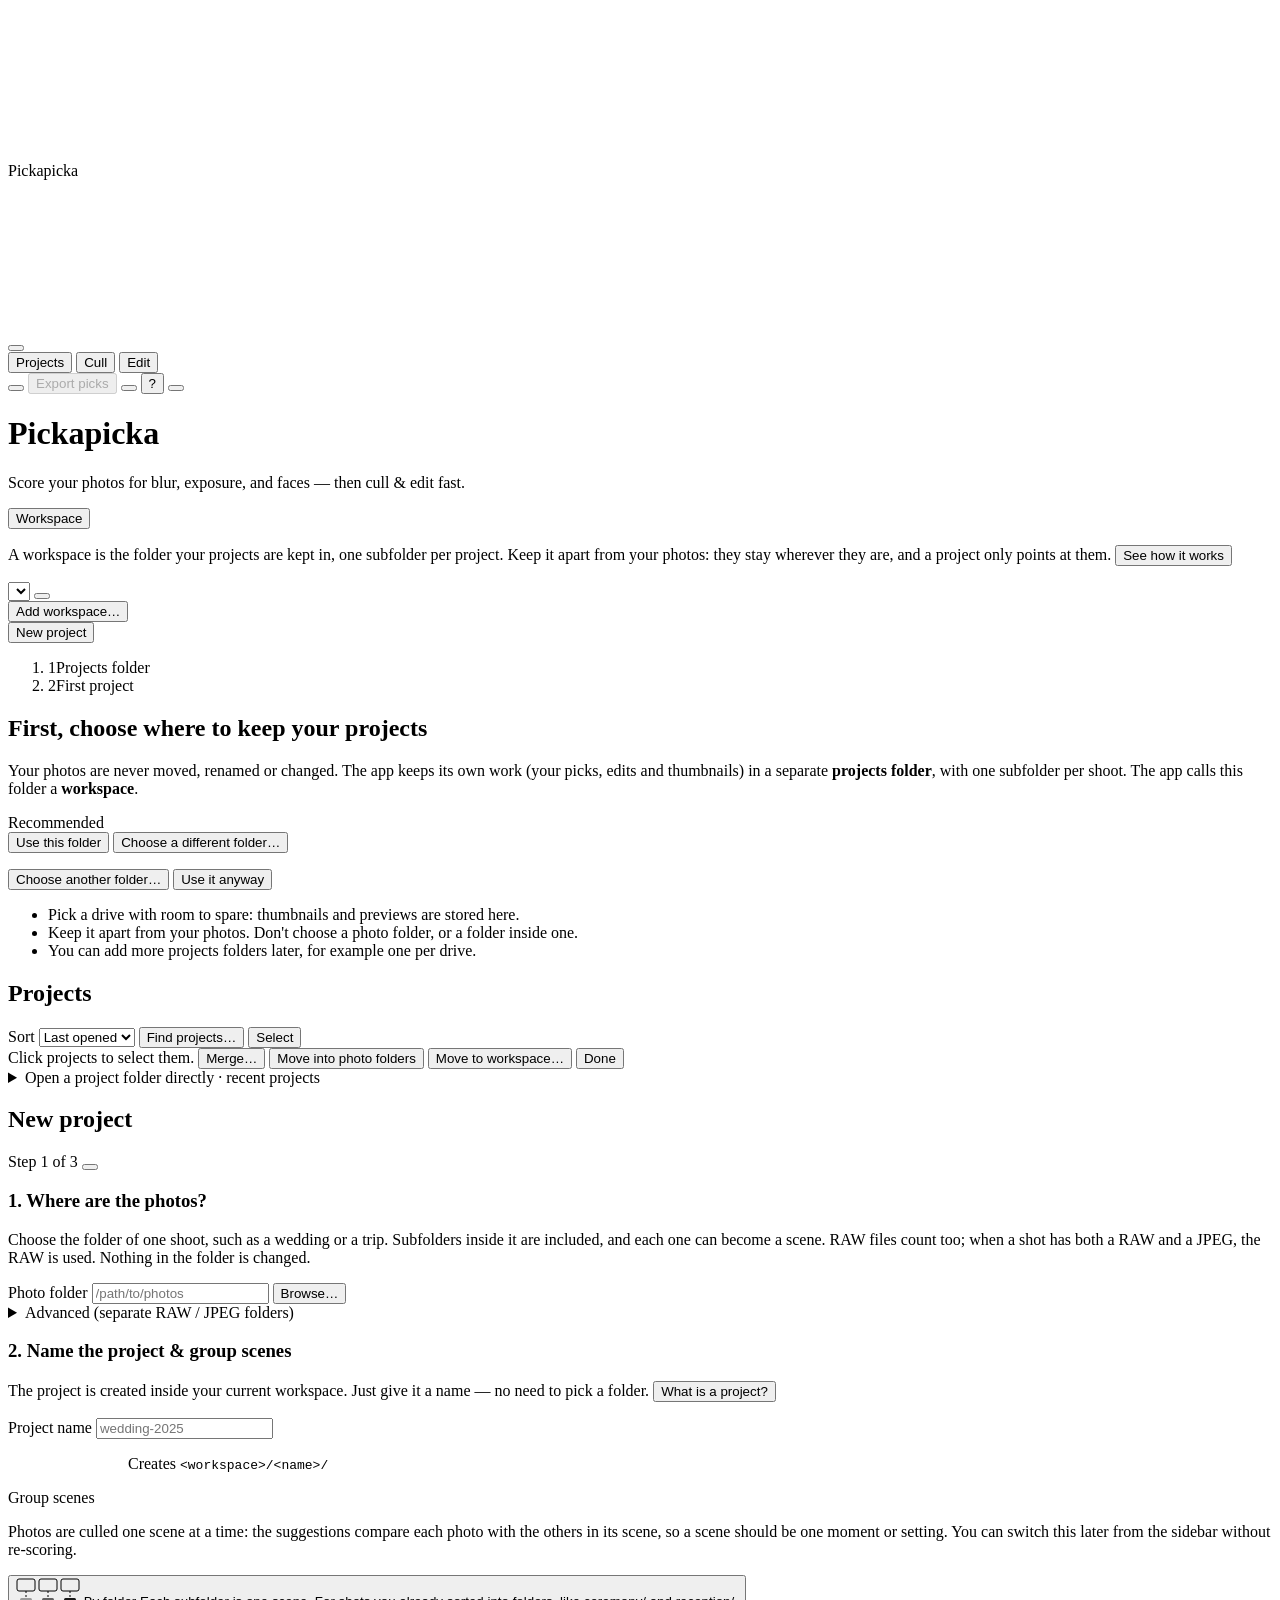
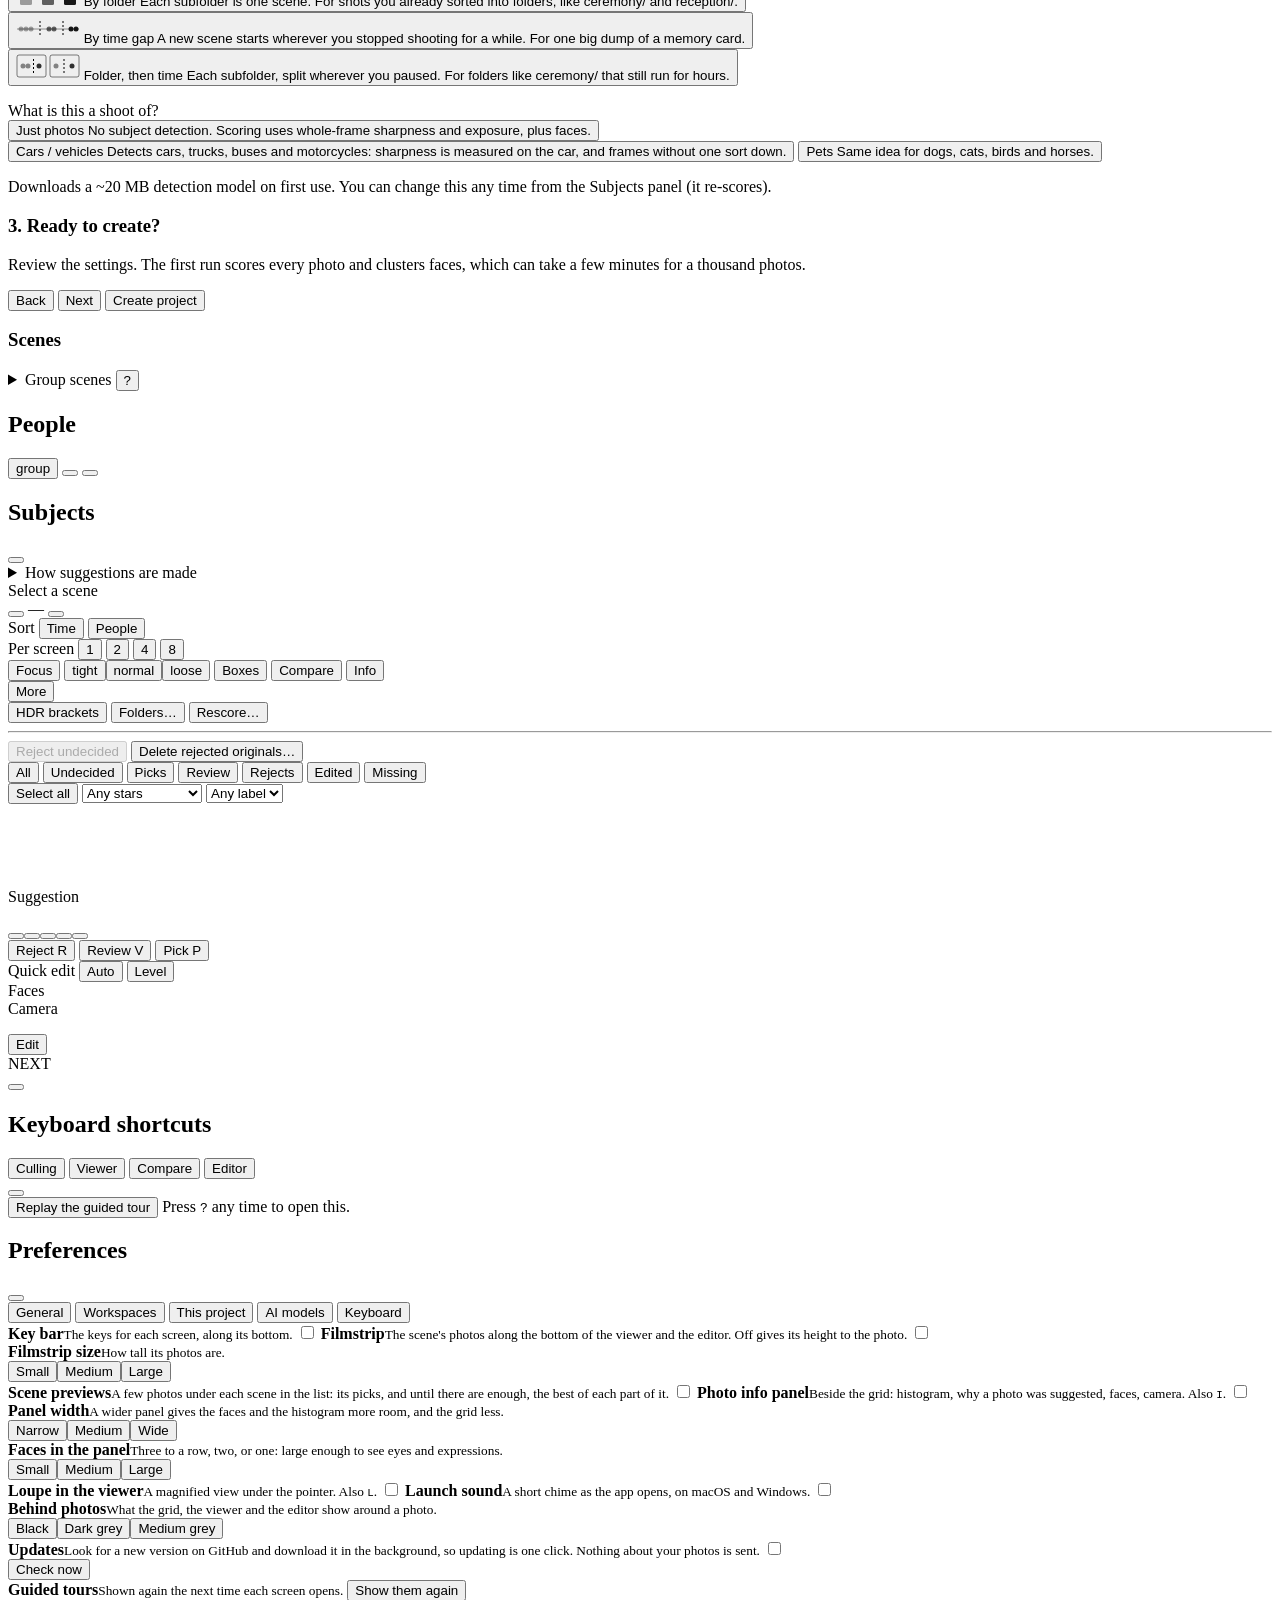
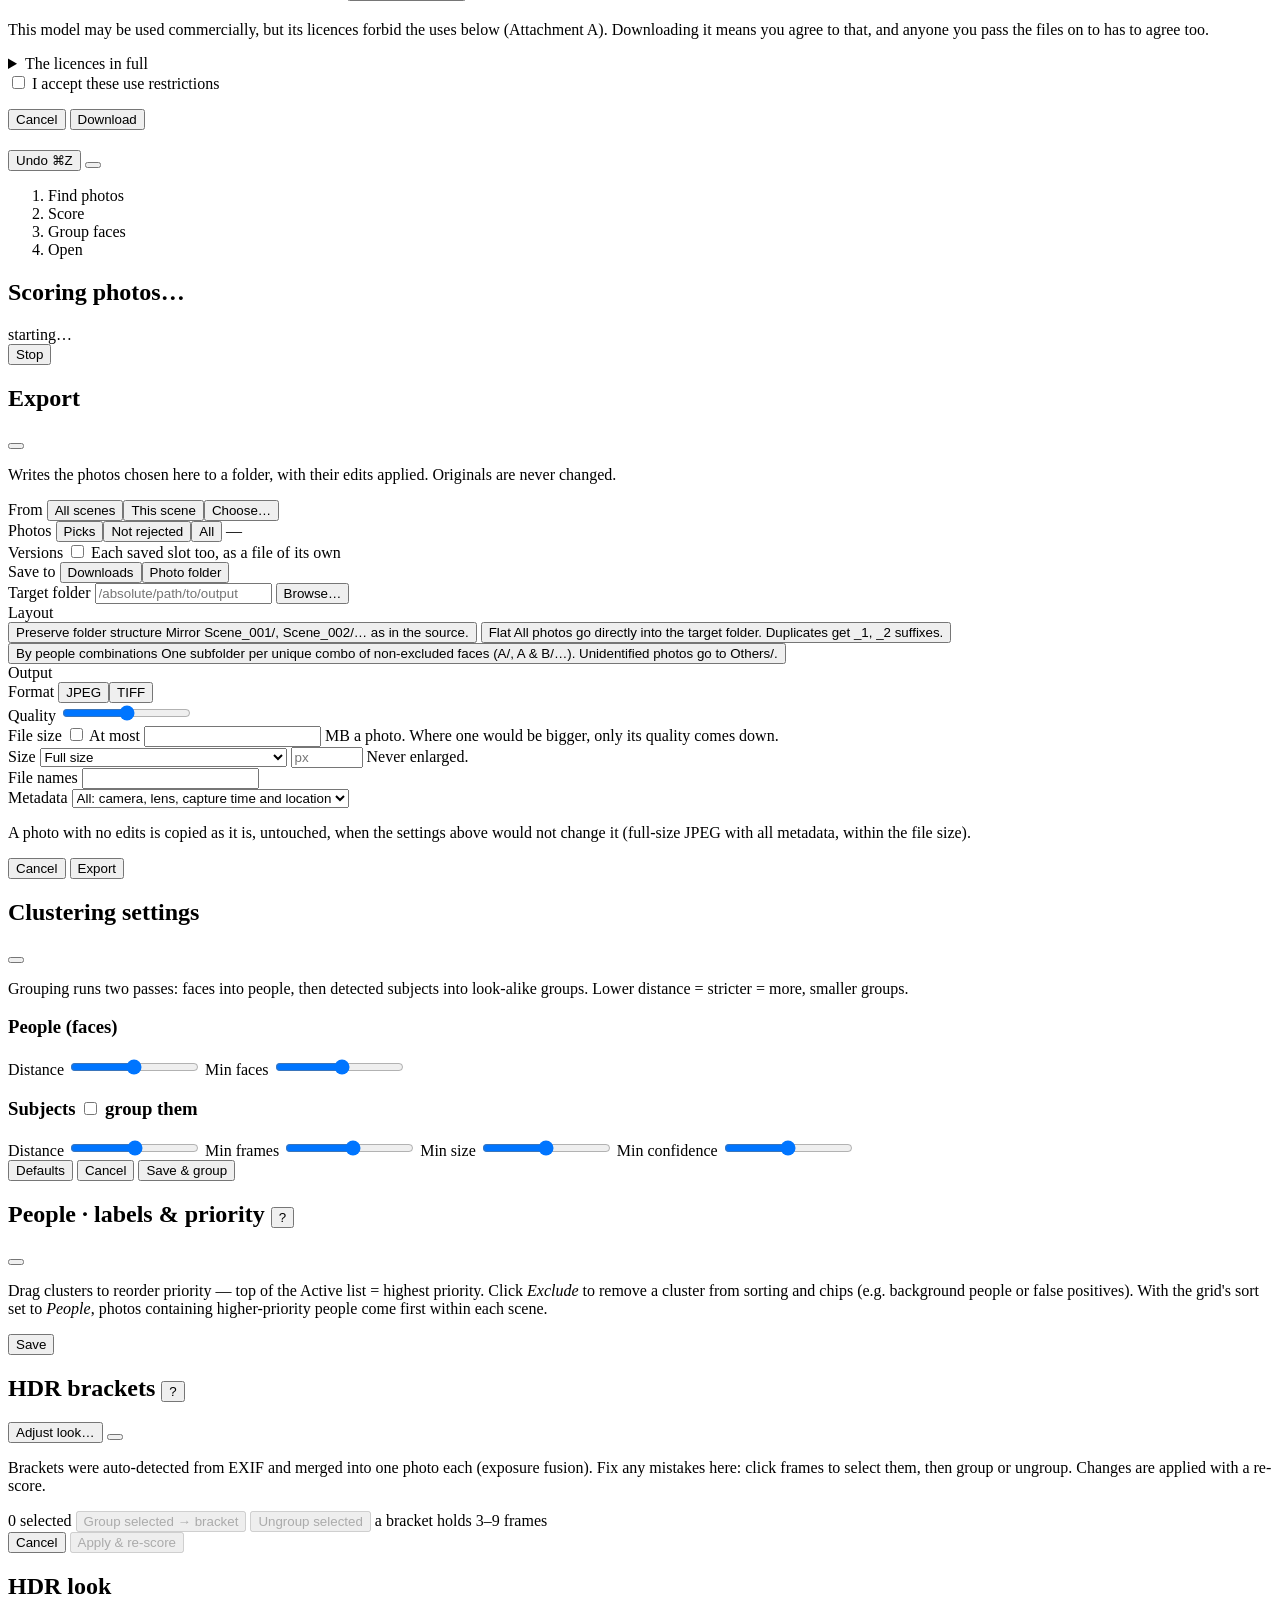
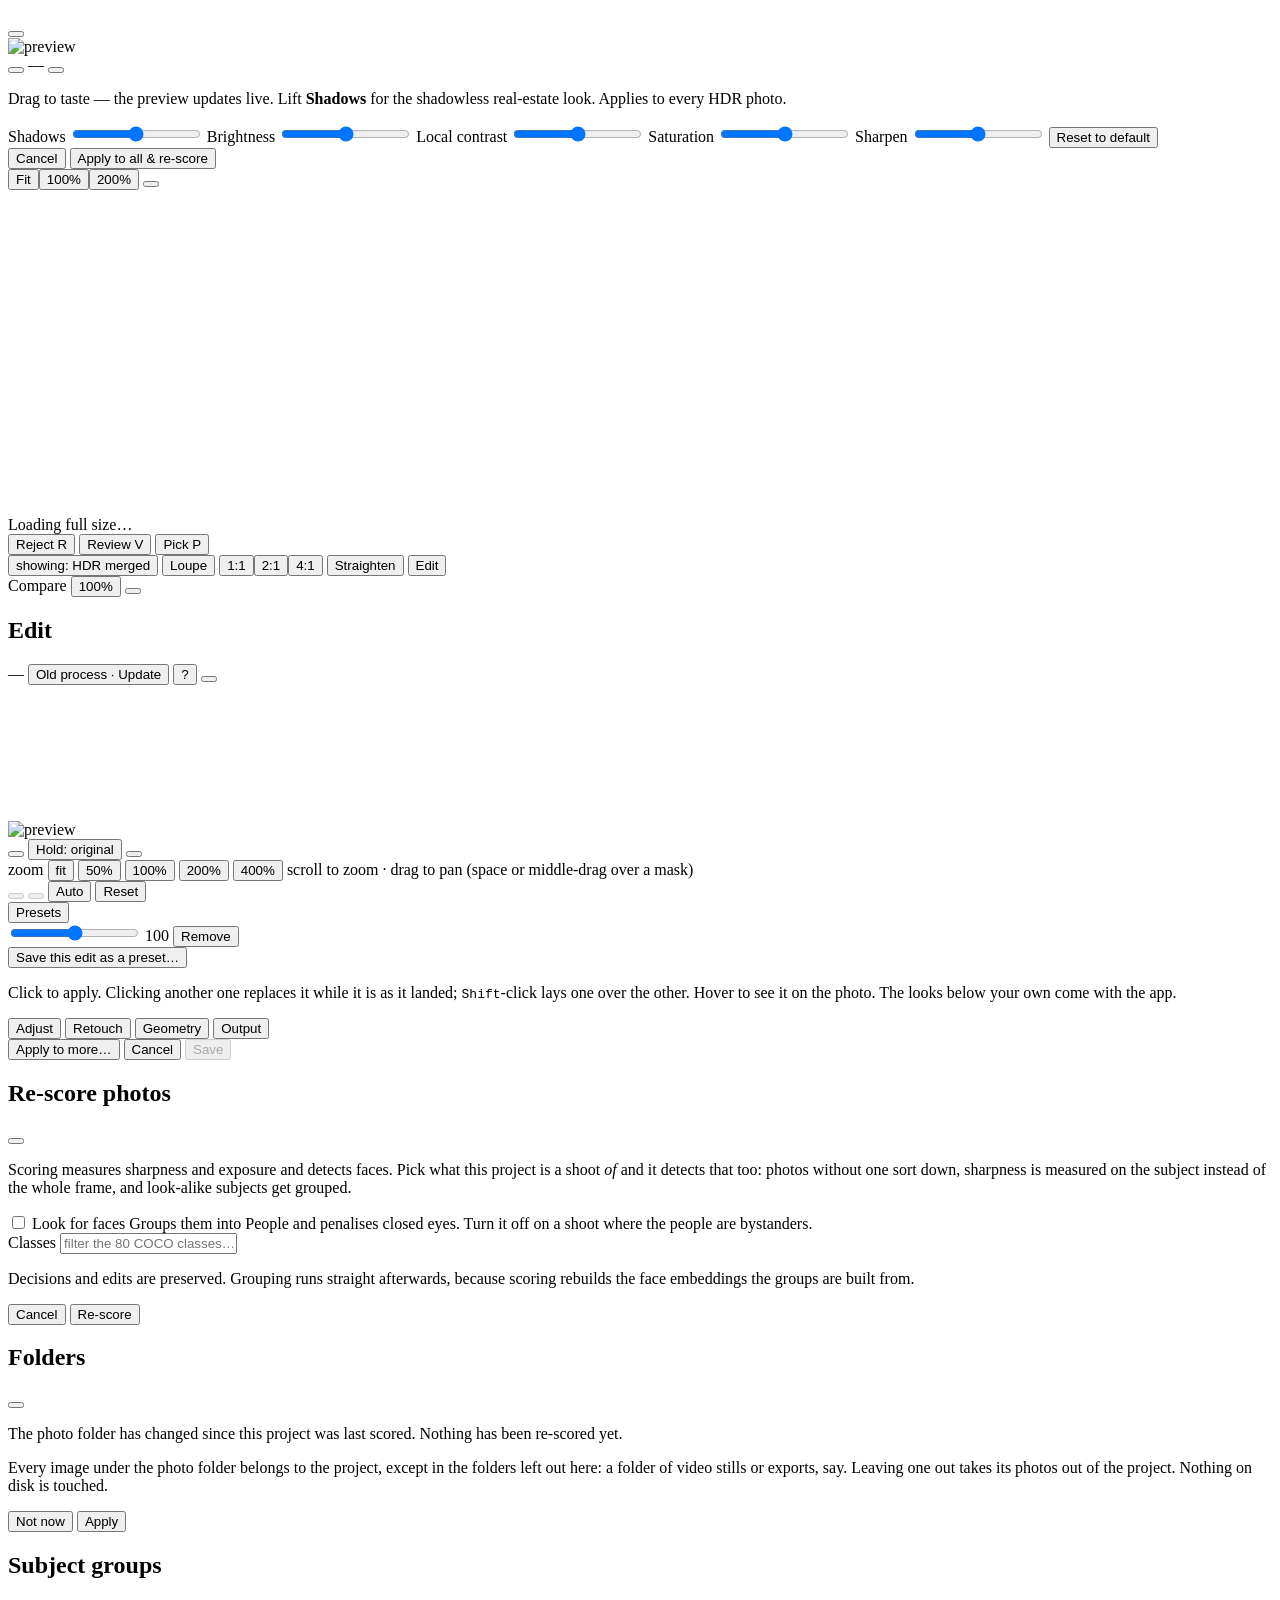
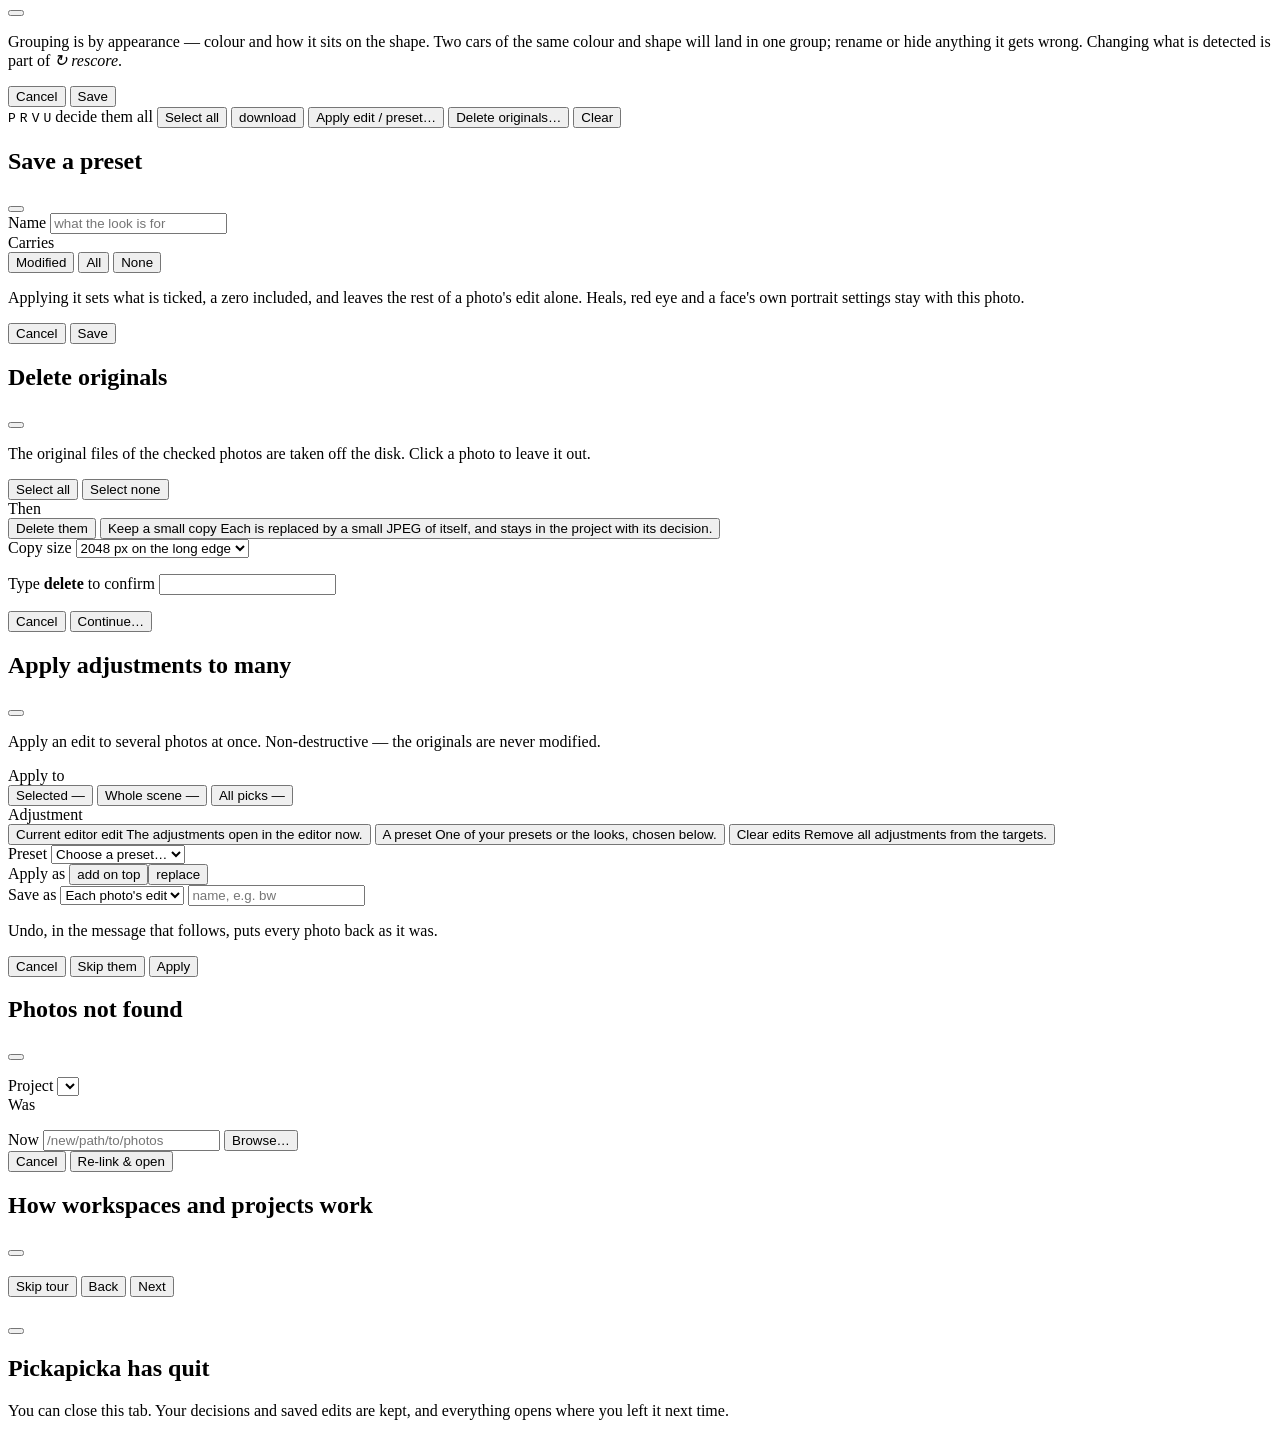
==== commit fcdccfe7: "feat: quick edit and straighten while culling, without opening the editor Lightroom's Quick Develop " ====
--- a/src/pickapicka/web/index.html
+++ b/src/pickapicka/web/index.html
@@ -549,6 +549,19 @@
             <button type="button" class="btn-decision" data-decision="review">Review <span class="kbd">V</span></button>
             <button type="button" class="btn-decision" data-decision="pick">Pick <span class="kbd">P</span></button>
           </div>
+        </div>
+        <!-- Quick edit: Lightroom's Quick Develop. A step is relative, on the
+             selection when there is one, else on this photo. -->
+        <div class="insp-section" id="insp-quick">
+          <div class="insp-quick-head">
+            <span class="insp-label">Quick edit</span>
+            <span id="insp-quick-on"></span>
+            <button type="button" id="insp-quick-auto"
+                    title="Exposure, contrast, whites and blacks from each photo's own auto tone">Auto</button>
+            <button type="button" id="insp-quick-level"
+                    title="Straighten each photo from its own lines, as the editor's Upright Level does. In the viewer, S draws the line yourself">Level</button>
+          </div>
+          <div id="insp-quick-rows"></div>
         </div>
         <div class="insp-section" id="insp-faces-section">
           <div class="insp-label">Faces</div>
@@ -1096,6 +1109,8 @@
       <div id="modal-original" class="hidden"><img alt="" draggable="false" /></div>
       <span id="modal-loading" class="hidden">Loading full size…</span>
       <span id="modal-hud" class="hidden" aria-live="polite"></span>
+      <!-- Straighten (S): the line being drawn, in screen coordinates. -->
+      <svg id="level-line" class="hidden" aria-hidden="true"><line /><text /></svg>
     </div>
     <div class="filmstrip" id="modal-filmstrip" aria-label="Photos in this scene"></div>
     <div id="modal-bottom">
@@ -1113,6 +1128,7 @@
                 data-loupe-scale="2">2:1</button><button
                 data-loupe-scale="4">4:1</button>
       </span>
+      <button id="modal-level" title="Straighten: drag along a line that should be level or upright (S)">Straighten</button>
       <button id="modal-edit" data-icon="pencil" title="Edit this photo (E)">Edit</button>
     </div>
     <div class="keybar" data-context="viewer"></div>
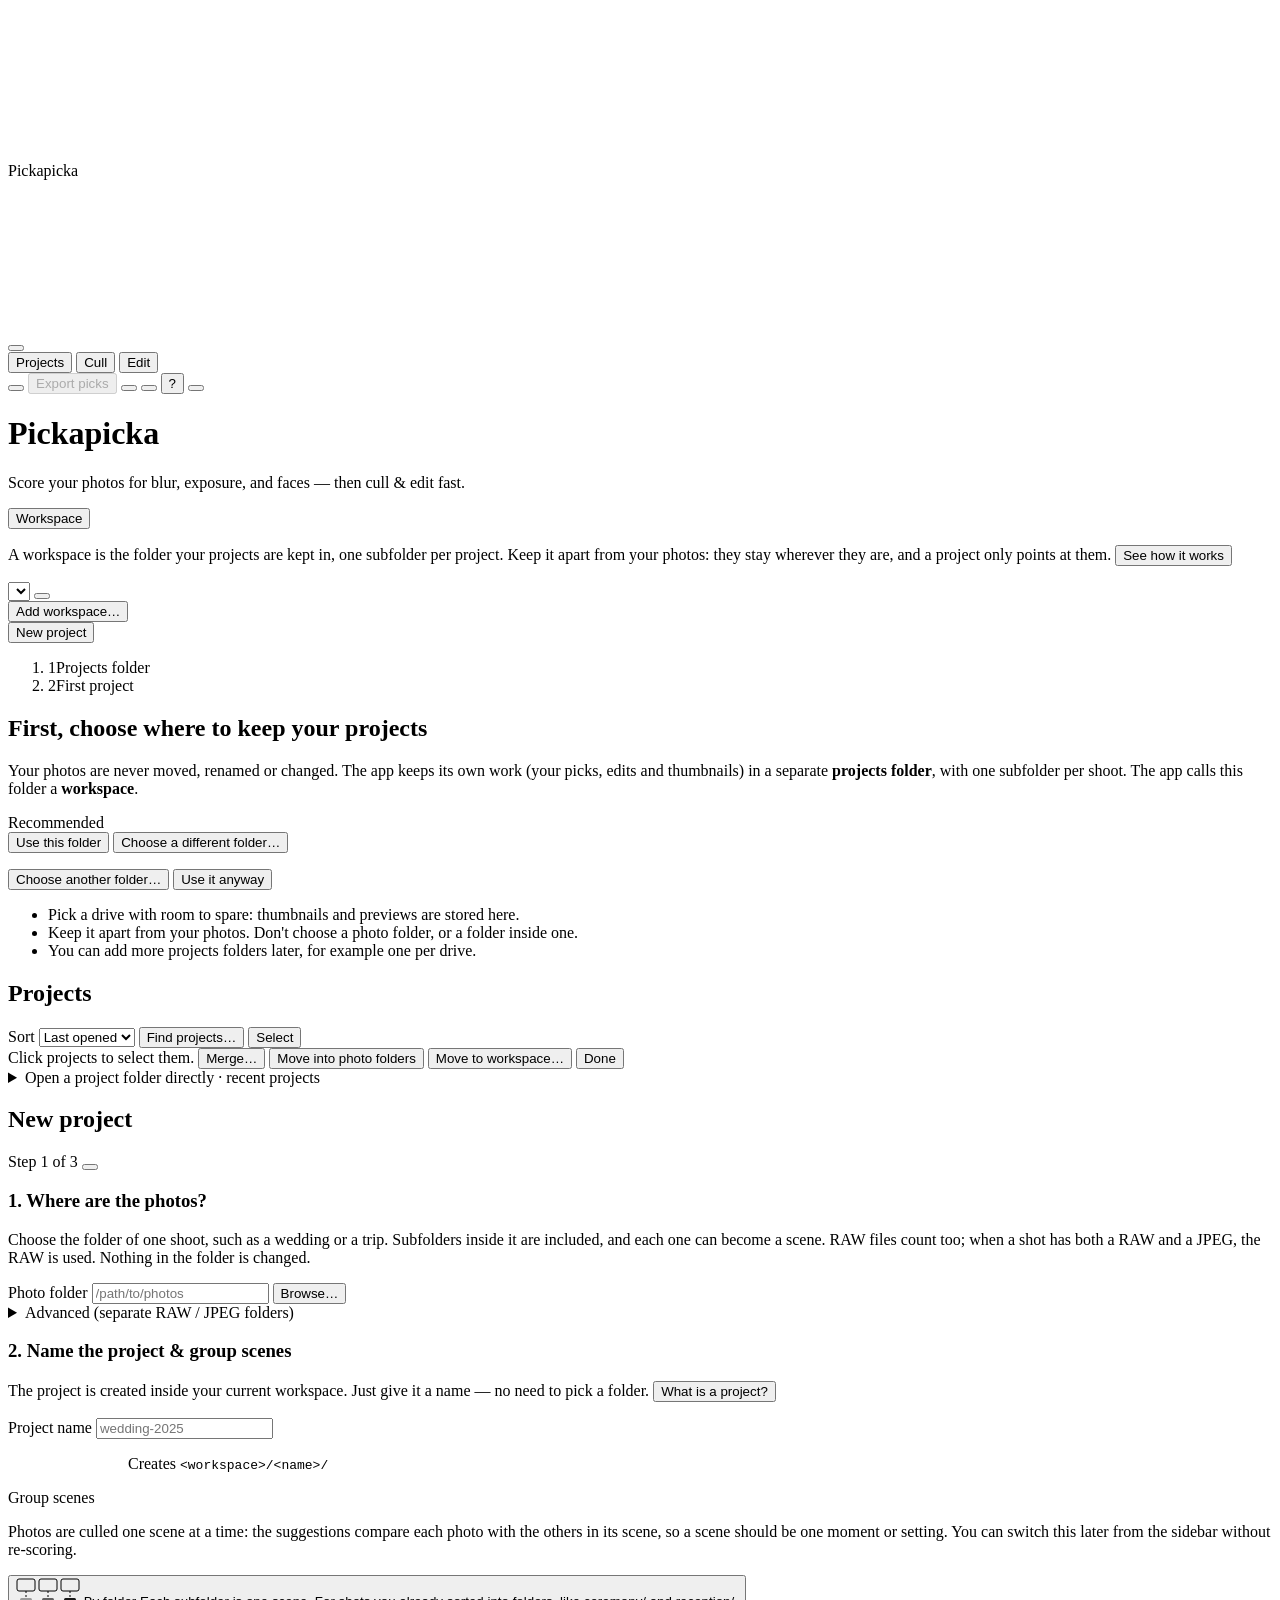
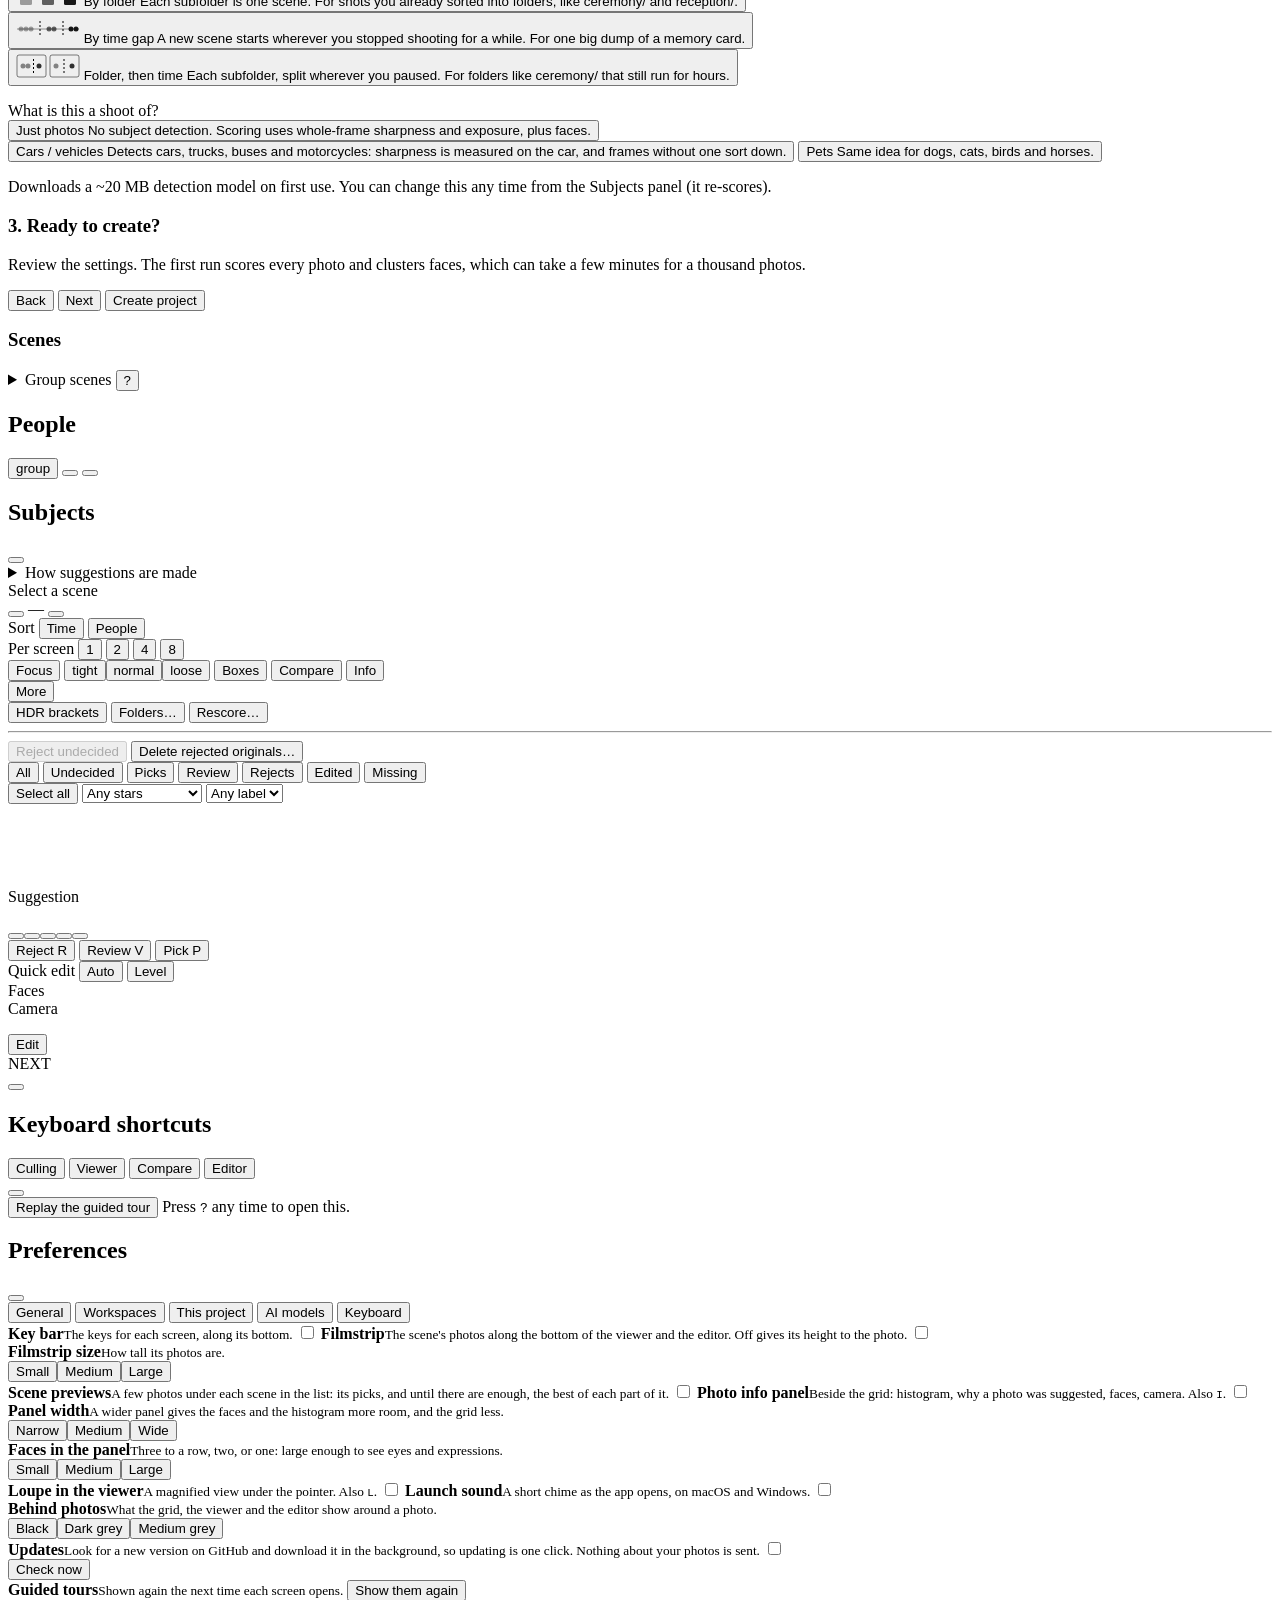
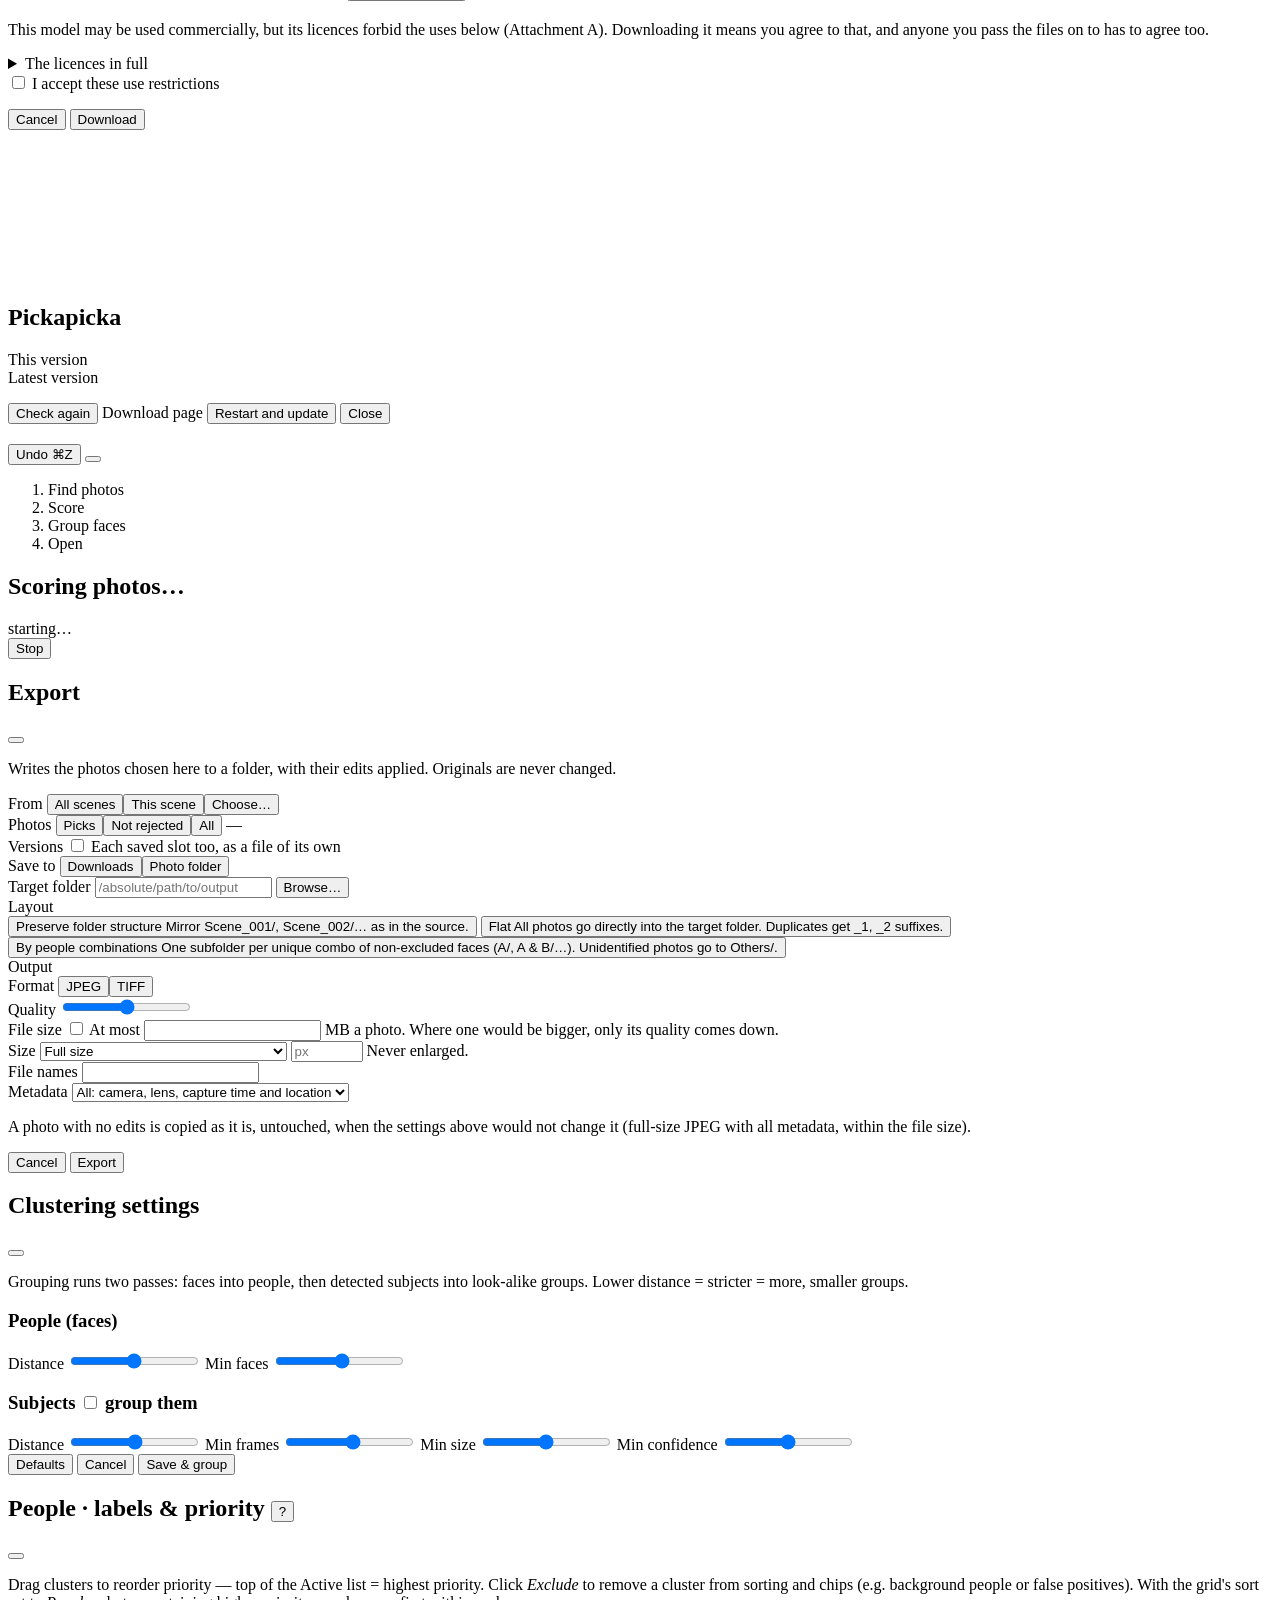
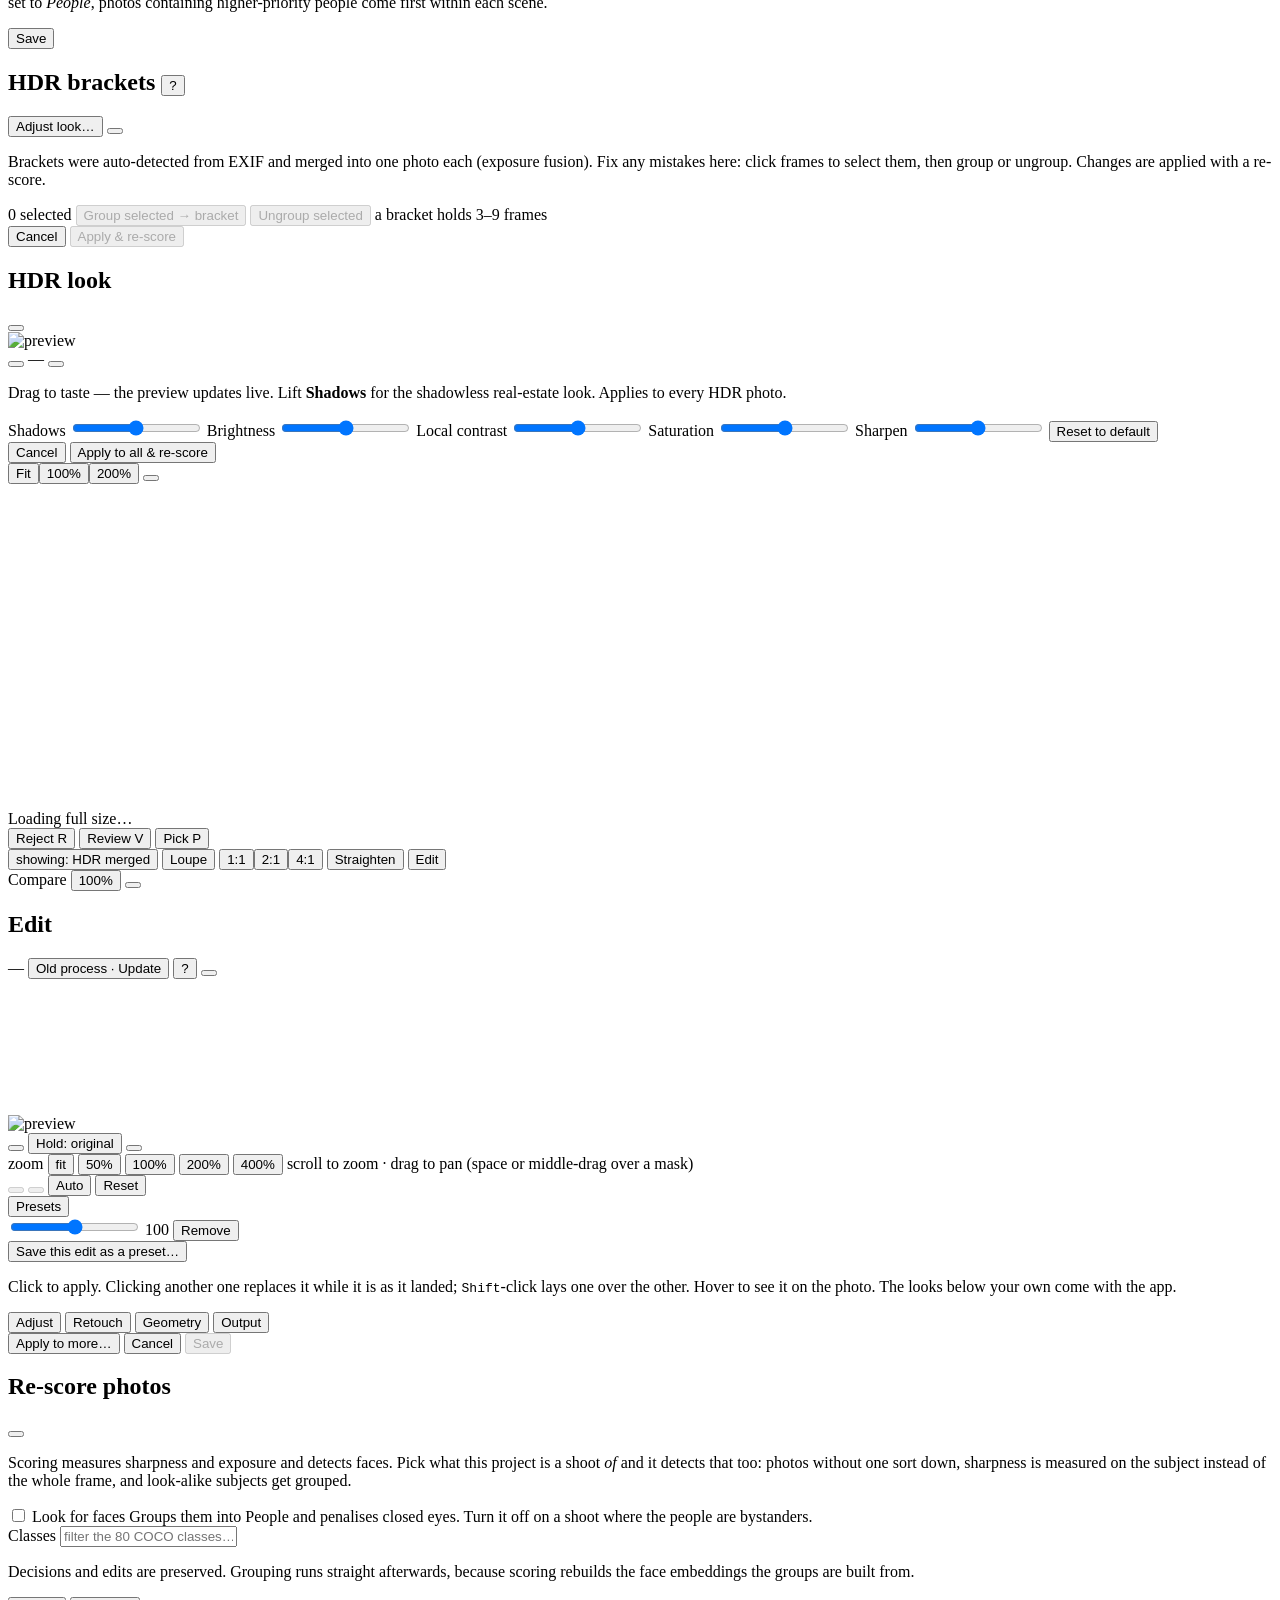
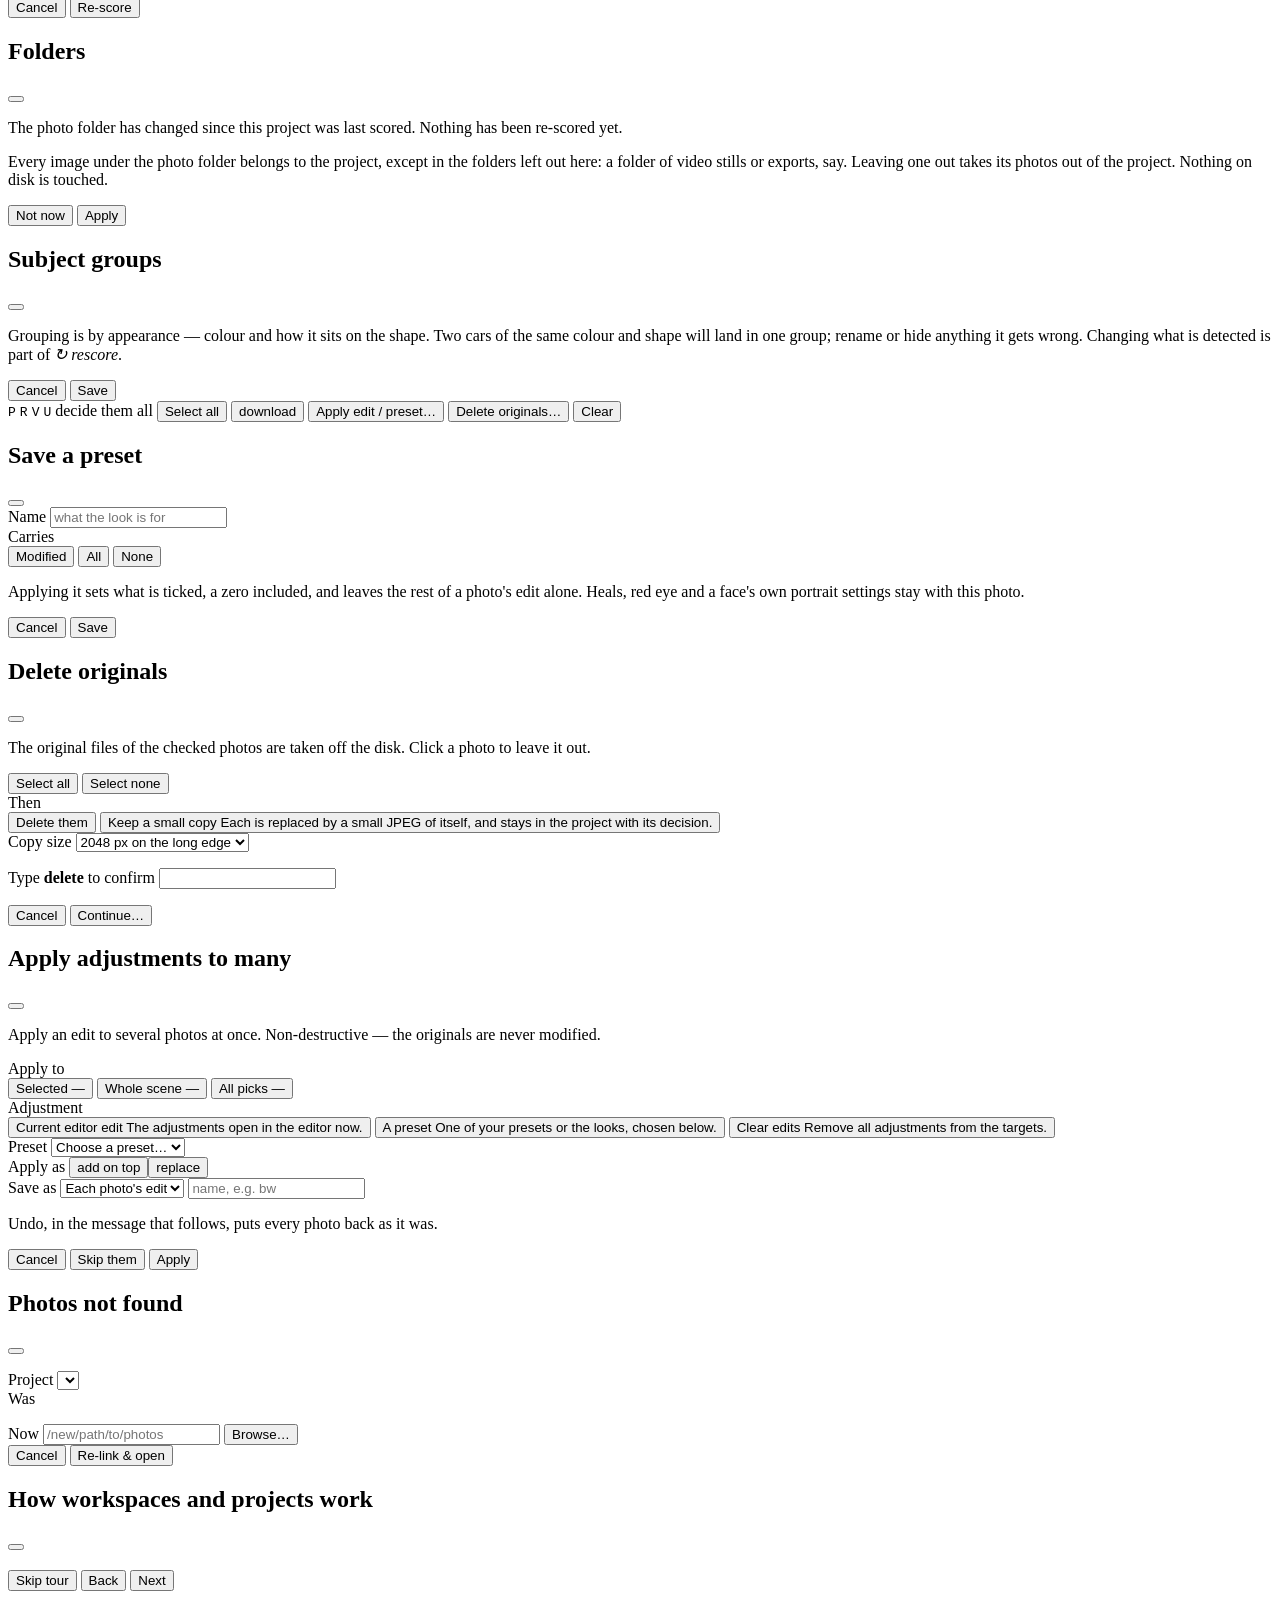
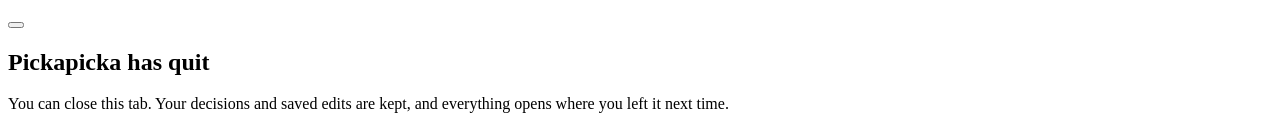
==== commit 912ebd0c: "feat: a version and updates window in the top bar, as other apps have The new button beside Preferen" ====
--- a/src/pickapicka/web/index.html
+++ b/src/pickapicka/web/index.html
@@ -52,6 +52,7 @@
       <button id="update-btn" class="hidden" type="button"></button>
       <span id="activity" class="hidden" role="status"><span class="tb-spinner"></span><span id="activity-text"></span></span>
       <button id="export-picks-btn" class="primary" title="Copy all PICK photos to a folder" disabled data-icon="folder">Export picks</button>
+      <button id="about-btn" type="button" data-icon="info" title="Version and updates" aria-label="Version and updates"></button>
       <button id="prefs-btn" type="button" data-icon="settings" title="Preferences" aria-label="Preferences"></button>
       <button id="tour-main-btn" class="tour-btn" type="button" title="Keyboard shortcuts and the guided tour (?)" aria-label="Keyboard shortcuts">?</button>
       <button type="button" class="quit-btn" data-icon="power" title="Quit Pickapicka" aria-label="Quit"></button>
@@ -729,6 +730,28 @@
       <div class="choice-buttons">
         <button type="button" id="model-cancel">Cancel</button>
         <button type="button" id="model-go" class="primary">Download</button>
+      </div>
+    </div>
+  </div>
+
+  <!-- Version and updates, what other apps keep under About: this copy's
+       version, the newest release, and the page to download it from. -->
+  <div id="about-modal" class="hidden" role="dialog" aria-modal="true" aria-labelledby="about-title">
+    <div class="choice-box about-box">
+      <div class="about-head">
+        <span class="tb-mark about-mark" aria-hidden="true"><svg class="brand-glyph"><use href="#brand-mark"/></svg></span>
+        <h2 id="about-title">Pickapicka</h2>
+      </div>
+      <dl class="about-versions">
+        <dt>This version</dt><dd id="about-current"></dd>
+        <dt>Latest version</dt><dd id="about-latest"></dd>
+      </dl>
+      <p id="about-status" aria-live="polite"></p>
+      <div class="choice-buttons">
+        <button type="button" id="about-check">Check again</button>
+        <a class="btn" id="about-download" target="_blank" rel="noopener">Download page</a>
+        <button type="button" id="about-install" class="primary hidden">Restart and update</button>
+        <button type="button" id="about-close">Close</button>
       </div>
     </div>
   </div>
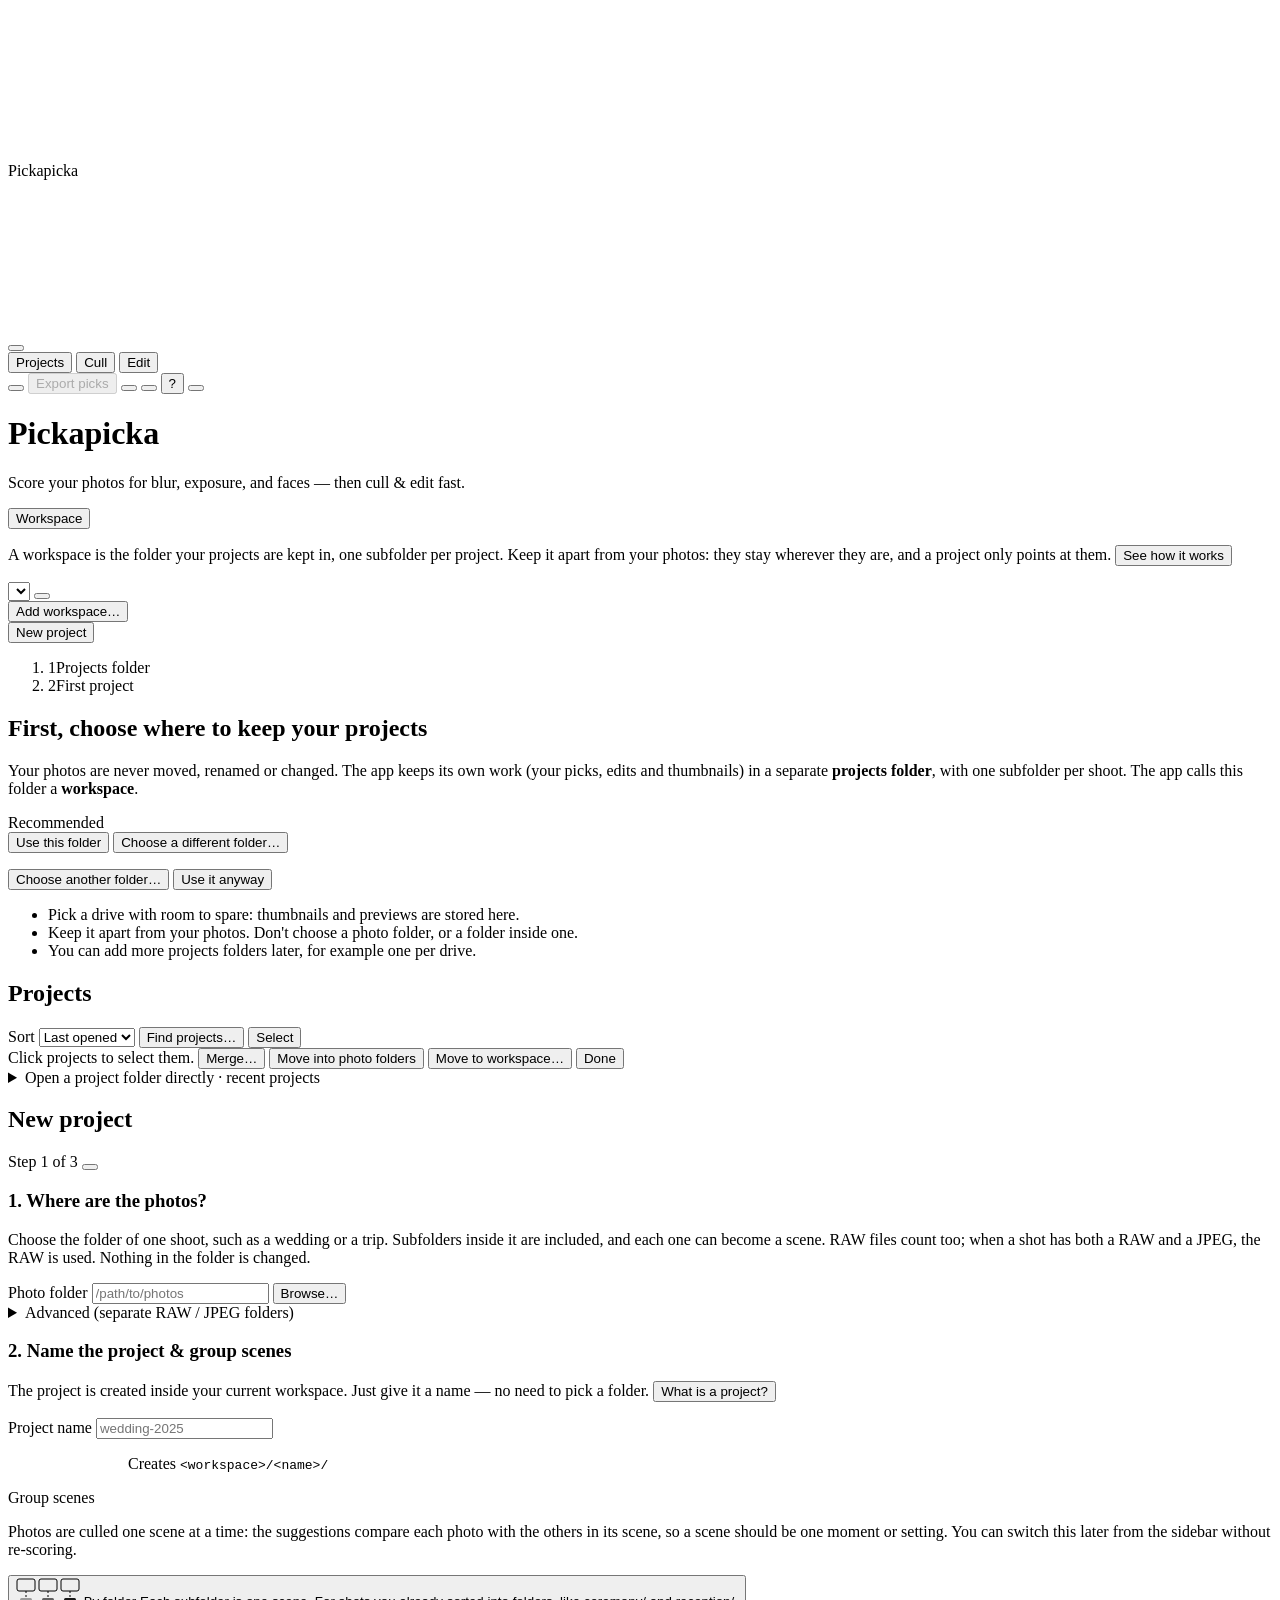
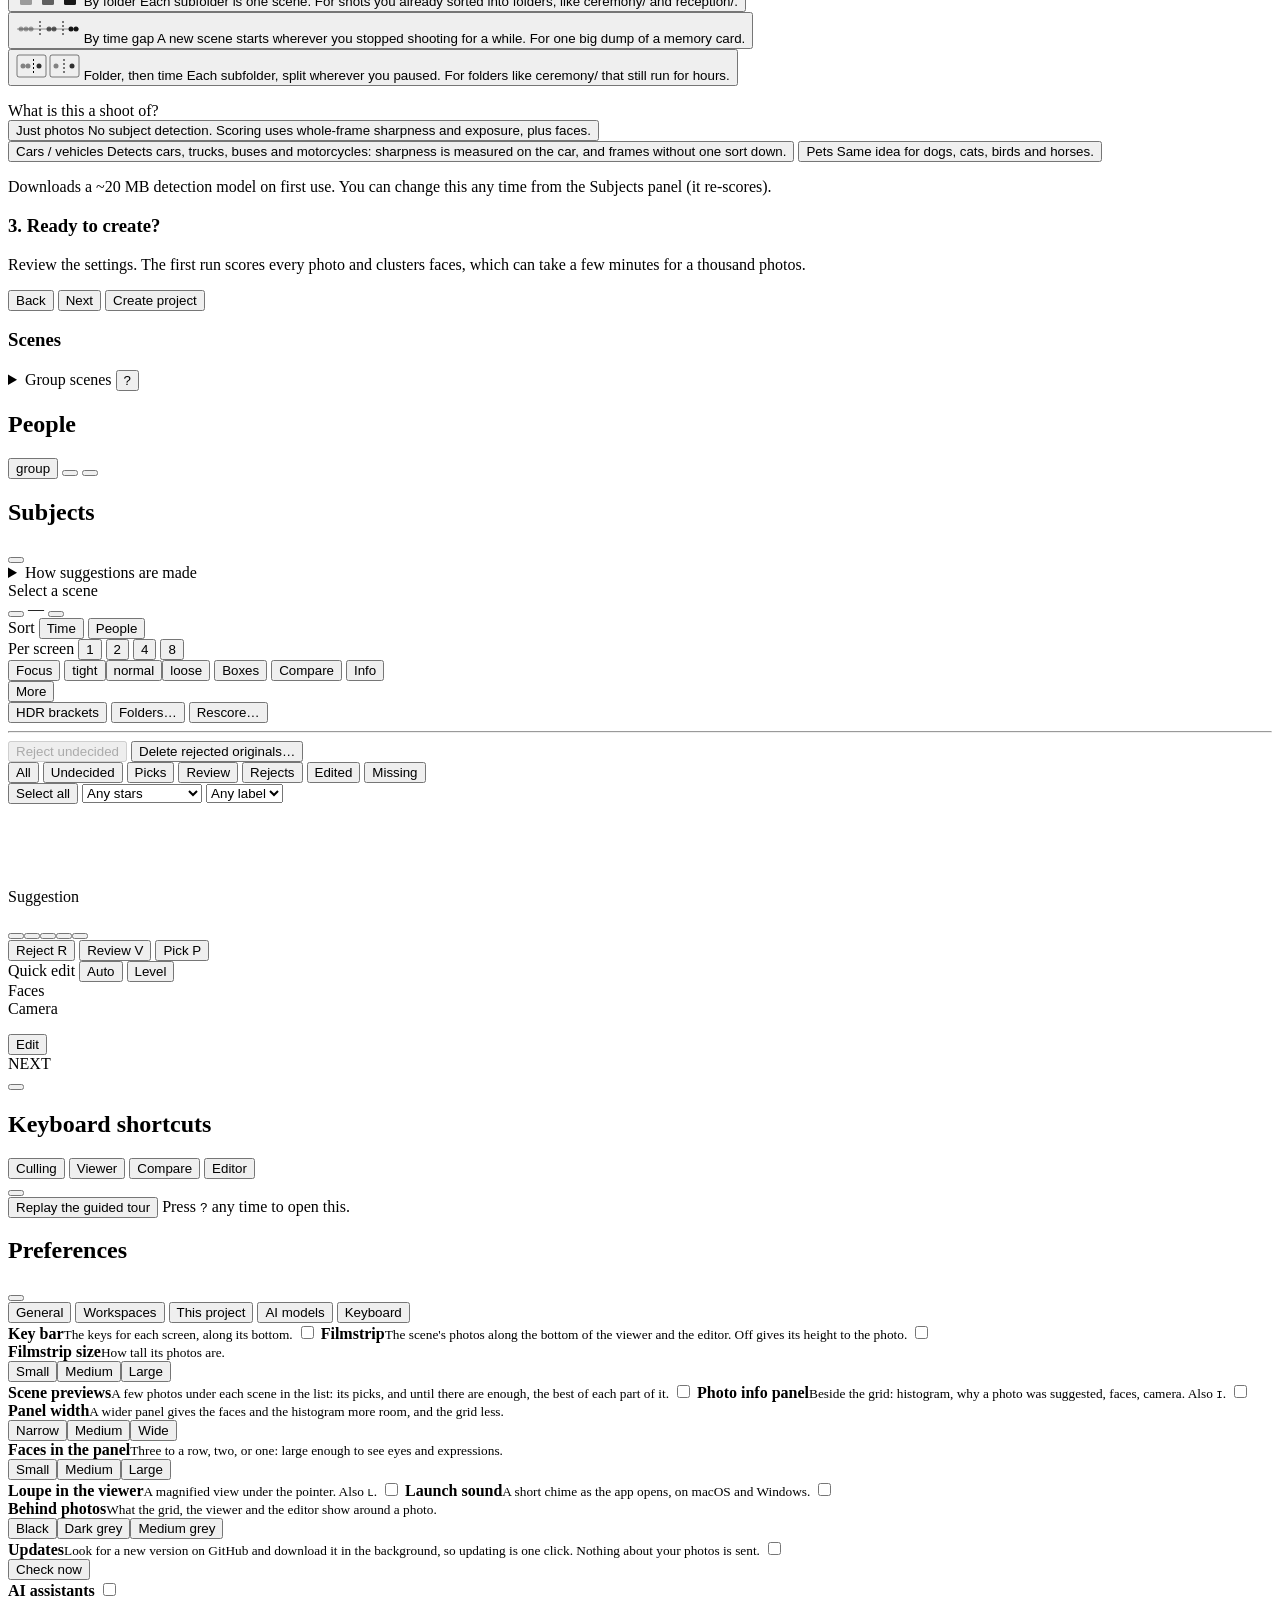
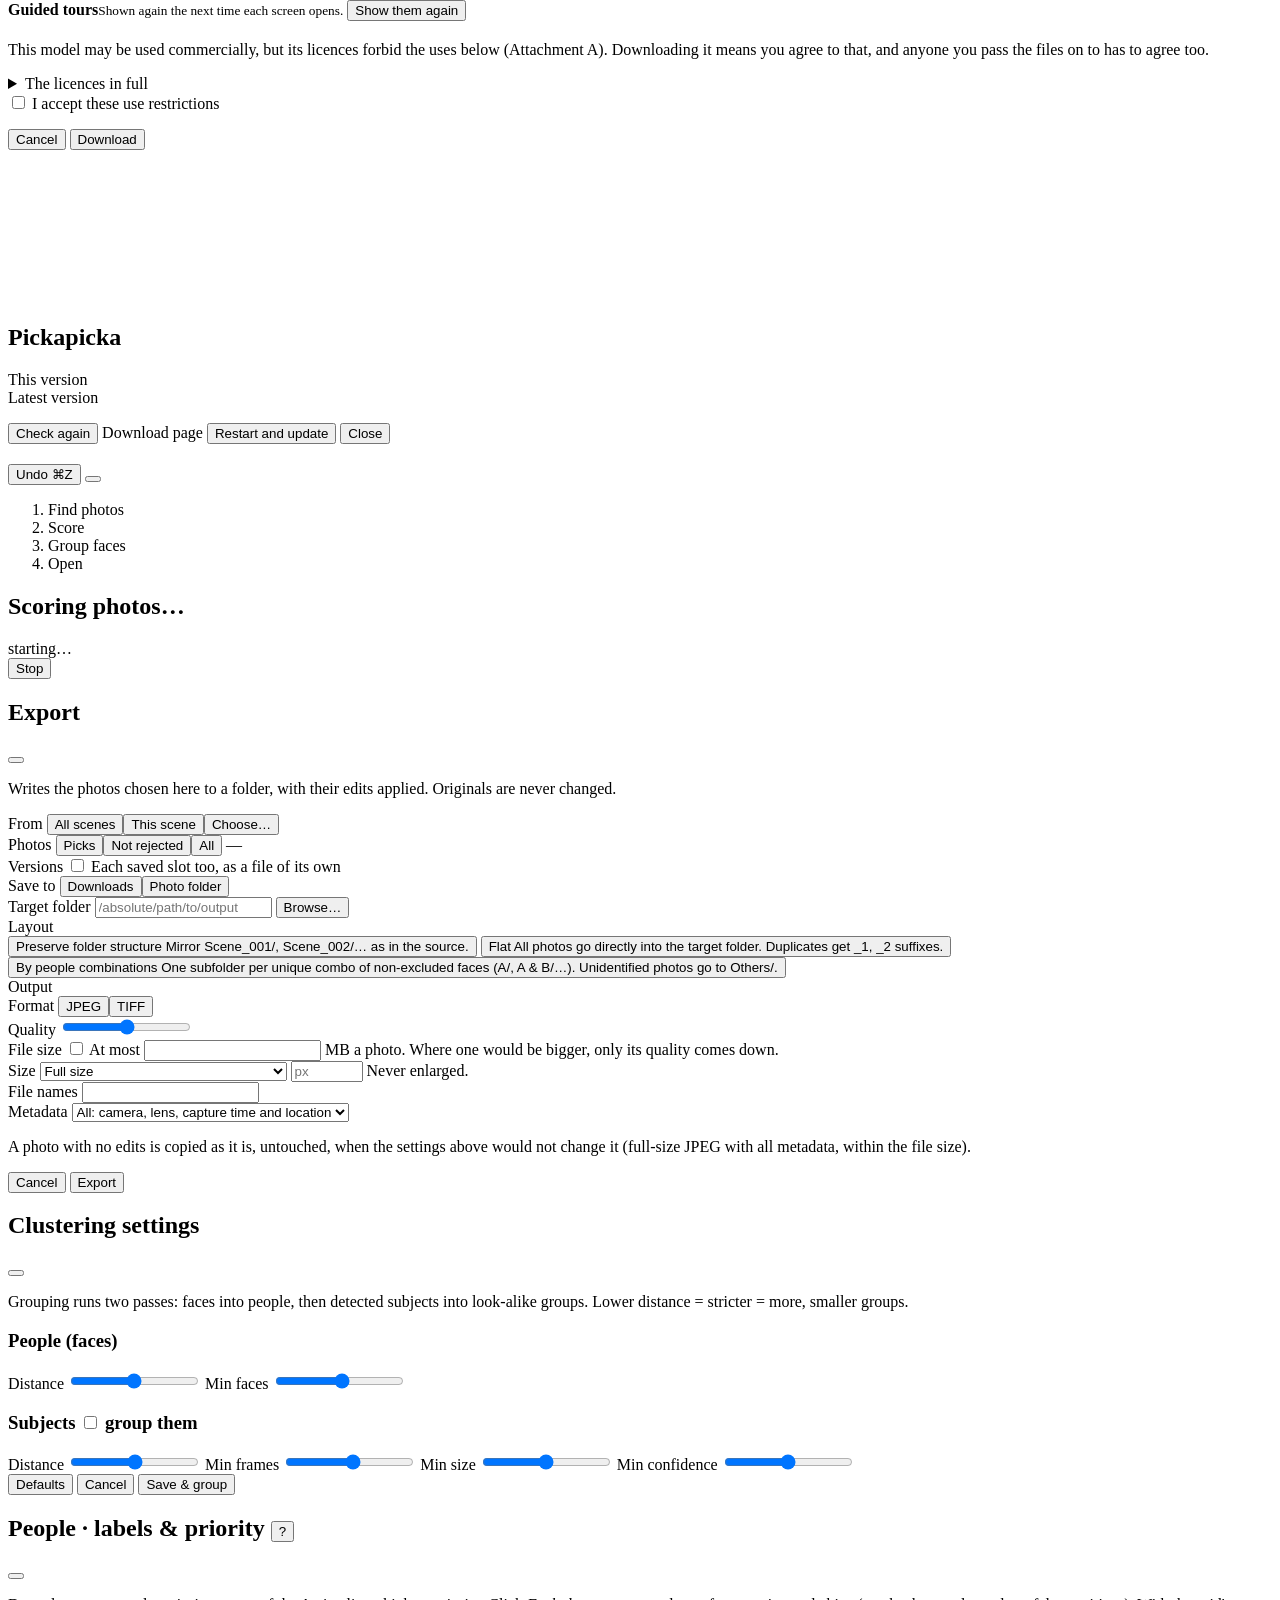
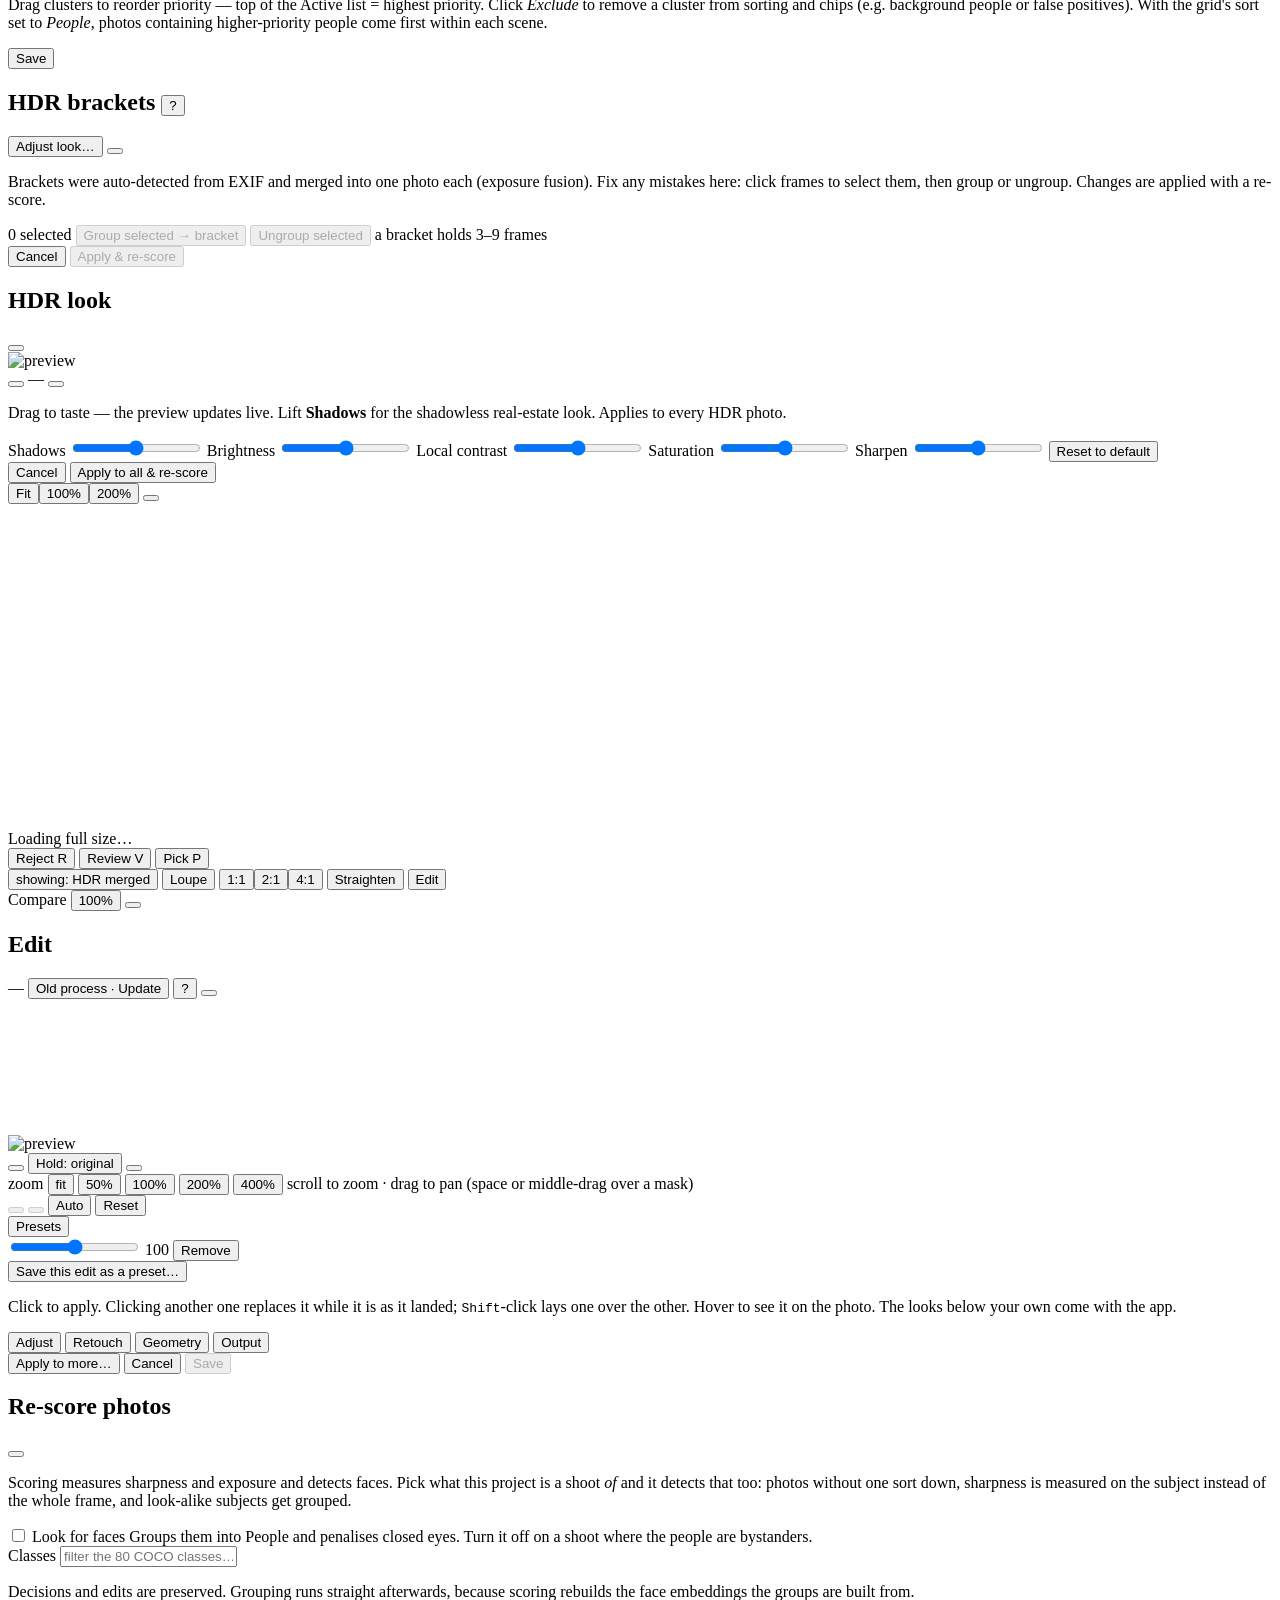
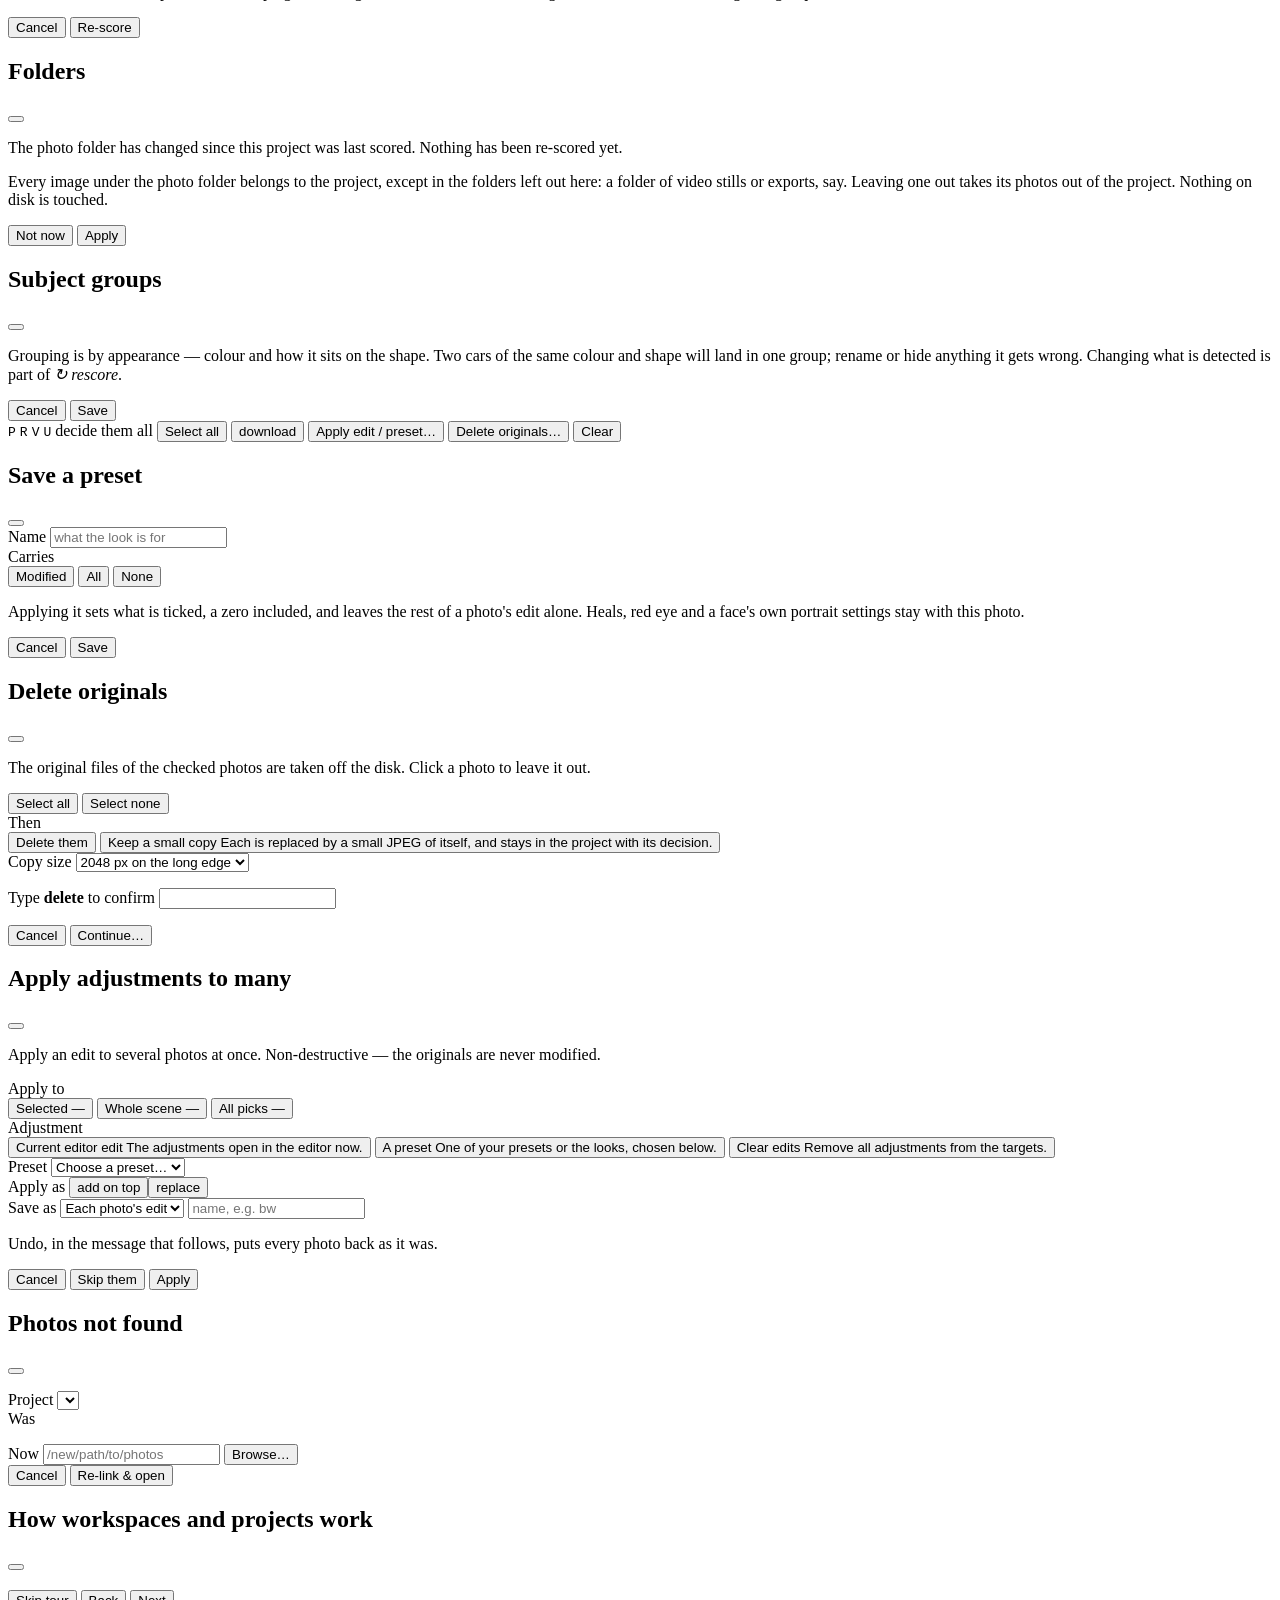
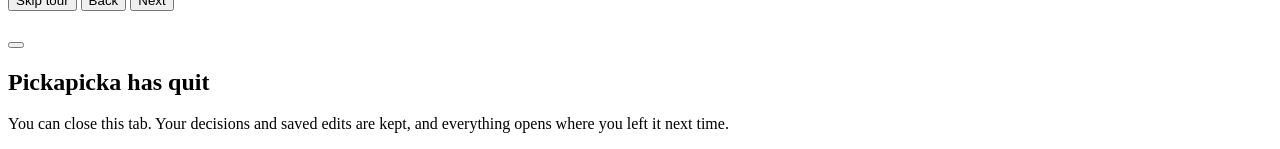
==== commit 4bc80aaf: "feat: a command line an AI assistant works a shoot with, live in the open window Every command print" ====
--- a/src/pickapicka/web/index.html
+++ b/src/pickapicka/web/index.html
@@ -662,6 +662,8 @@
               <input type="checkbox" id="pref-update-auto" /></label>
             <div class="prefs-row"><span><b id="pref-update-version"></b><small id="pref-update-status"></small></span>
               <button type="button" id="pref-update-check">Check now</button></div>
+            <label class="prefs-row"><span><b>AI assistants</b><small id="pref-assistant-status"></small></span>
+              <input type="checkbox" id="pref-assistant" /></label>
             <div class="prefs-row"><span><b>Guided tours</b><small>Shown again the next time each screen opens.</small></span>
               <button type="button" id="pref-tours">Show them again</button></div>
           </section>
@@ -1387,6 +1389,21 @@
                 <div class="hsl-bands" id="hsl-bands"></div>
                 <div class="hsl-fields" id="hsl-fields"></div>
                 <button class="hsl-reset" id="hsl-reset" type="button">Reset band</button>
+                <div class="hsl-points">
+                  <div class="hsl-points-head">
+                    <span class="hsl-points-title">Picked colours</span>
+                    <button type="button" id="point-pick">Pick a colour</button>
+                  </div>
+                  <p class="hsl-note">
+                    One colour off the photo rather than a slice of the circle: a
+                    clear blue can take the sky and leave a grey-blue cloud. What it
+                    catches is read off the photo as shot, so a white balance moved
+                    later leaves it be. Each works on what the ones before it made.
+                  </p>
+                  <div class="hsl-bands" id="point-list"></div>
+                  <div class="hsl-fields" id="point-fields"></div>
+                  <button class="hsl-reset" id="point-remove" type="button">Remove colour</button>
+                </div>
               </div>
             </details>
             <details class="edit-group" id="edit-grade-group">
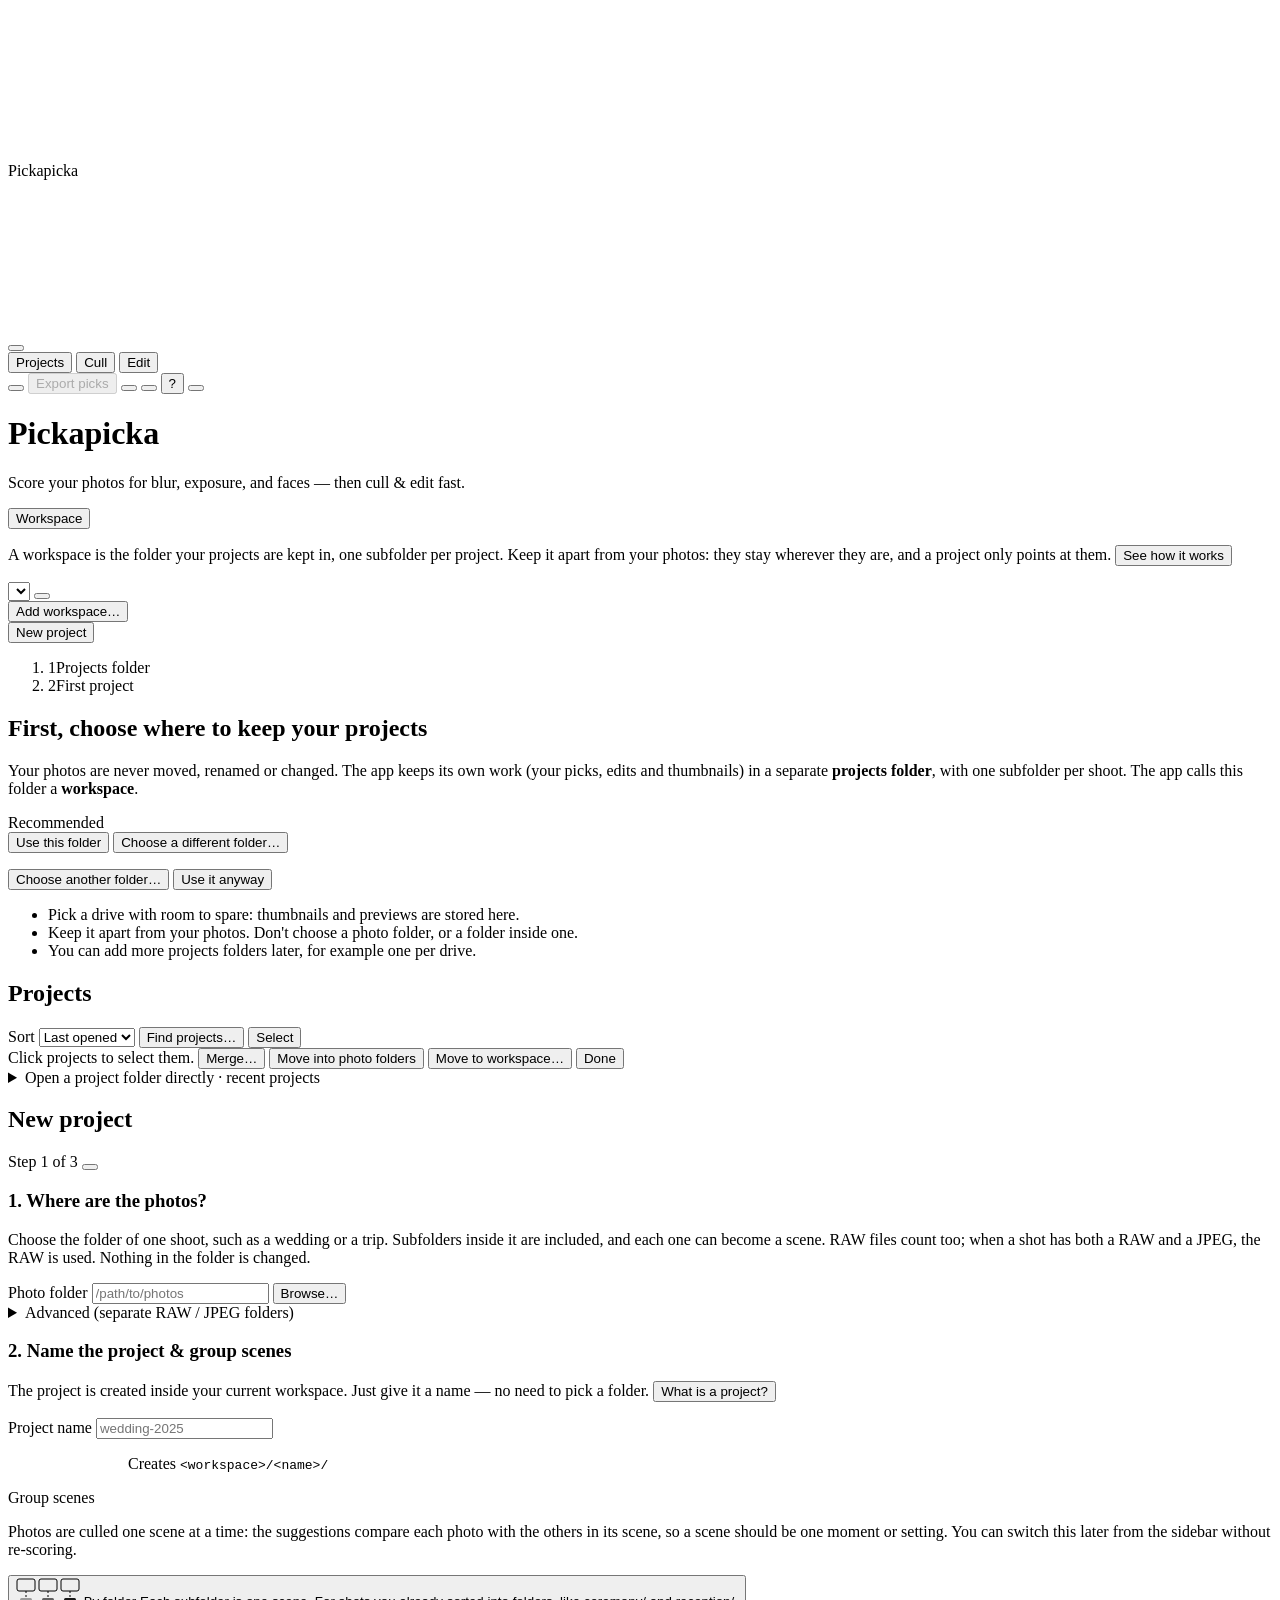
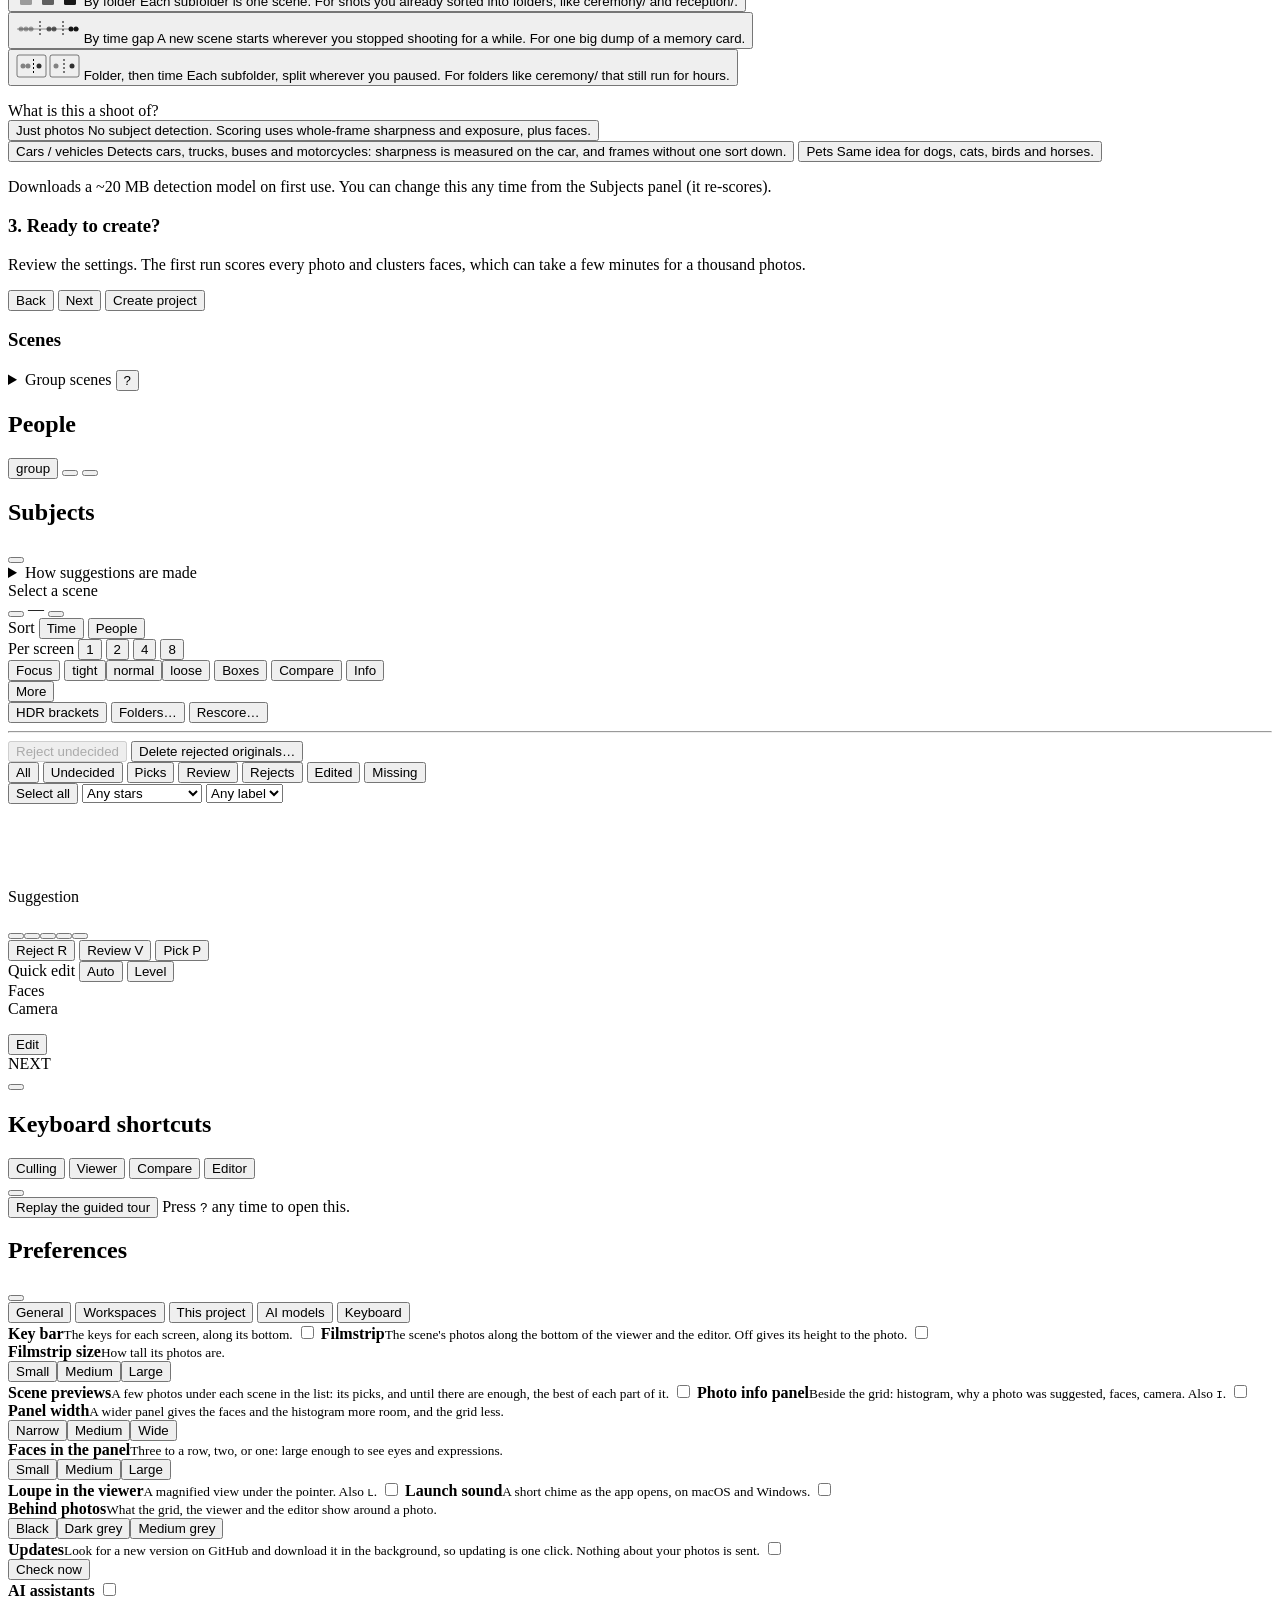
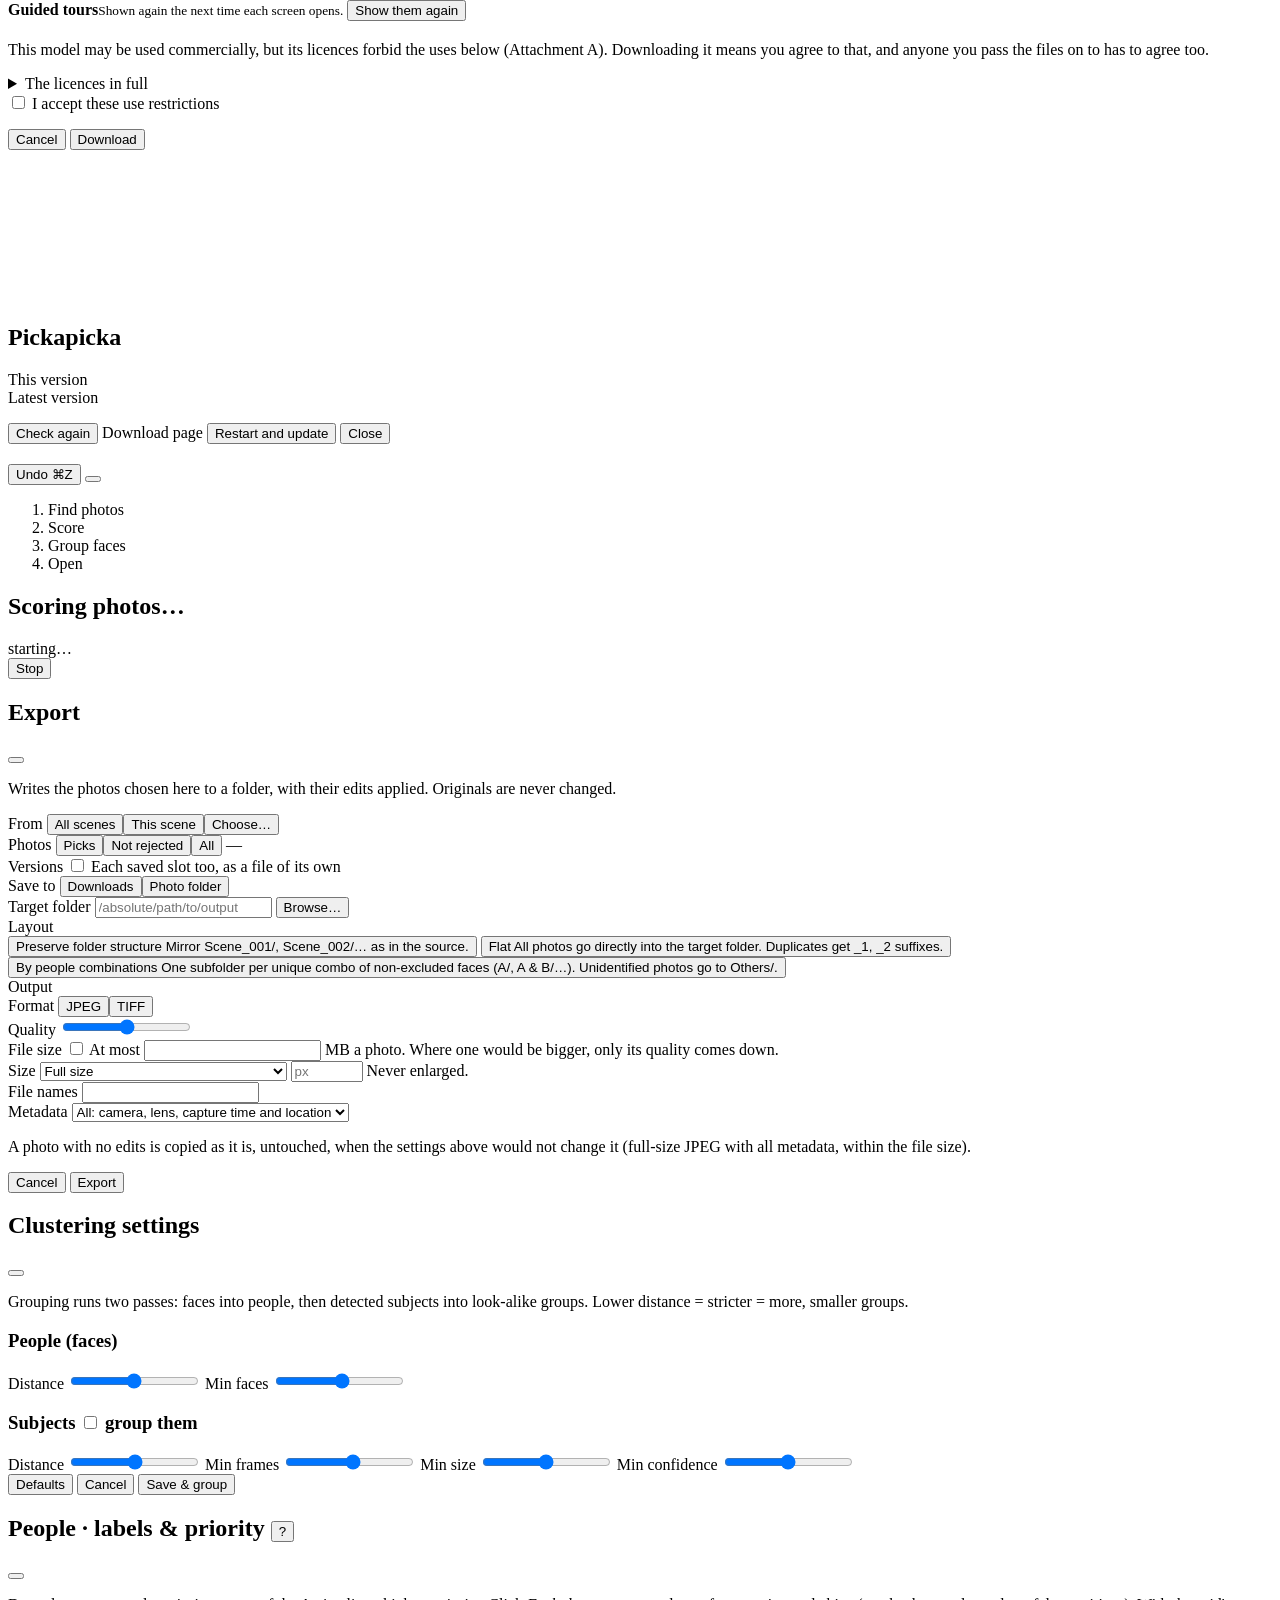
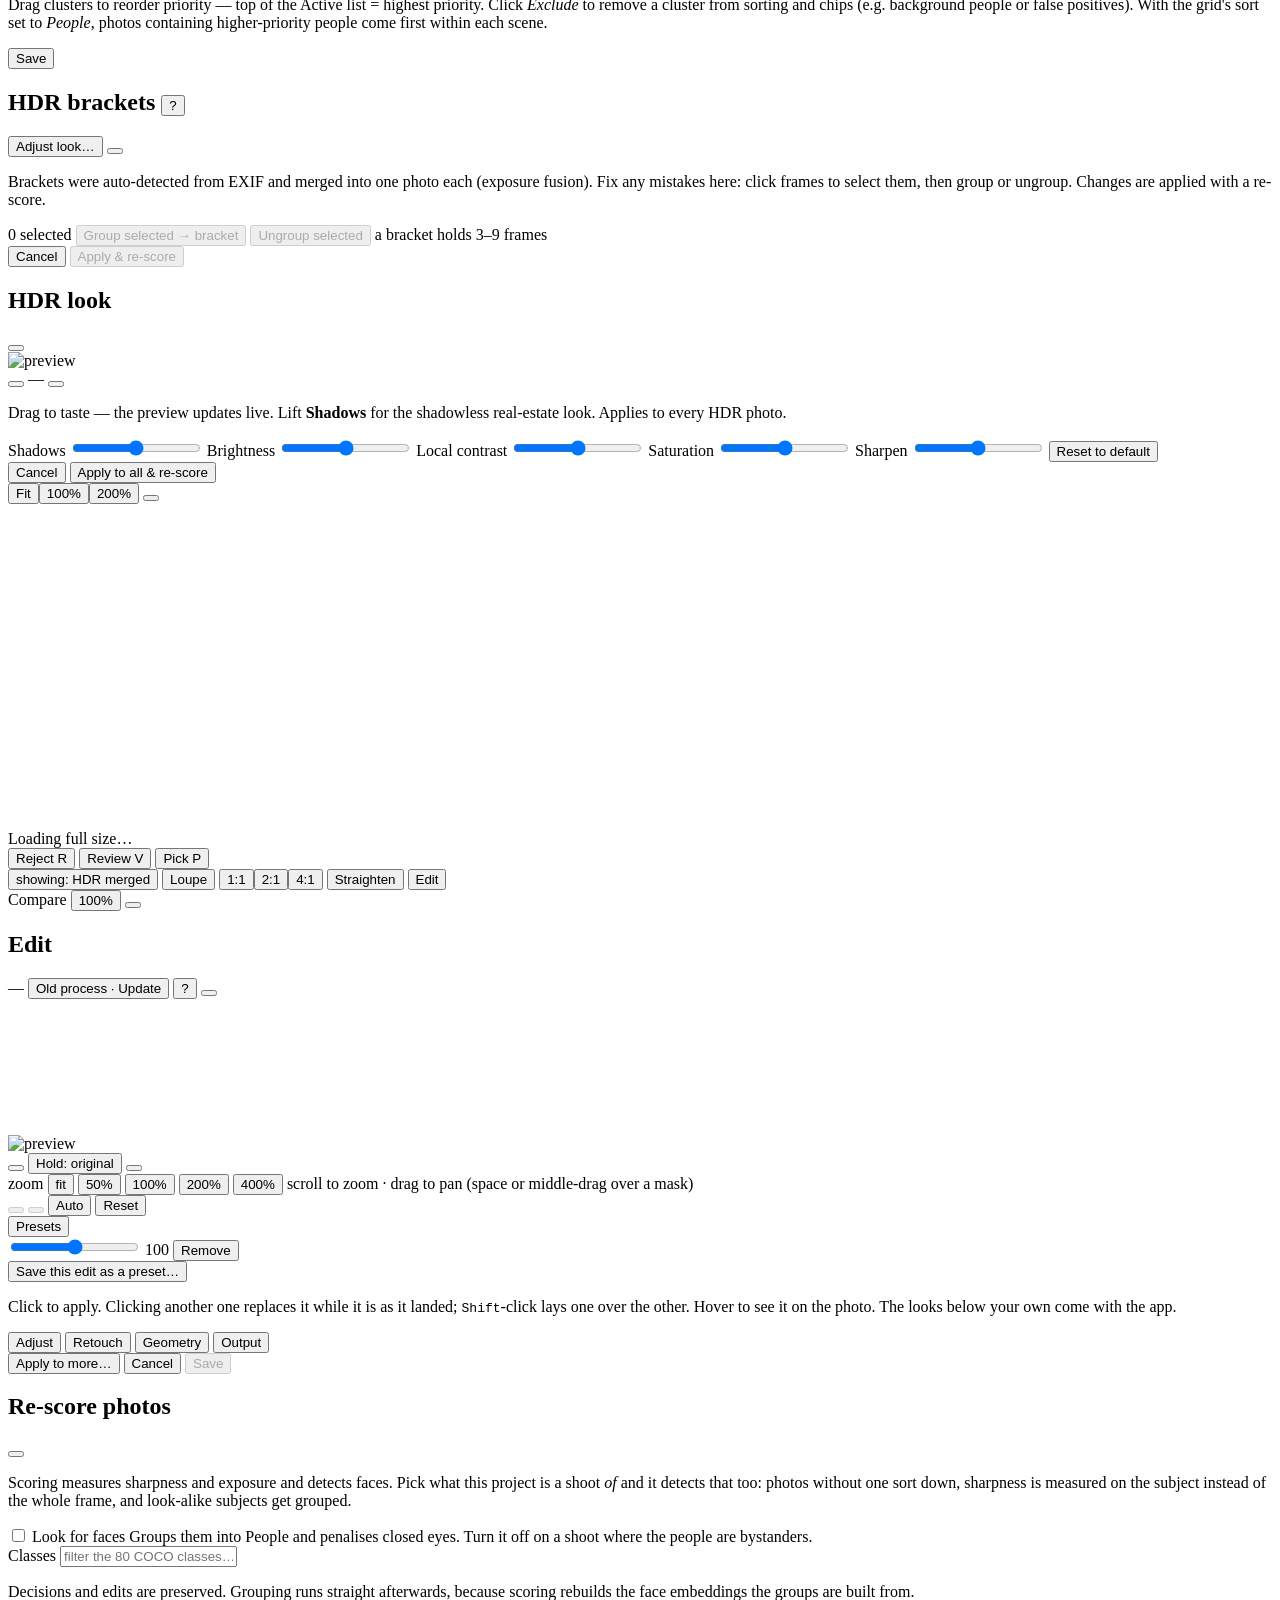
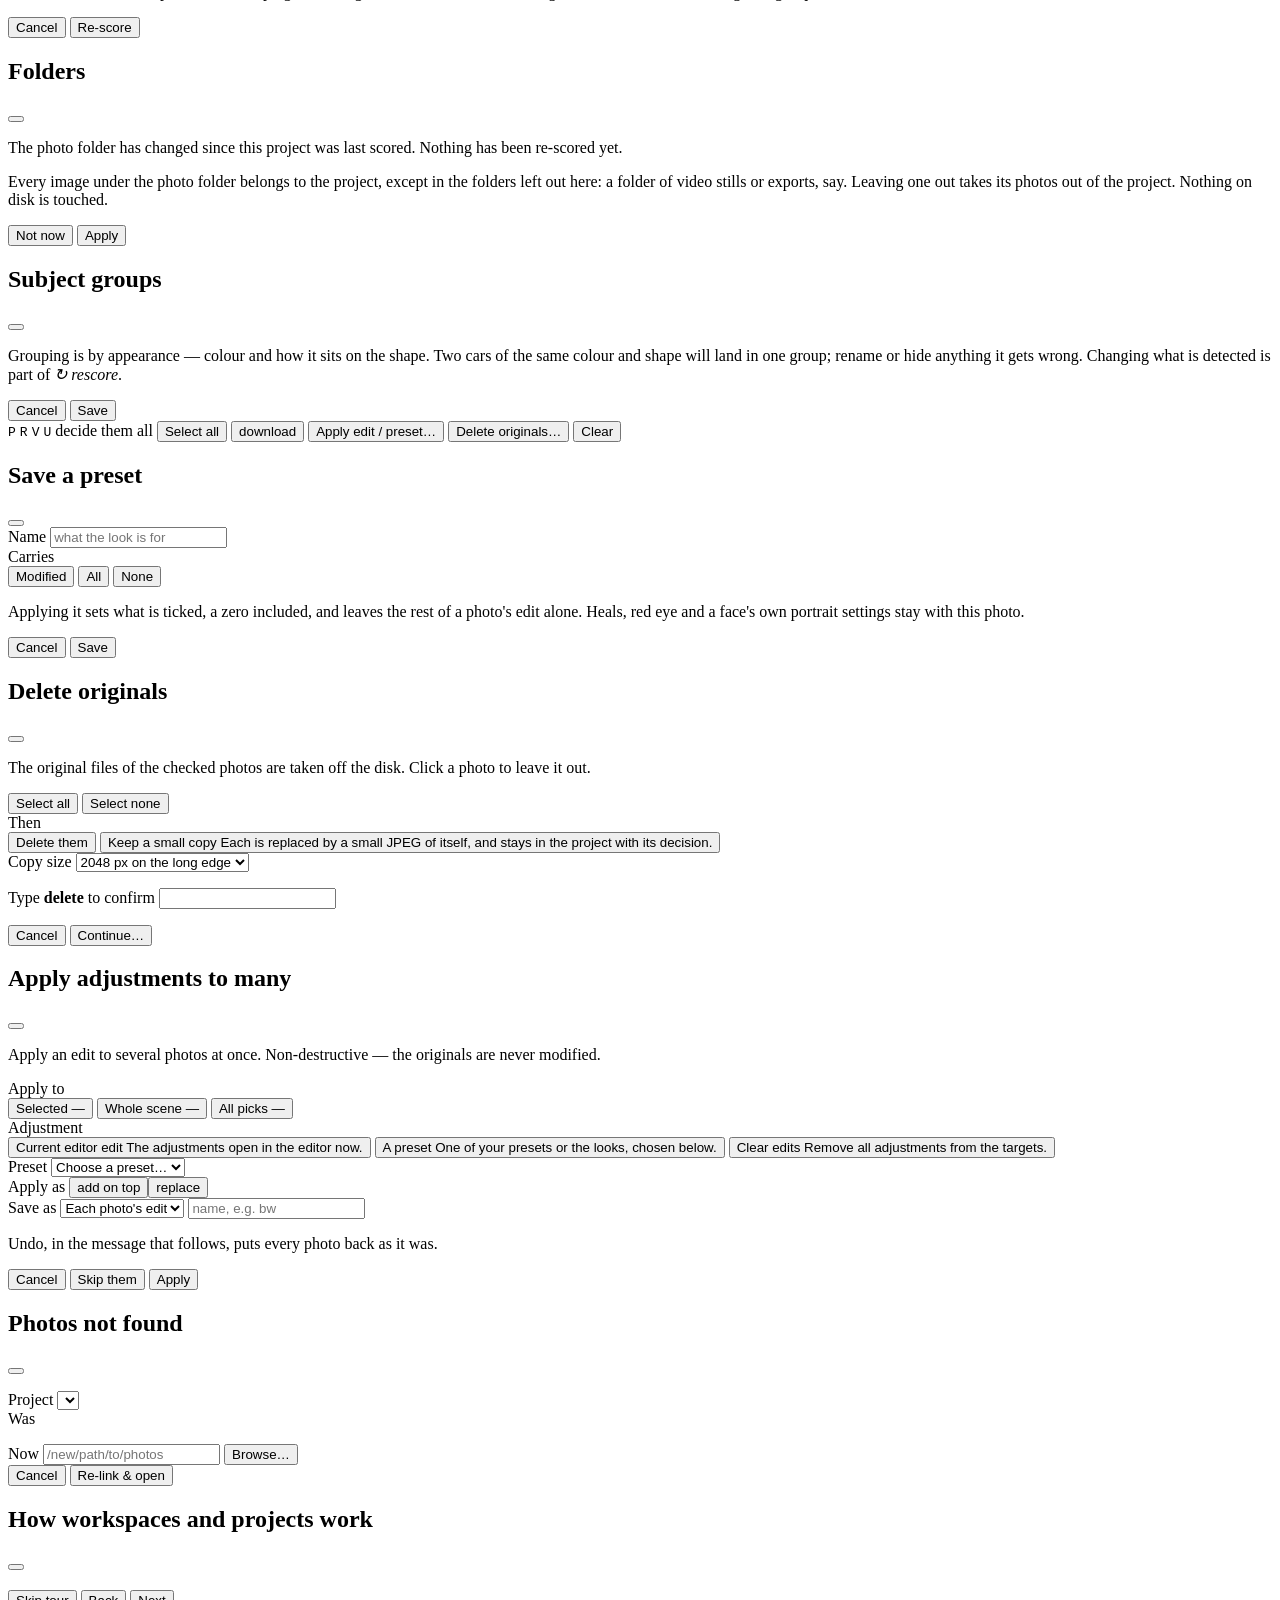
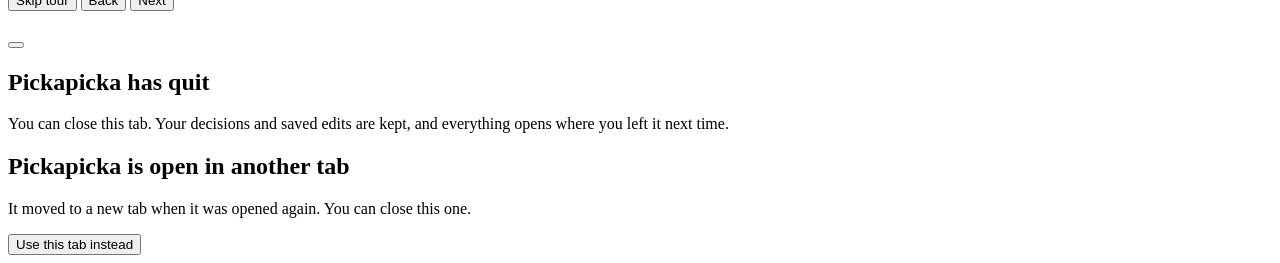
==== commit f61d7860: "fix: opening the Mac app again while it runs brings it up, and the app quits with its last tab Opene" ====
--- a/src/pickapicka/web/index.html
+++ b/src/pickapicka/web/index.html
@@ -2111,6 +2111,15 @@
     </div>
   </div>
 
+  <!-- A newer tab took over (app.js, handOverTab) and the browser kept this one open. -->
+  <div id="moved-screen" class="hidden">
+    <div class="quit-box">
+      <h2>Pickapicka is open in another tab</h2>
+      <p>It moved to a new tab when it was opened again. You can close this one.</p>
+      <button type="button" class="btn" id="moved-here">Use this tab instead</button>
+    </div>
+  </div>
+
   <script src="/static/app.js"></script>
 </body>
 </html>
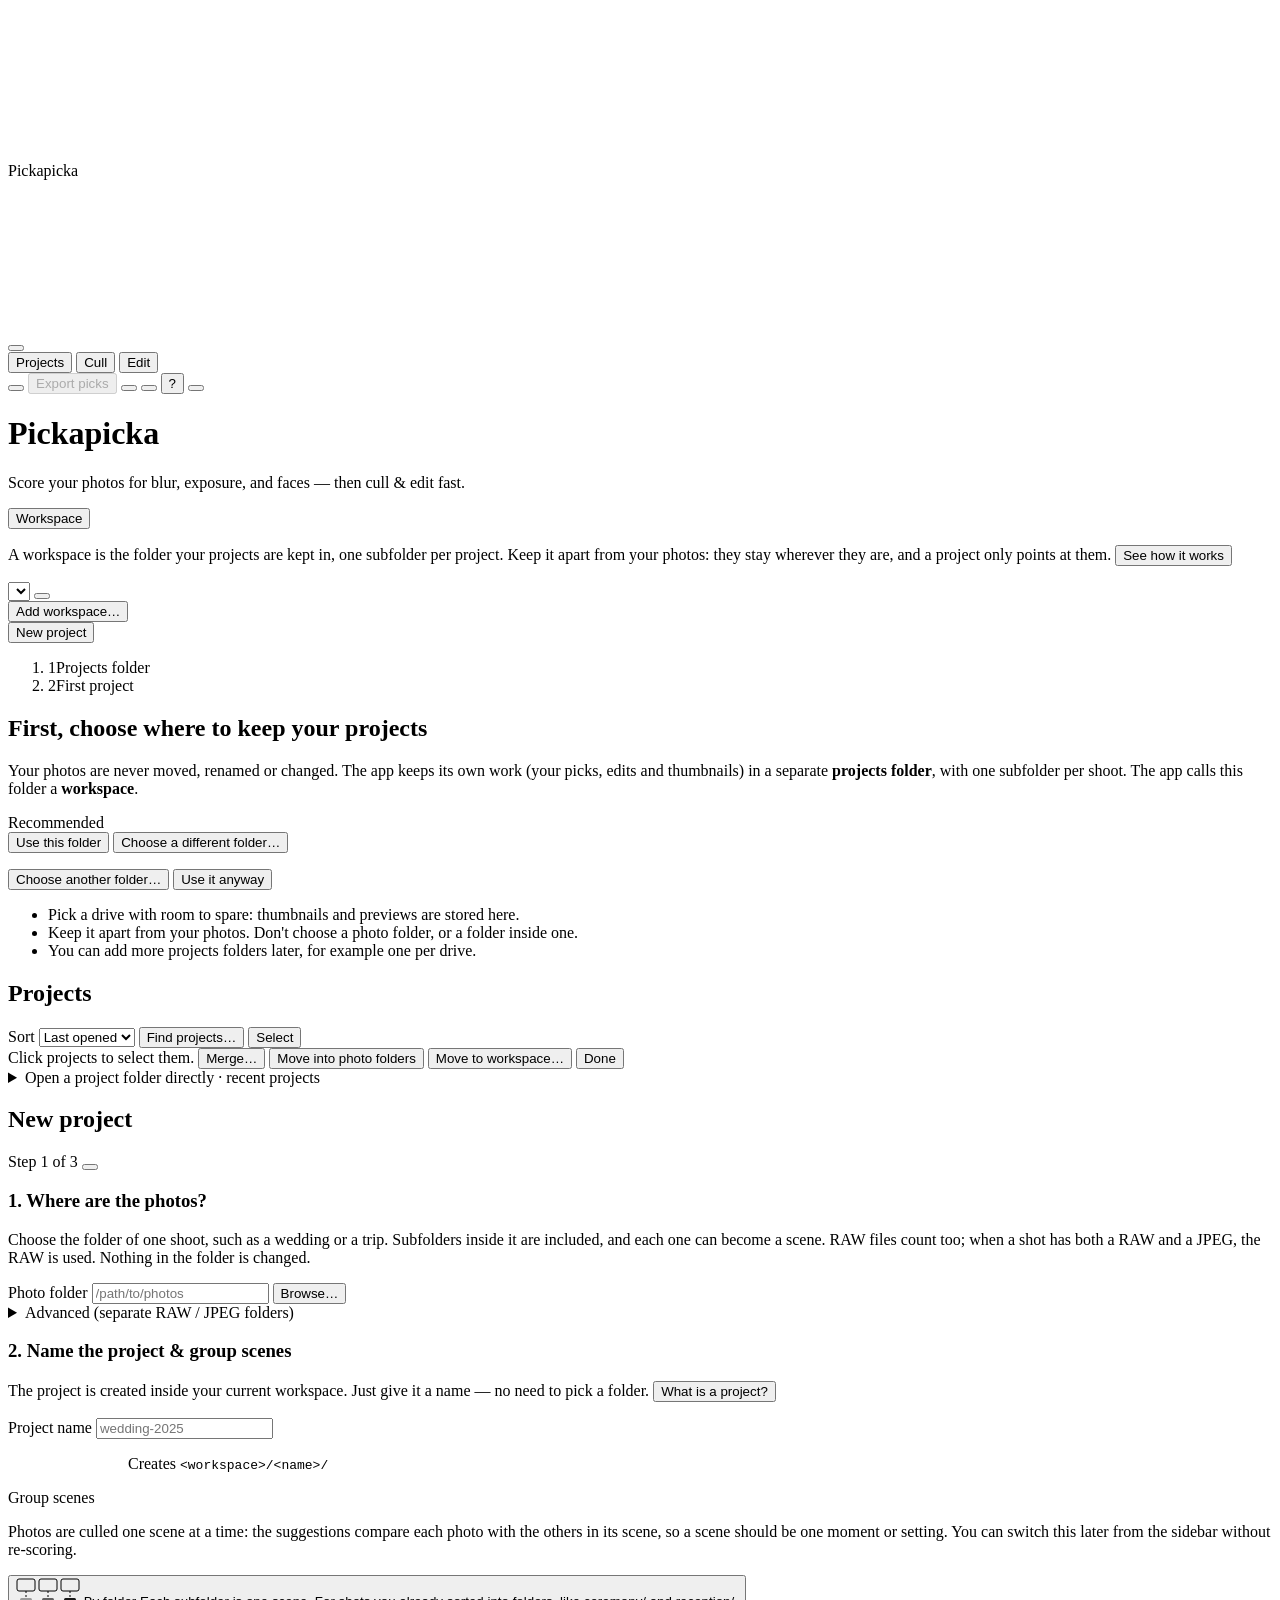
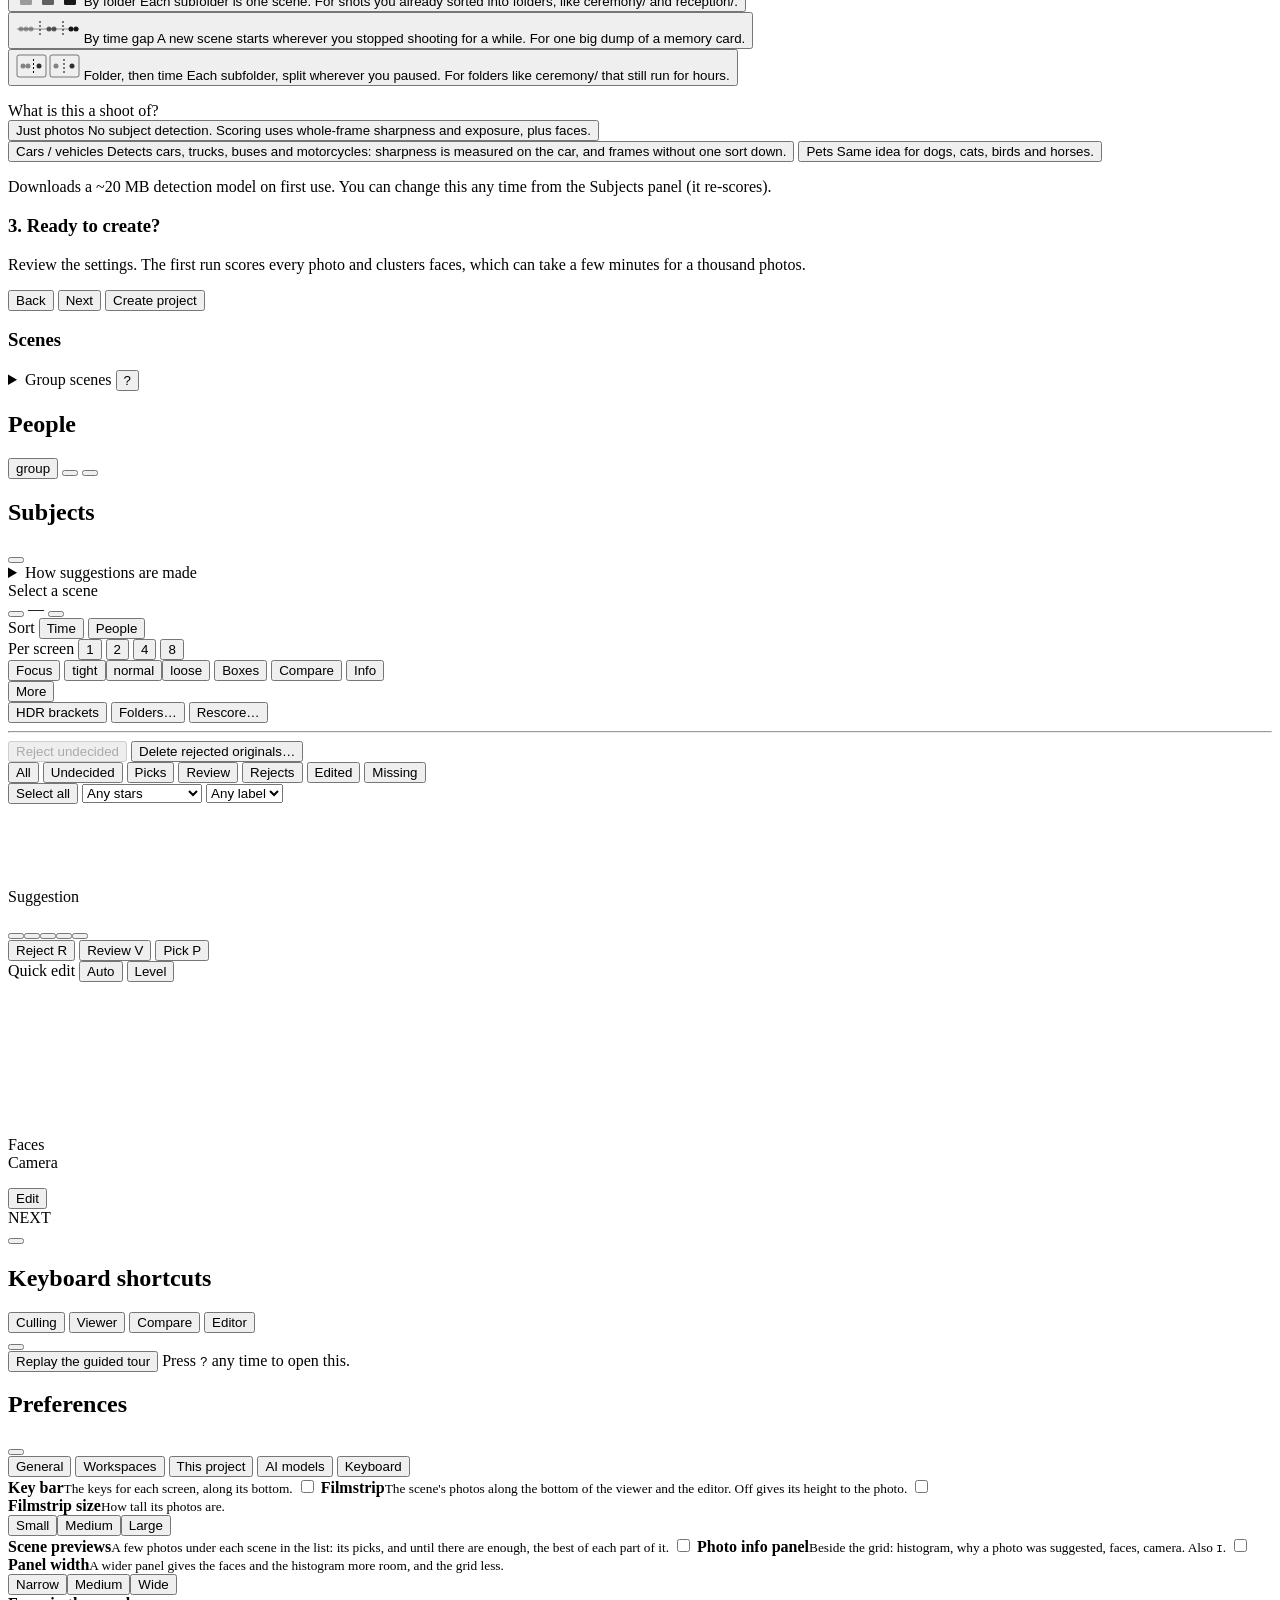
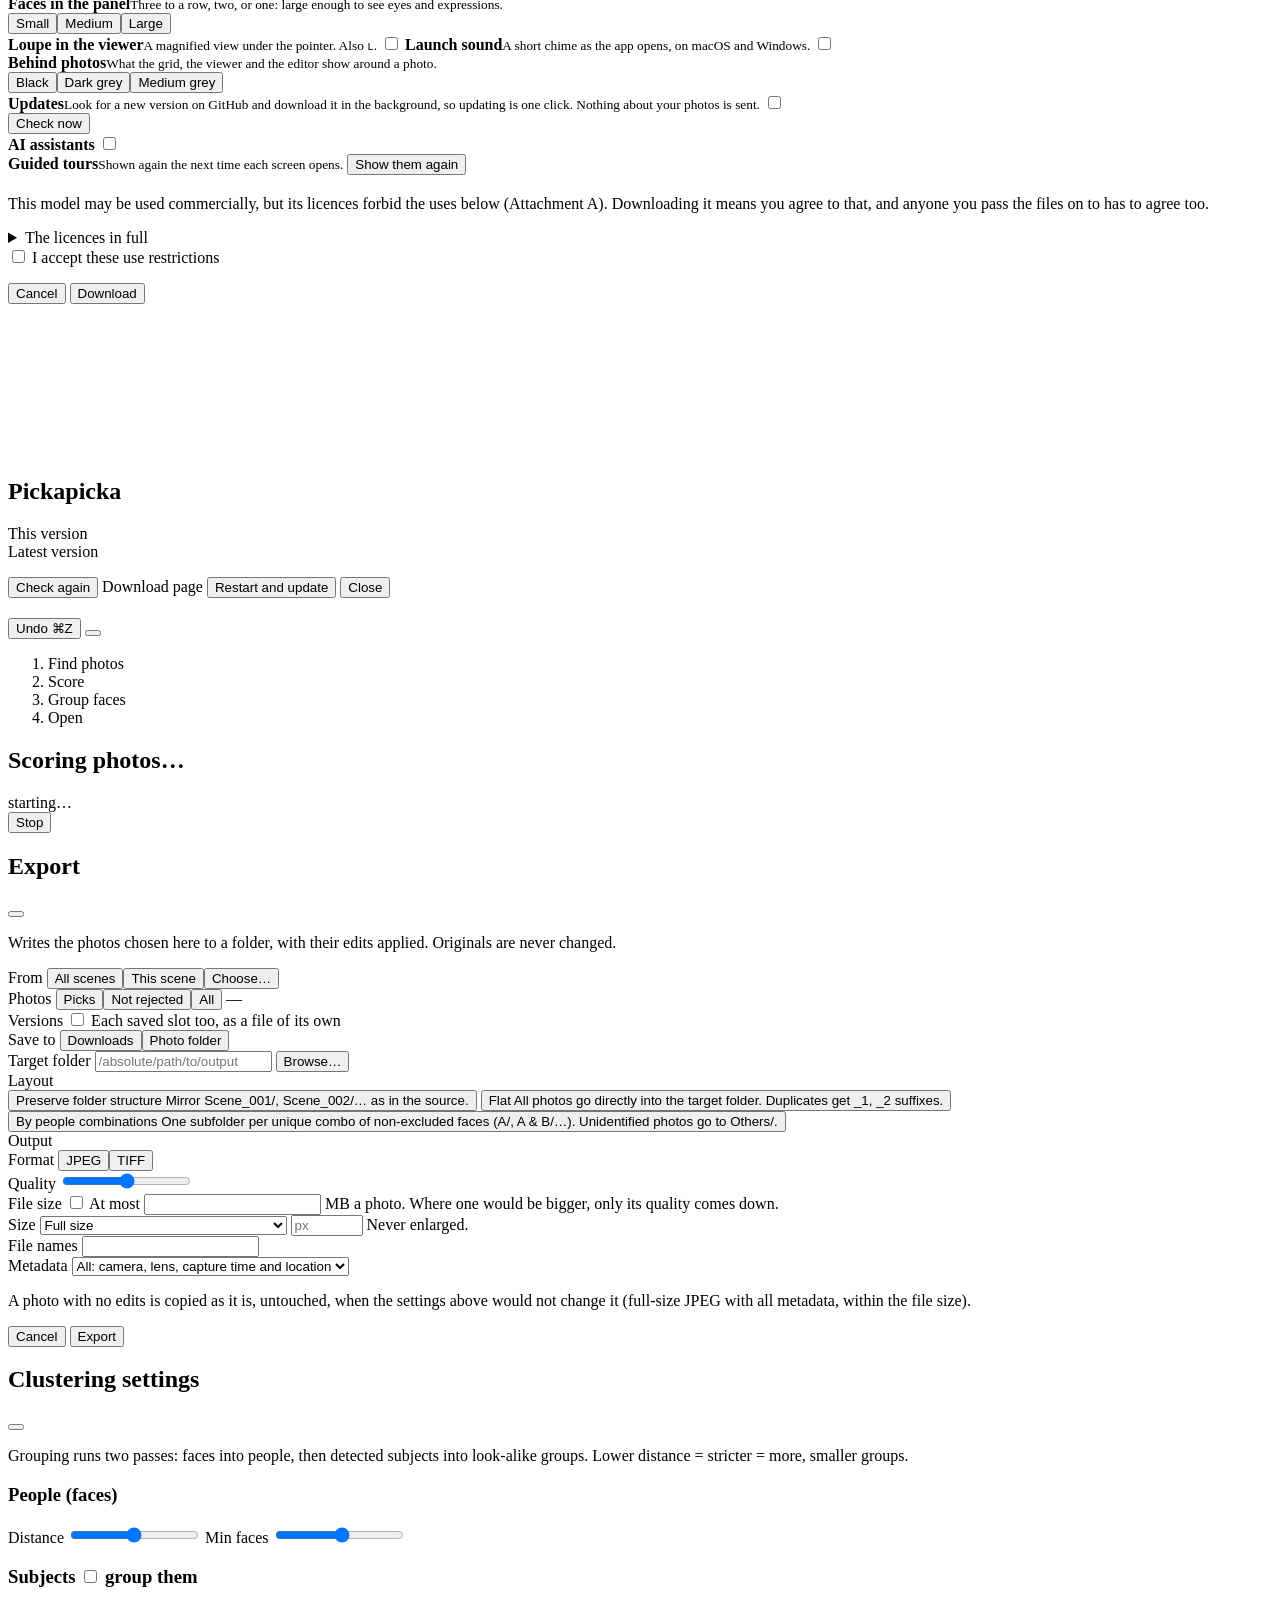
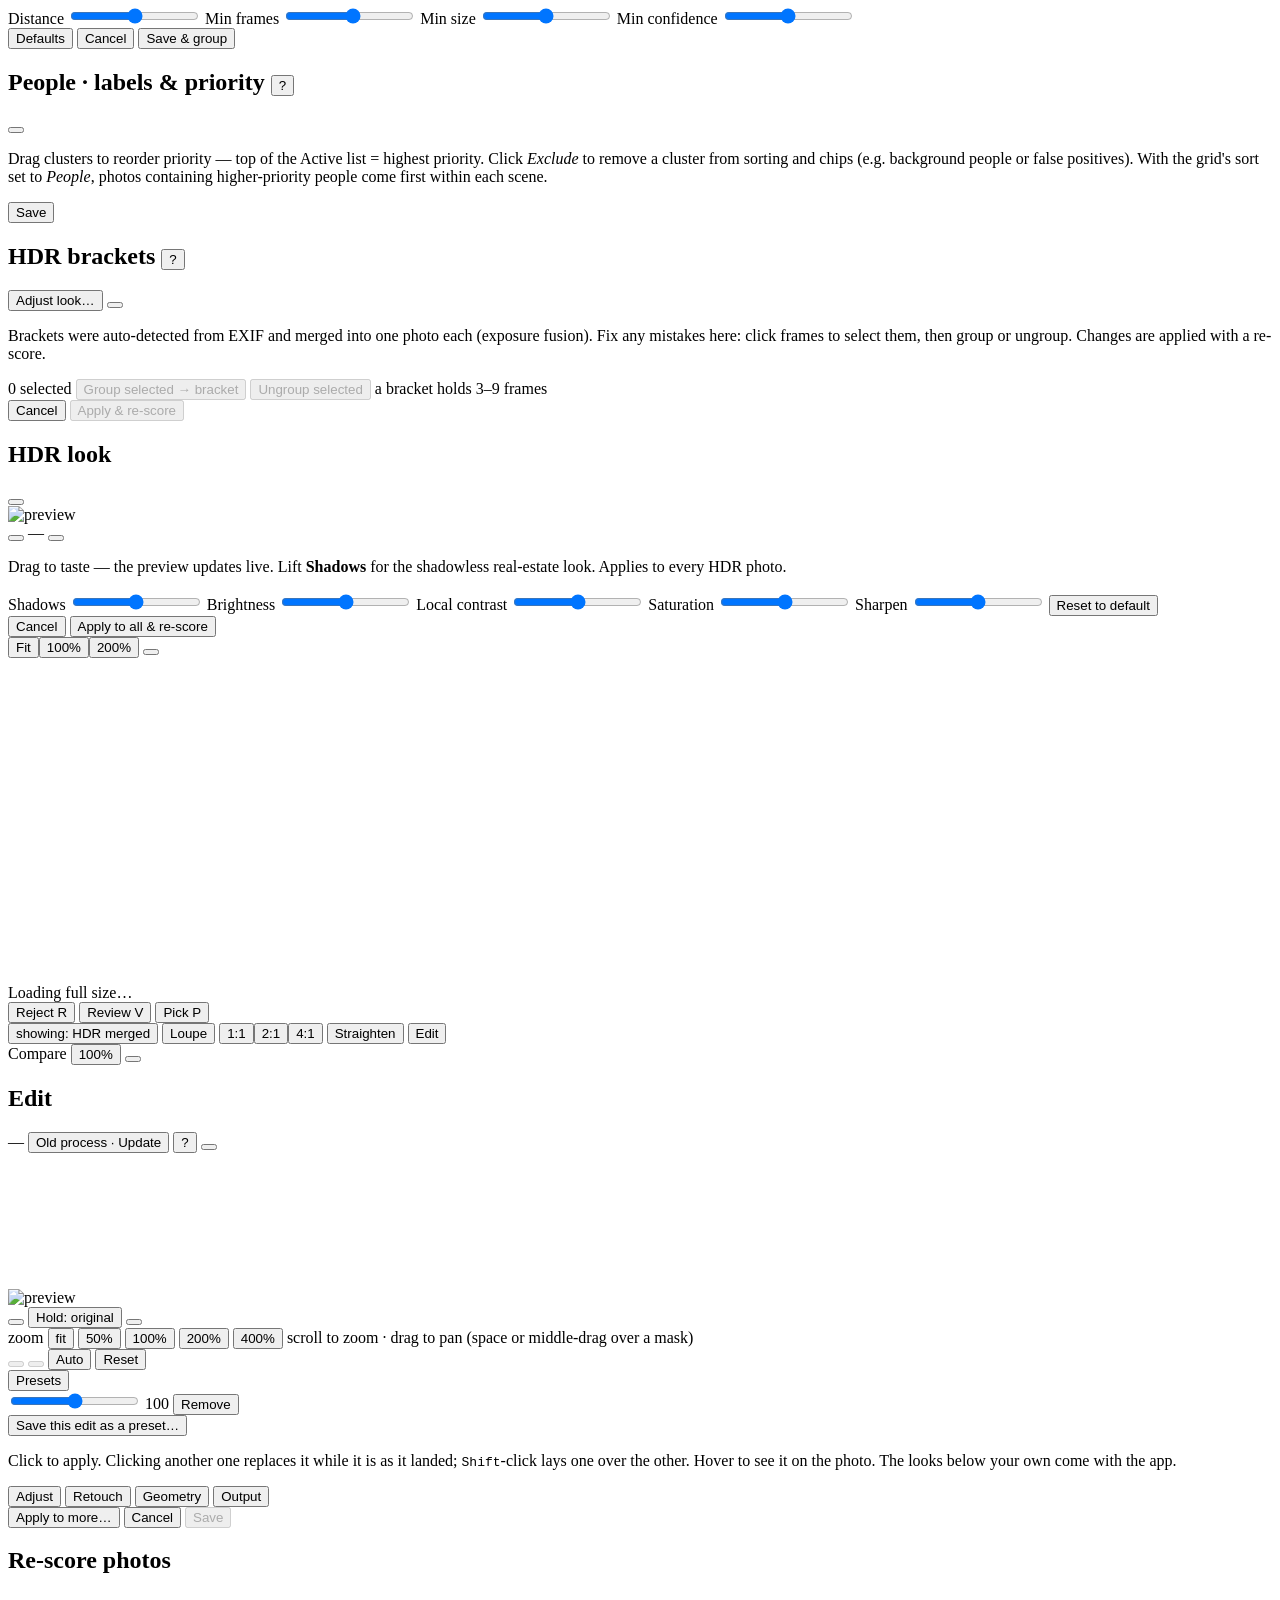
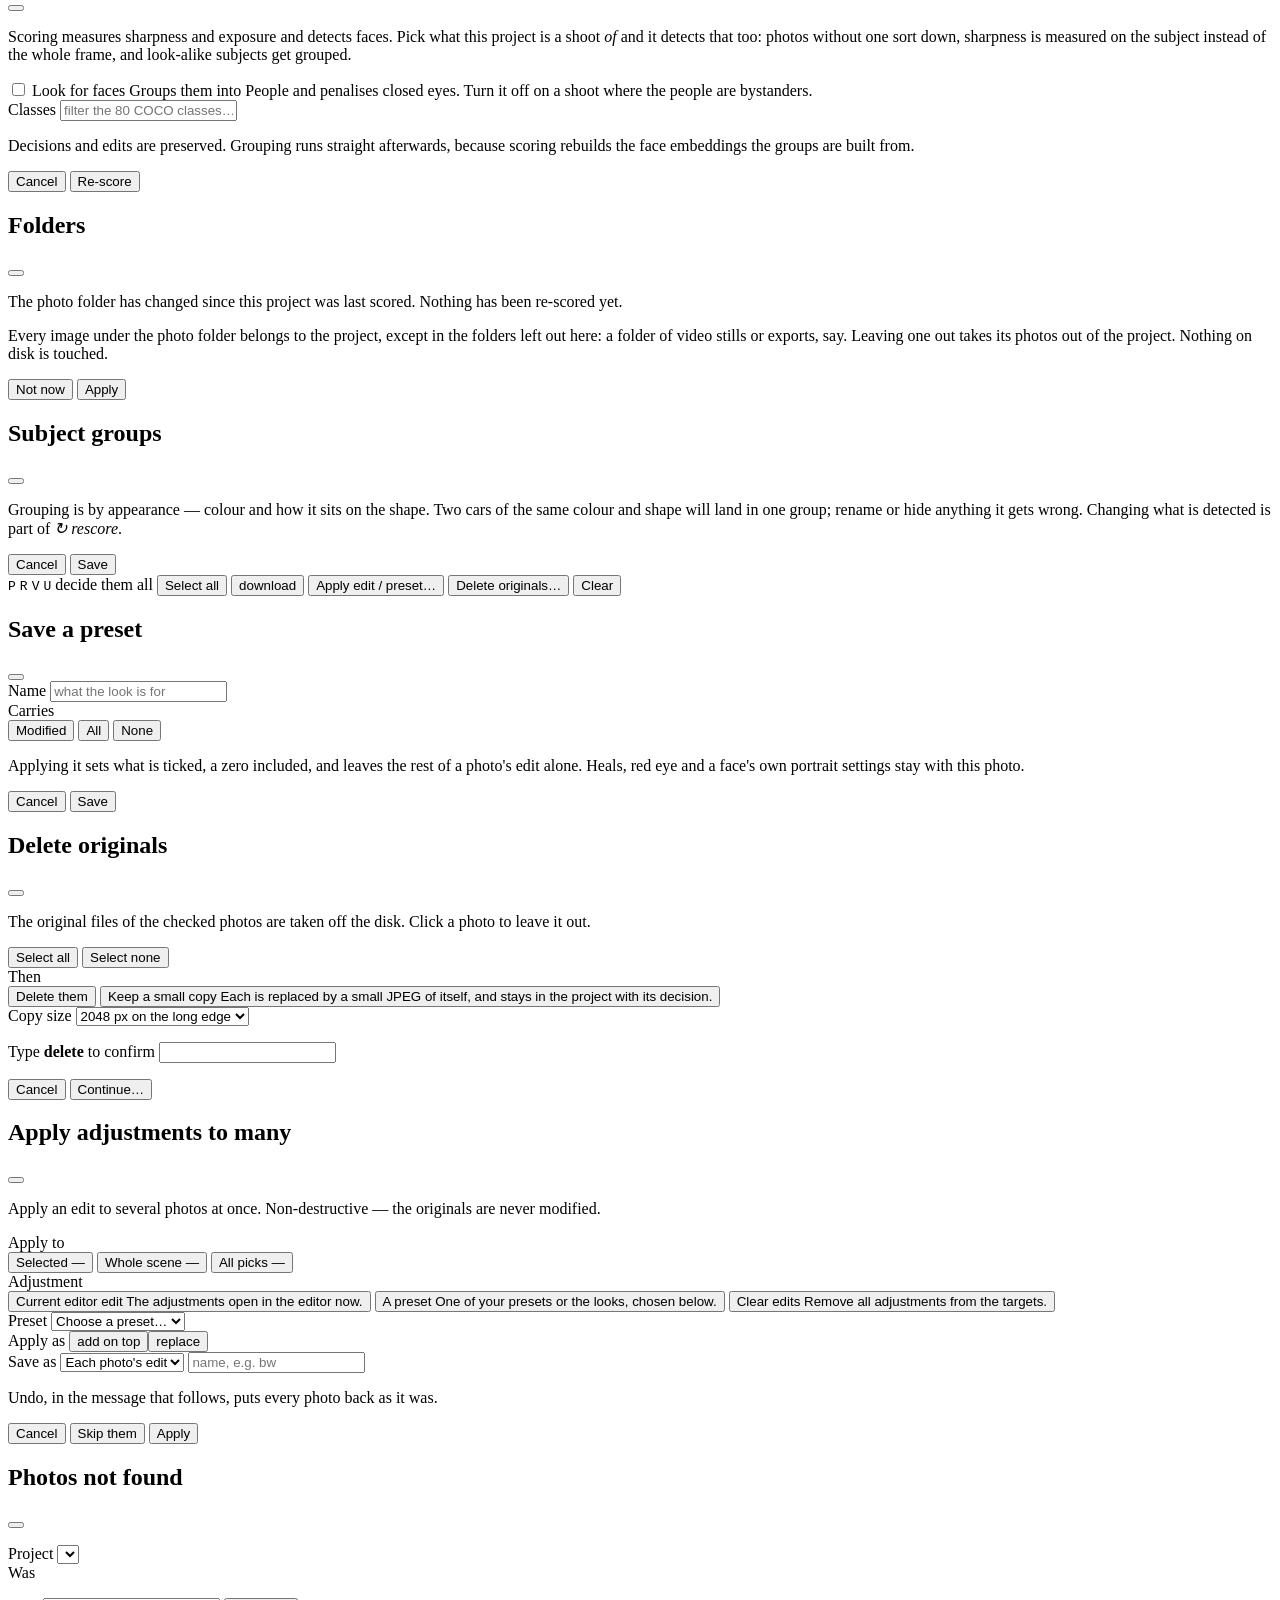
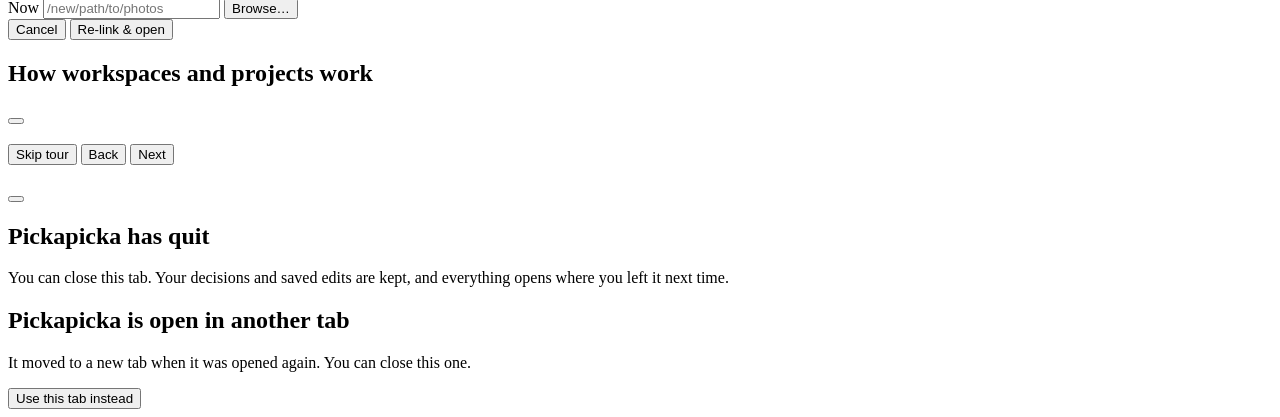
==== commit e4de8544: "feat: Levels (black point, white point, gamma) with a linked tone curve in Quick edit and the editor" ====
--- a/src/pickapicka/web/index.html
+++ b/src/pickapicka/web/index.html
@@ -562,6 +562,8 @@
             <button type="button" id="insp-quick-level"
                     title="Straighten each photo from its own lines, as the editor's Upright Level does. In the viewer, S draws the line yourself">Level</button>
           </div>
+          <canvas id="insp-quick-curve"
+                  title="The tone curve after Black point, Gamma and White point. Drag a point, click to add one, double-click to take one out. The ends and the triangles under it are the levels."></canvas>
           <div id="insp-quick-rows"></div>
         </div>
         <div class="insp-section" id="insp-faces-section">
